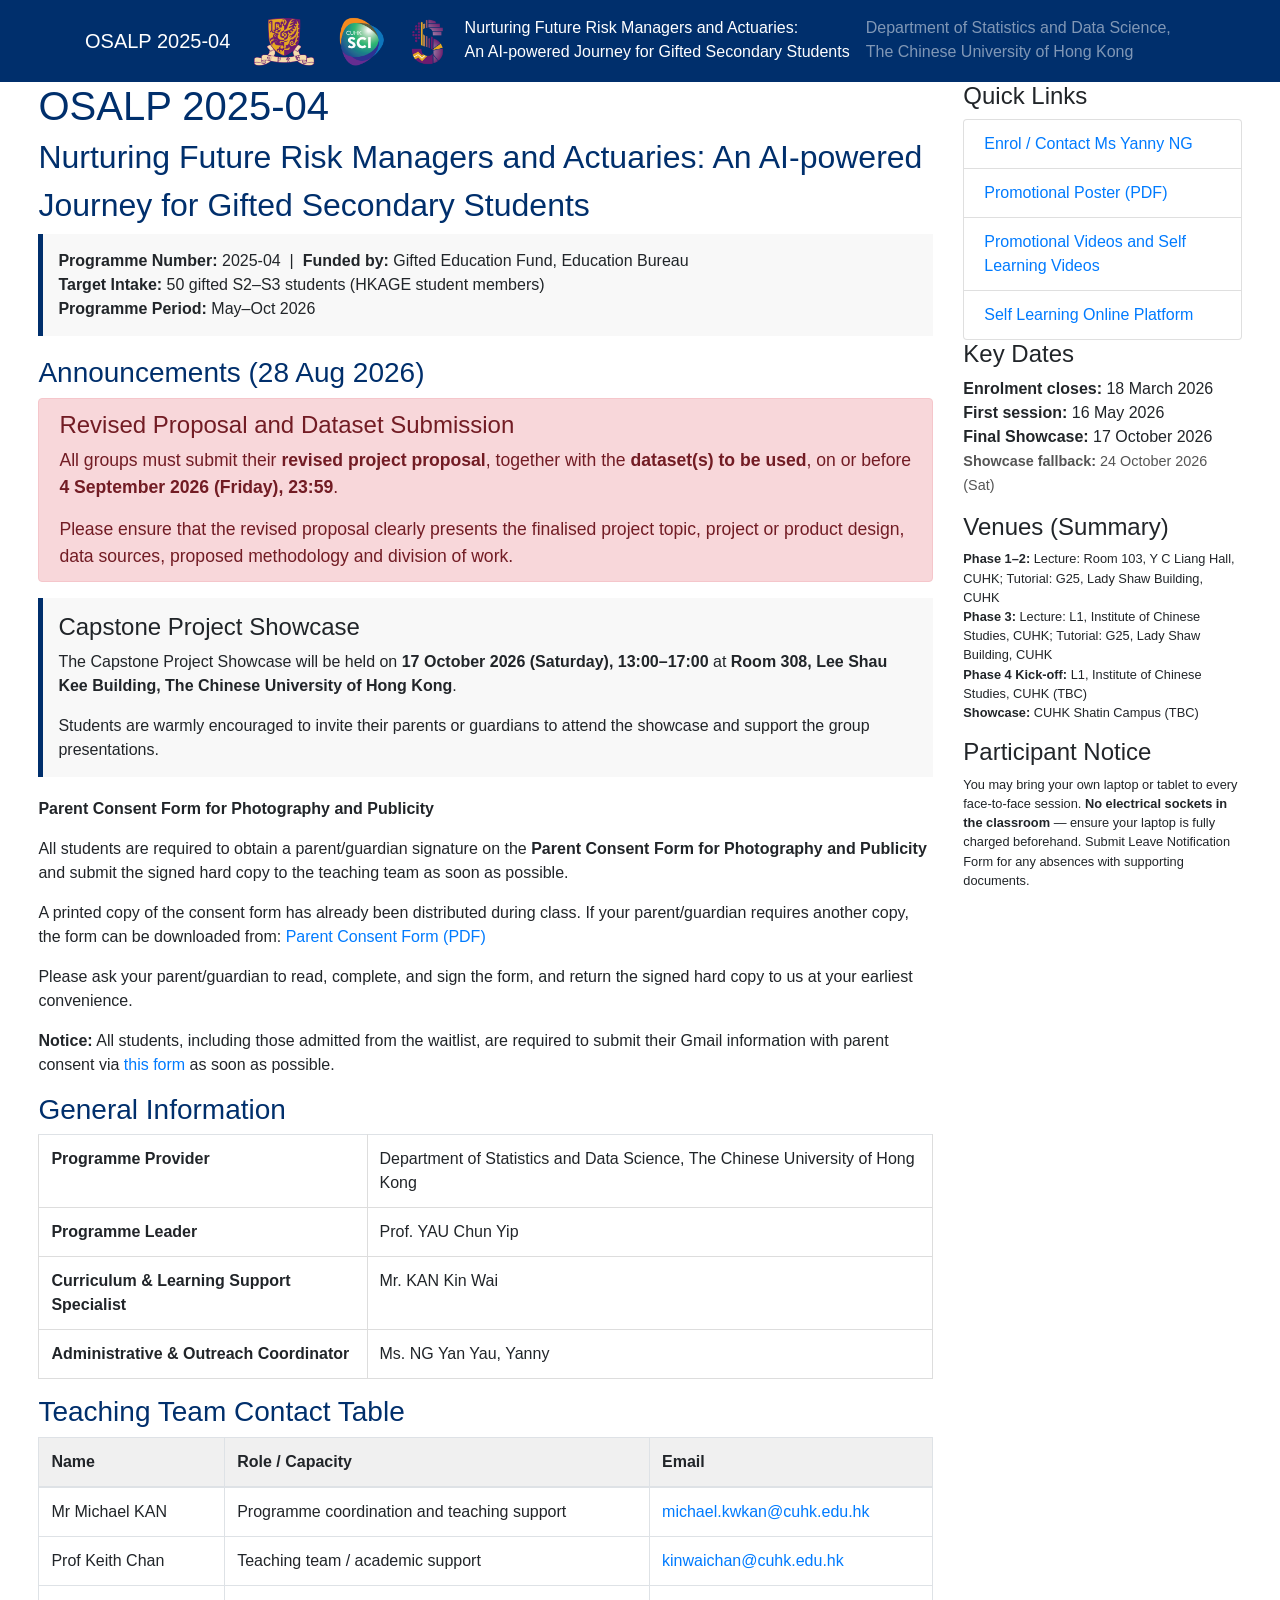
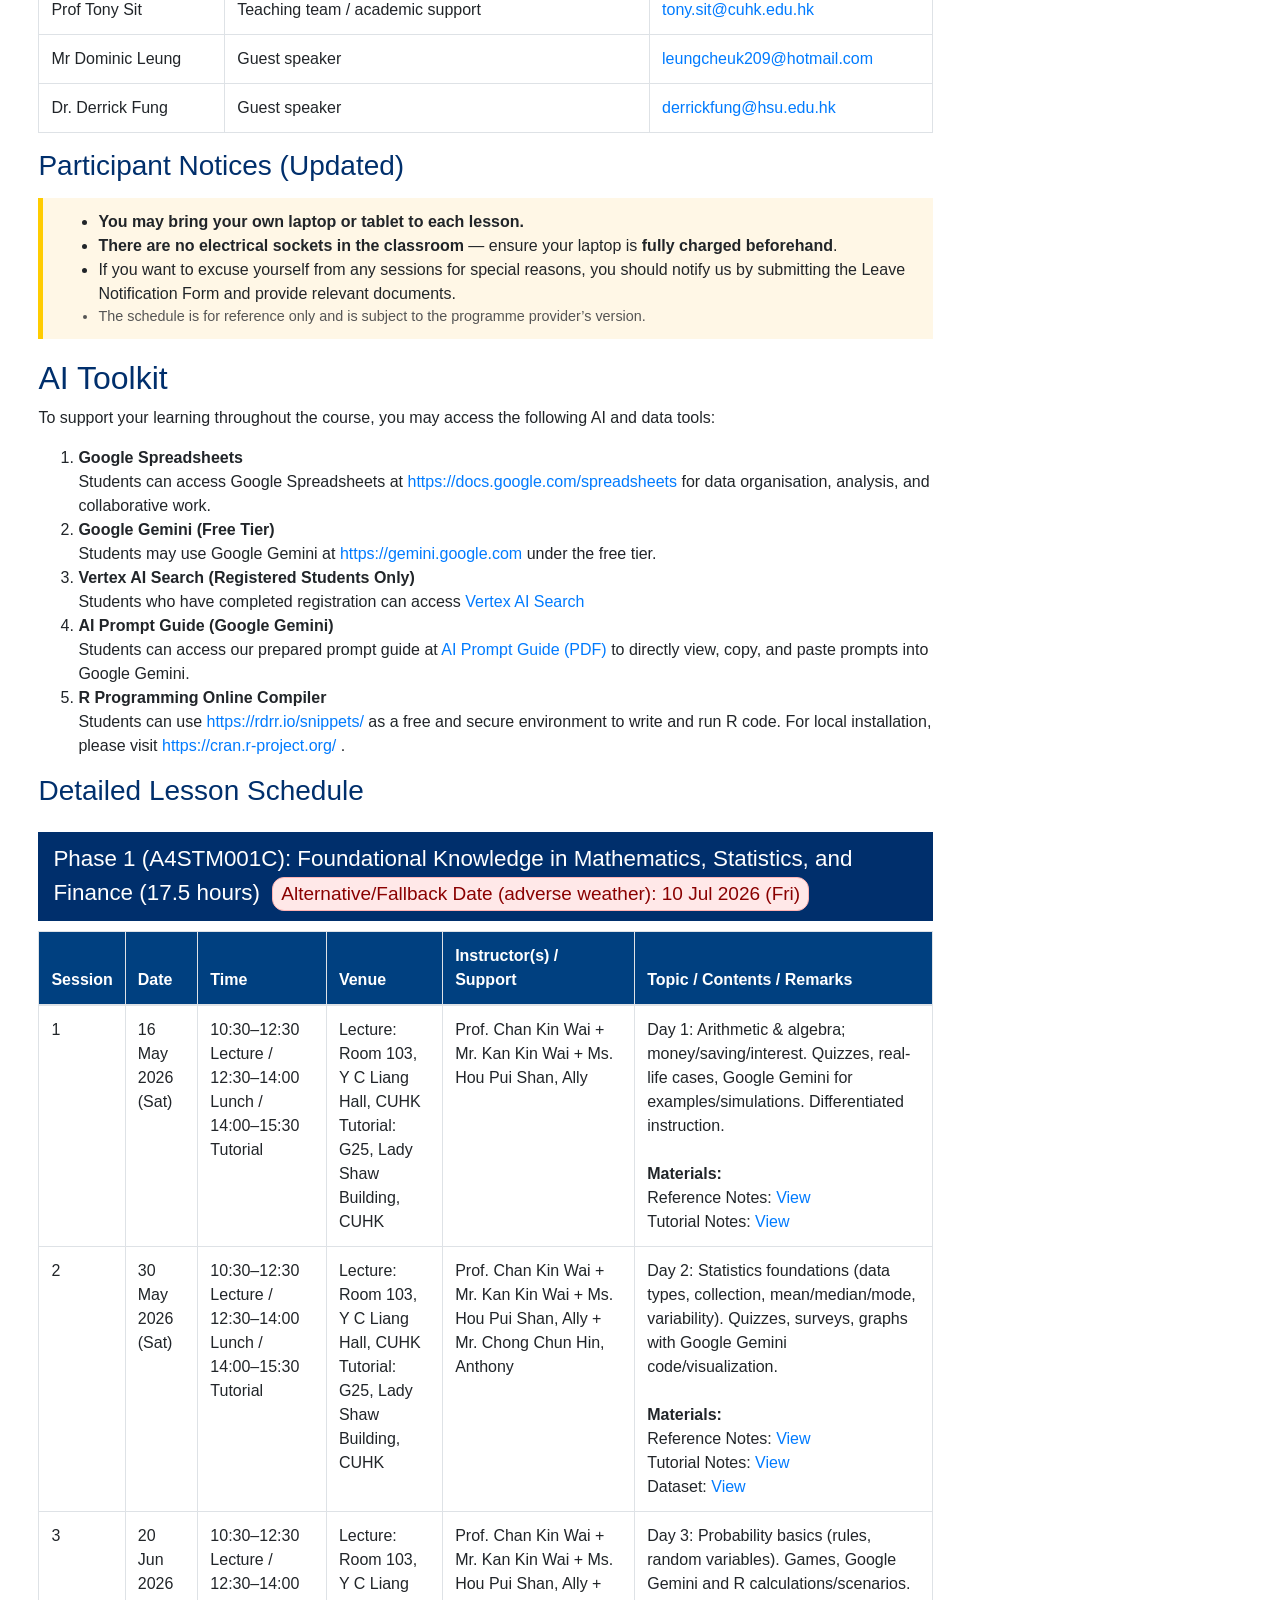
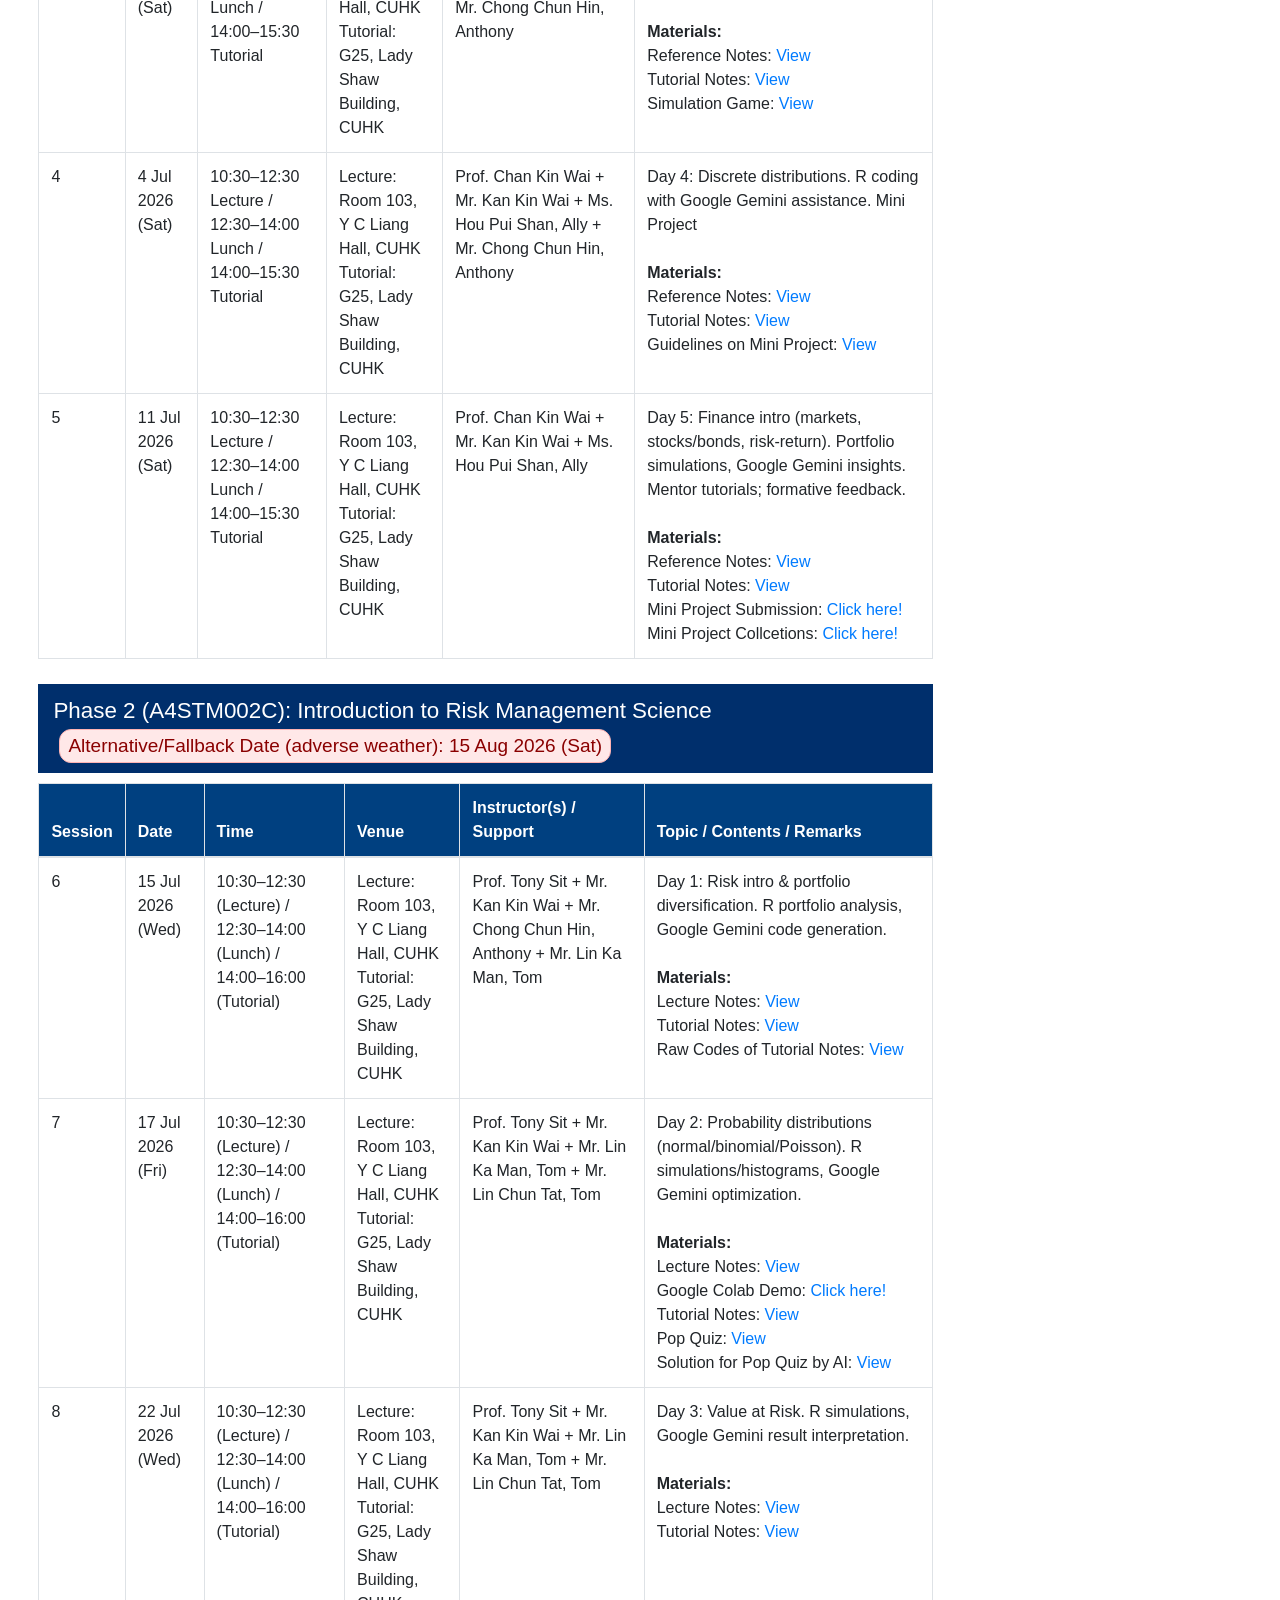
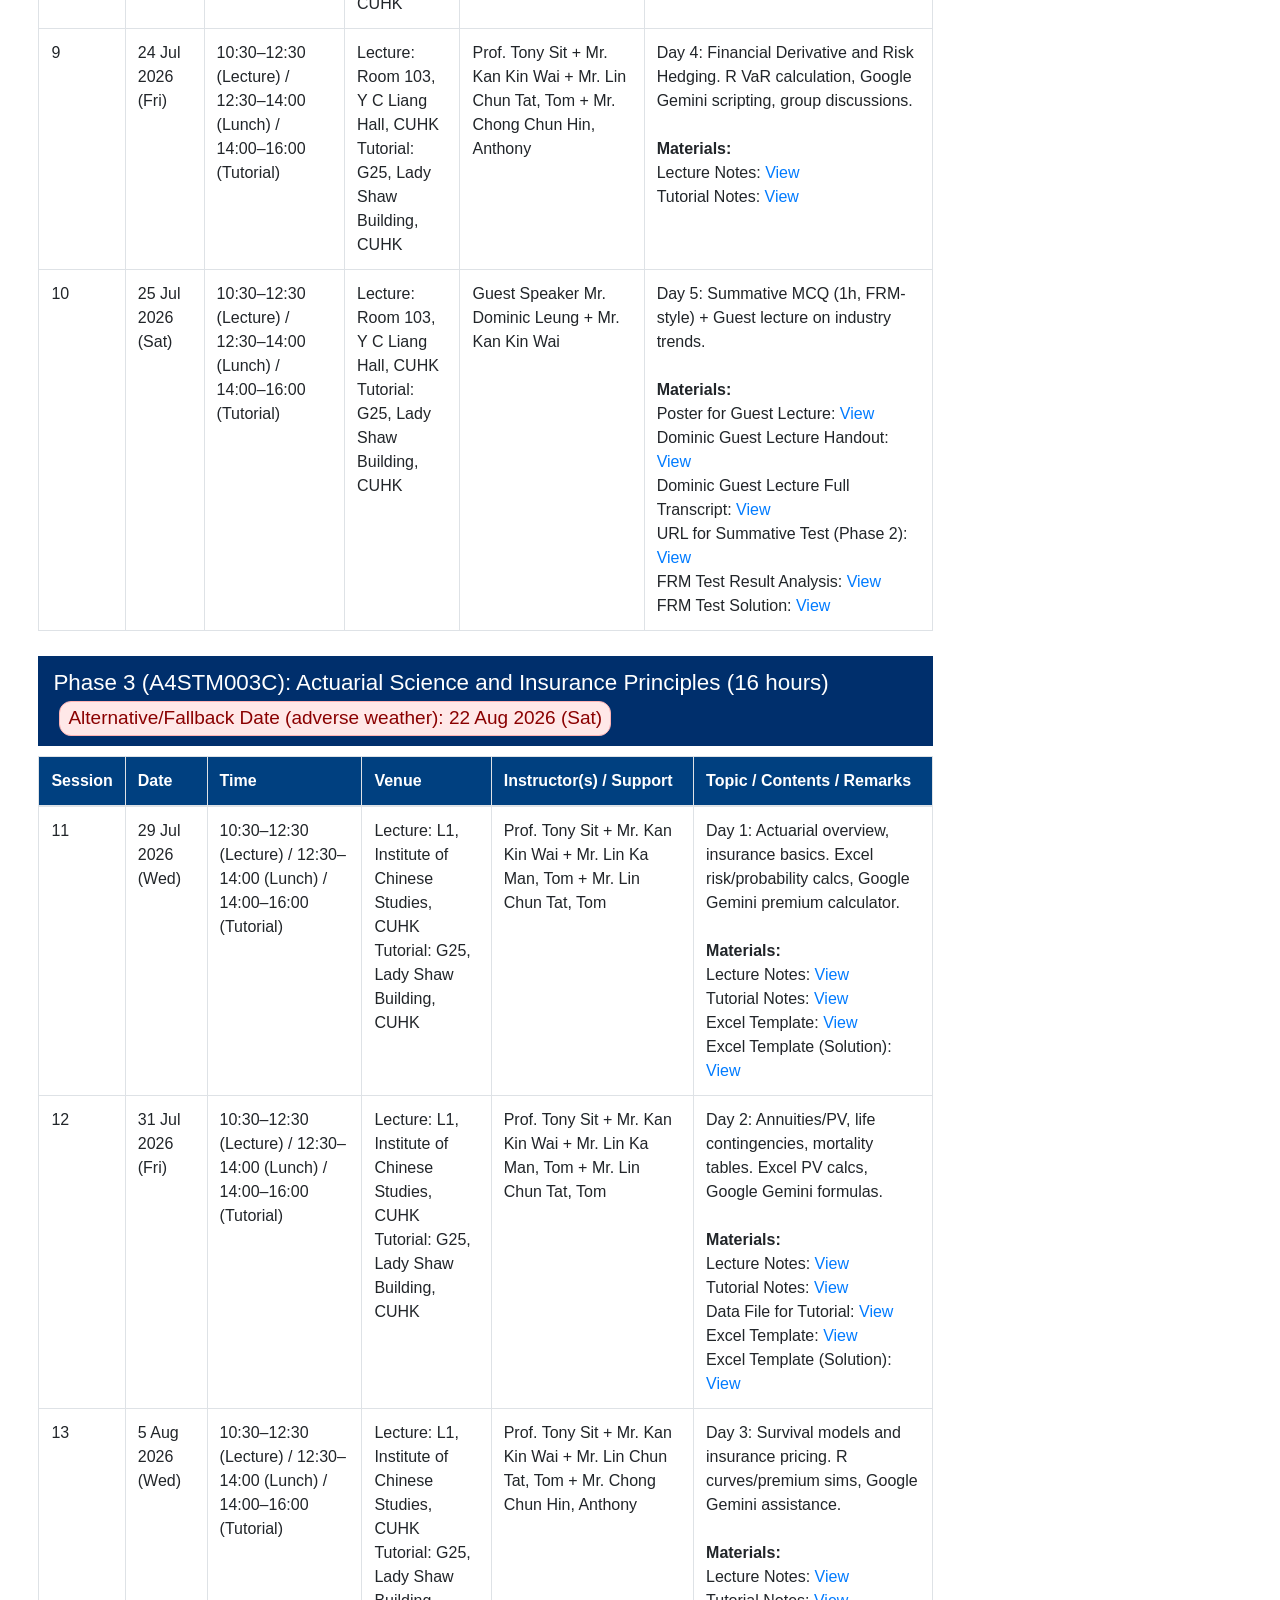
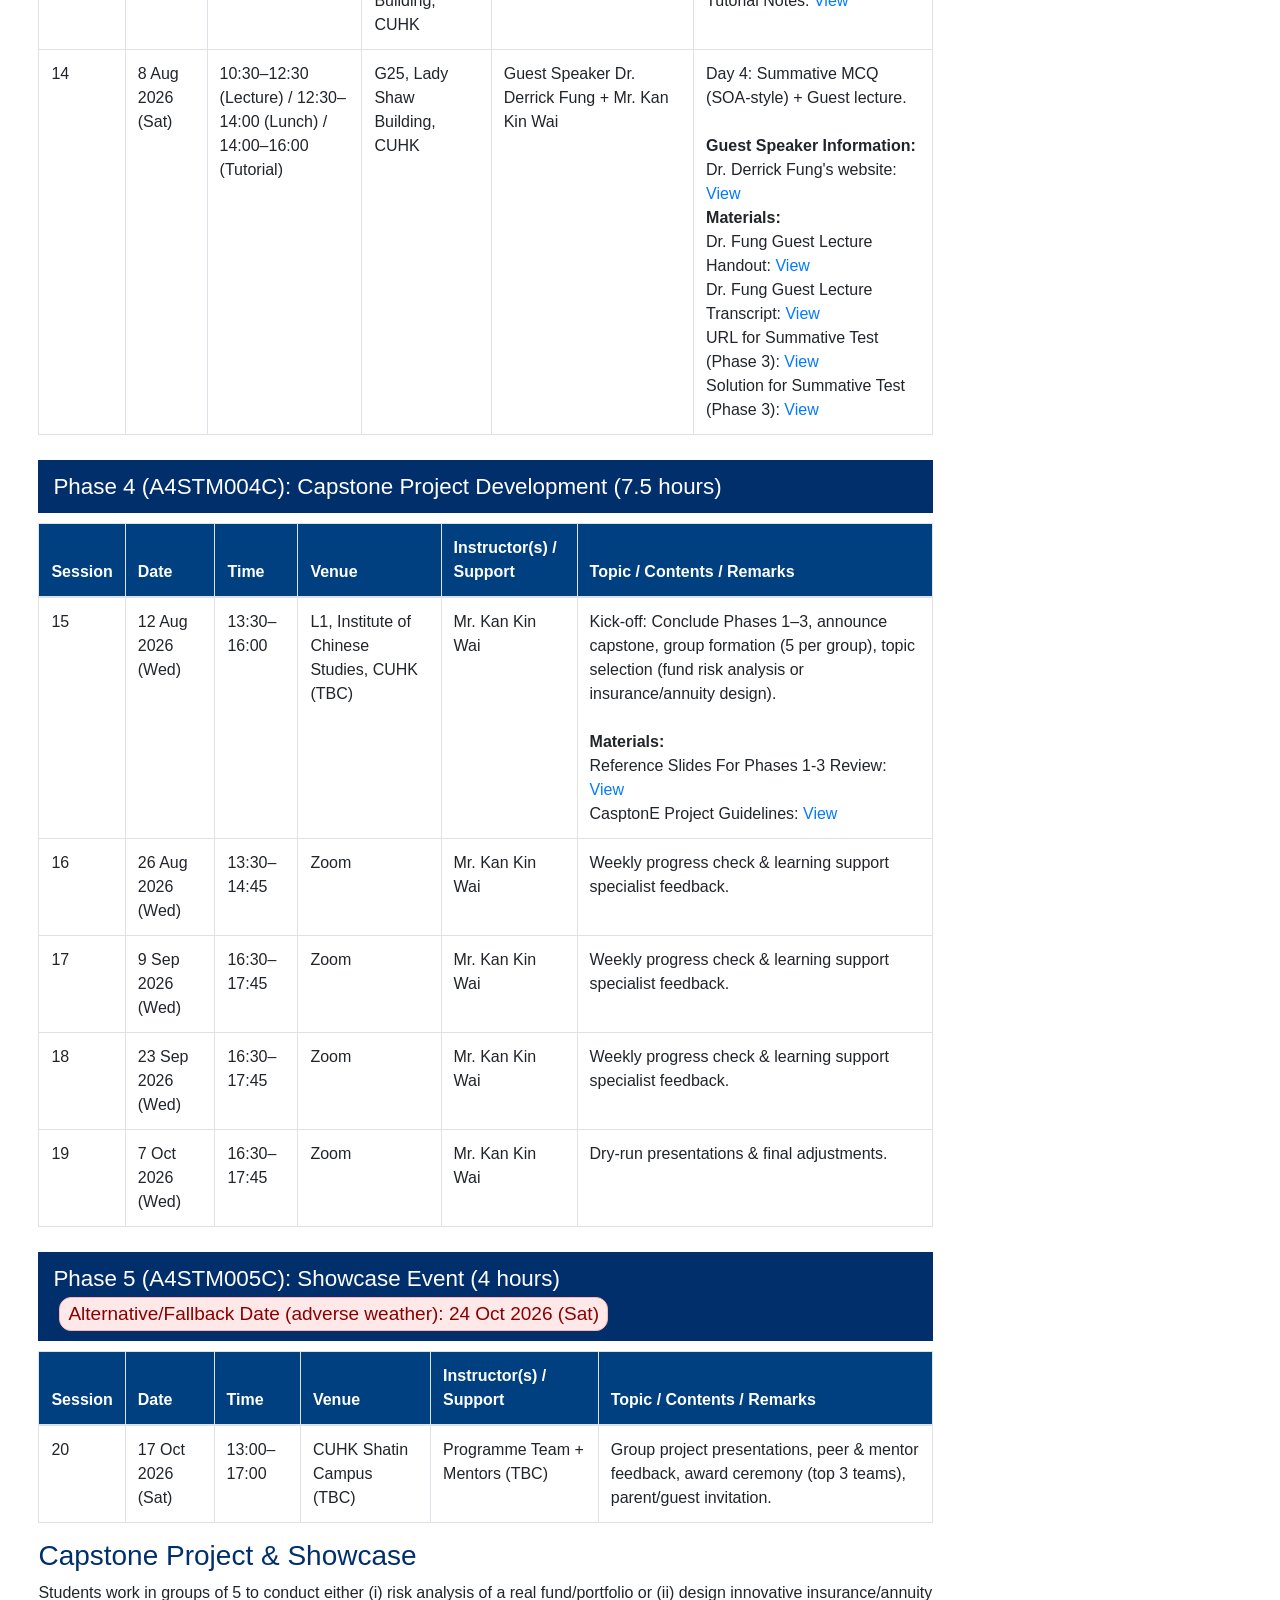
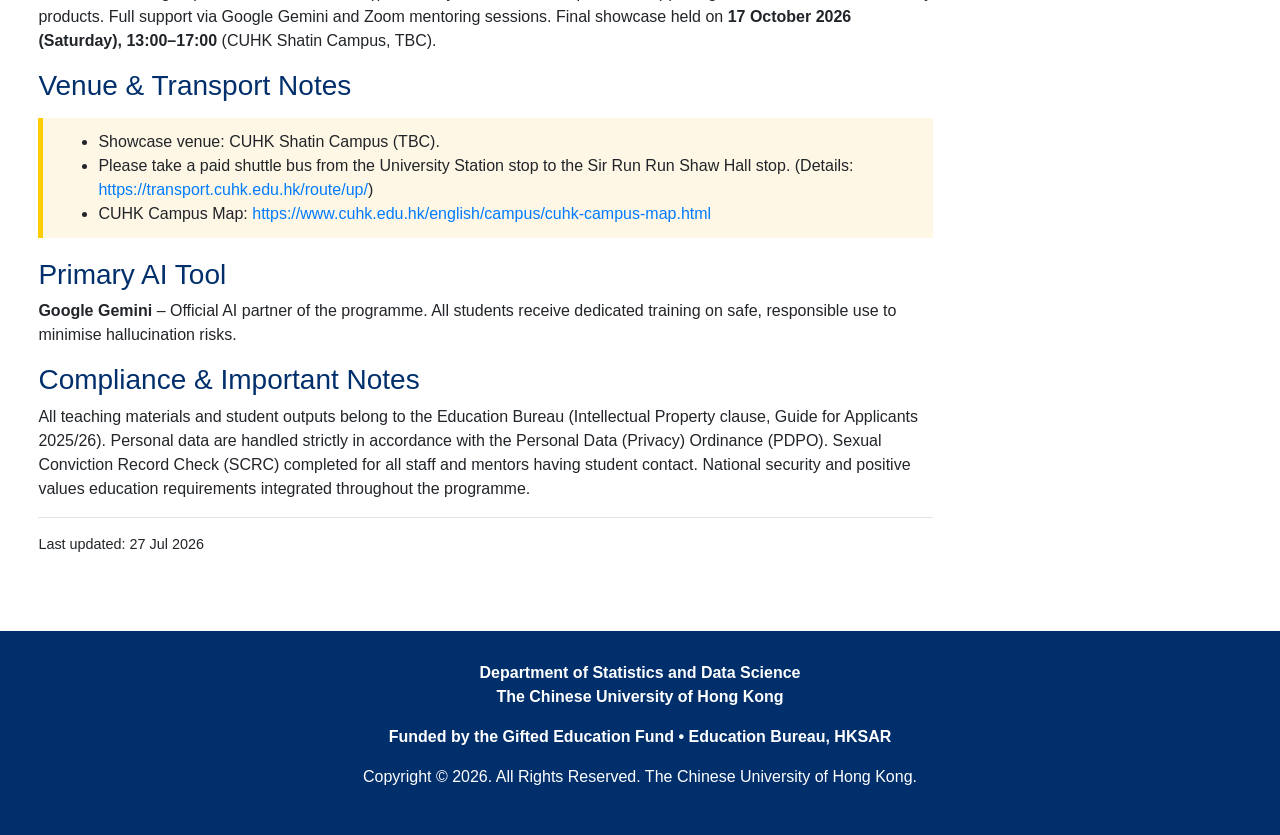
==== index.html @ e73f08ce "Refactor announcement and showcase sections in index.html" ====
<!DOCTYPE html>
<html lang="en">
  <head>
    <meta charset="utf-8">
    <meta http-equiv="X-UA-Compatible" content="IE=edge">
    <meta name="viewport" content="width=device-width, initial-scale=1">
    <title>OSALP 2025-04 | Nurturing Future Risk Managers and Actuaries | CUHK Statistics and Data Science</title>
    <!-- Bootstrap -->
    <link href="./css/bootstrap-4.4.1.css" rel="stylesheet">
    <style>
      .wrapper { margin: auto; width: 94%; }
      body { font-family: 'Helvetica Neue', Arial, sans-serif; }
      .page-banner img { width: 100%; height: auto; }
      .main-content h1, h2, h3 { color: #002F6C; }
      .highlight-box {
        background: #f8f8f8;
        padding: 15px;
        border-left: 5px solid #002F6C;
        margin-bottom: 20px;
      }
      table.table { border-collapse: collapse; width: 100%; }
      th, td { padding: 8px 12px; border: 1px solid #ddd; vertical-align: top; }
      th { background-color: #f0f0f0; }
      .phase-title {
        background: #002F6C;
        color: white;
        padding: 10px 15px;
        margin: 25px 0 10px;
        font-size: 1.4em;
      }
      .session-table th { background: #004080; color: white; }
      .bg-OSALP-blue { background-color: #002F6C !important; }
      footer {
        background: #002F6C;
        color: white;
        padding: 30px 0;
        margin-top: 60px;
      }
      ul.objectives { margin: 5px 0 10px 20px; }
      .note-box {
        background: #fff7e6;
        border-left: 5px solid #ffcc00;
        padding: 12px 15px;
        margin: 15px 0 20px;
      }
      .small-muted { font-size: 0.9em; color: #555; }
      .badge-fallback {
        display: inline-block;
        background: #ffe8e8;
        color: #8a0000;
        border: 1px solid #ffb3b3;
        padding: 2px 8px;
        border-radius: 12px;
        font-size: 0.85em;
        margin-left: 6px;
      }
    </style>
  </head>
  <body>
    <nav class="navbar navbar-expand-lg navbar-dark bg-OSALP-blue">
      <div class="container">
        <a class="navbar-brand" href="#">OSALP 2025-04</a>
        <button class="navbar-toggler" type="button" data-toggle="collapse" data-target="#navbarSupportedContent"
          aria-controls="navbarSupportedContent" aria-expanded="false" aria-label="Toggle navigation">
          <span class="navbar-toggler-icon"></span>
        </button>
        <div class="collapse navbar-collapse" id="navbarSupportedContent">
          <ul class="navbar-nav mr-auto">
            <li class="nav-item active">
              <a class="nav-link" href="https://www.cuhk.edu.hk" target="_blank" rel="noopener">
                <img src="images/A-CUHK.png" height="50" alt="CUHK">
                <span class="sr-only">CUHK</span>
              </a>
            </li>
            <li class="nav-item active">
              <a class="nav-link" href="https://www.sci.cuhk.edu.hk" target="_blank" rel="noopener">
                <img src="images/B-SCI.png" height="50" alt="Science Faculty, CUHK">
                <span class="sr-only">Science Faculty, CUHK</span>
              </a>
            </li>
            <li class="nav-item active">
              <a class="nav-link" href="https://www.sta.cuhk.edu.hk" target="_blank" rel="noopener">
                <img src="images/C-STA.png" height="50" alt="Department of Statistics and Data Science, CUHK">
                <span class="sr-only">Department of Statistics and Data Science, CUHK</span>
              </a>
            </li>
            <li class="nav-item active">
              <a class="nav-link" href="#">
                Nurturing Future Risk Managers and Actuaries: <br>
                An AI-powered Journey for Gifted Secondary Students
              </a>
            </li>
            <li class="nav-item">
              <a class="nav-link" href="https://www.sta.cuhk.edu.hk" target="_blank" rel="noopener">
                Department of Statistics and Data Science, <br>
                The Chinese University of Hong Kong
              </a>
            </li>
          </ul>
        </div>
      </div>
    </nav>
    <div class="wrapper">
      <!-- OSALP course contents -->
      <div class="row">
        <!-- Main Content -->
        <section class="col-sm-9 main-content">
          <h1 class="page-header">
            OSALP 2025-04<br>
            <small>Nurturing Future Risk Managers and Actuaries: An AI-powered Journey for Gifted Secondary Students</small>
          </h1>
          <div class="highlight-box">
            <strong>Programme Number:</strong> 2025-04 &nbsp;|&nbsp;
            <strong>Funded by:</strong> Gifted Education Fund, Education Bureau<br>
            <strong>Target Intake:</strong> 50 gifted S2–S3 students (HKAGE student members)<br>
            <strong>Programme Period:</strong> May–Oct 2026<br>
          </div>
<h3>Announcements (28 Aug 2026)</h3>

<div class="alert alert-danger" role="alert" style="font-size: 1.1rem;">
  <h4 class="alert-heading">Revised Proposal and Dataset Submission</h4>
  <p>
    All groups must submit their <strong>revised project proposal</strong>,
    together with the <strong>dataset(s) to be used</strong>, on or before
    <strong>4 September 2026 (Friday), 23:59</strong>.
  </p>
  <p class="mb-0">
    Please ensure that the revised proposal clearly presents the finalised
    project topic, project or product design, data sources, proposed
    methodology and division of work.
  </p>
</div>

<div class="highlight-box">
  <h4>Capstone Project Showcase</h4>
  <p>
    The Capstone Project Showcase will be held on
    <strong>17 October 2026 (Saturday), 13:00–17:00</strong> at
    <strong>Room 308, Lee Shau Kee Building, The Chinese University of Hong Kong</strong>.
  </p>
  <p class="mb-0">
    Students are warmly encouraged to invite their parents or guardians
    to attend the showcase and support the group presentations.
  </p>
</div>




<p>
  <strong>Parent Consent Form for Photography and Publicity</strong>
</p>
<p>
  All students are required to obtain a parent/guardian signature on the <strong>Parent Consent Form for Photography and Publicity</strong> and submit the signed hard copy to the teaching team as soon as possible.
</p>
<p>
  A printed copy of the consent form has already been distributed during class. If your parent/guardian requires another copy, the form can be downloaded from:
  <a href="https://github.com/cuhkstatadm/osalap-2025-04/blob/86409d7750b90b6af175fa066fabf27ae0a6276d/CONSENT%20FORM.pdf?raw=true" target="_blank">
    Parent Consent Form (PDF)
  </a>
</p>
<p>
  Please ask your parent/guardian to read, complete, and sign the form, and return the signed hard copy to us at your earliest convenience.
</p>
<p>
  <strong>Notice:</strong> All students, including those admitted from the waitlist, are required to submit their Gmail information with parent consent via
  <a href="https://forms.gle/jYAtNUNscPDnRsRX9" target="_blank">
    this form
  </a>
  as soon as possible.
</p>
          <h3>General Information</h3>
          <table class="table">
            <tr>
              <td><strong>Programme Provider</strong></td>
              <td>Department of Statistics and Data Science, The Chinese University of Hong Kong</td>
            </tr>
            <tr>
              <td><strong>Programme Leader</strong></td>
              <td>Prof. YAU Chun Yip</td>
            </tr>
            <tr>
              <td><strong>Curriculum &amp; Learning Support Specialist</strong></td>
              <td>Mr. KAN Kin Wai</td>
            </tr>
            <tr>
              <td><strong>Administrative &amp; Outreach Coordinator</strong></td>
              <td>Ms. NG Yan Yau, Yanny</td>
            </tr>
          </table>

          <h3>Teaching Team Contact Table</h3>
          <table class="table table-bordered">
            <thead>
              <tr>
                <th>Name</th>
                <th>Role / Capacity</th>
                <th>Email</th>
              </tr>
            </thead>
            <tbody>
              <tr>
                <td>Mr Michael KAN</td>
                <td>Programme coordination and teaching support</td>
                <td><a href="mailto:michael.kwkan@cuhk.edu.hk">michael.kwkan@cuhk.edu.hk</a></td>
              </tr>
              <tr>
                <td>Prof Keith Chan</td>
                <td>Teaching team / academic support</td>
                <td><a href="mailto:kinwaichan@cuhk.edu.hk">kinwaichan@cuhk.edu.hk</a></td>
              </tr>
              <tr>
                <td>Prof Tony Sit</td>
                <td>Teaching team / academic support</td>
                <td><a href="mailto:tony.sit@cuhk.edu.hk">tony.sit@cuhk.edu.hk</a></td>
              </tr>
              <tr>
                <td>Mr Dominic Leung</td>
                <td>Guest speaker</td>
                <td><a href="mailto:leungcheuk209@hotmail.com">leungcheuk209@hotmail.com</a></td>
              </tr>
              <tr>
                <td>Dr. Derrick Fung</td>
                <td>Guest speaker</td>
                <td><a href="mailto:derrickfung@hsu.edu.hk">derrickfung@hsu.edu.hk</a></td>
              </tr>
            </tbody>
          </table>

          <h3>Participant Notices (Updated)</h3>
          <div class="note-box">
            <ul style="margin-bottom:0;">
              <li><strong>You may bring your own laptop or tablet to each lesson.</strong></li>
              <li><strong>There are no electrical sockets in the classroom</strong> — ensure your laptop is <strong>fully charged beforehand</strong>.</li>
              <li>If you want to excuse yourself from any sessions for special reasons, you should notify us by submitting the Leave Notification Form and provide relevant documents.</li>
              <li class="small-muted">The schedule is for reference only and is subject to the programme provider’s version.</li>
            </ul>
          </div>
<section id="ai-toolkit">
  <h2>AI Toolkit</h2>
  <p>To support your learning throughout the course, you may access the following AI and data tools:</p>
  <ol>
    <li>
      <strong>Google Spreadsheets</strong><br>
      Students can access Google Spreadsheets at
      <a href="https://docs.google.com/spreadsheets" target="_blank">
        https://docs.google.com/spreadsheets
      </a>
      for data organisation, analysis, and collaborative work.
    </li>
    <li>
      <strong>Google Gemini (Free Tier)</strong><br>
      Students may use Google Gemini at
      <a href="https://gemini.google.com" target="_blank">
        https://gemini.google.com
      </a>
      under the free tier.
    </li>
    <li>
      <strong>Vertex AI Search (Registered Students Only)</strong><br>
      Students who have completed registration can access
      <a href="https://vertexaisearch.cloud.google.com/home/cid/282ee477-51fc-49e2-8ed5-ba2fdd6baab4?hl=en_US" target="_blank">
        Vertex AI Search
      </a>
    </li>
    <li>
      <strong>AI Prompt Guide (Google Gemini)</strong><br>
      Students can access our prepared prompt guide at
      <a href="https://github.com/cuhkstatadm/osalap-2025-04/blob/main/AI_prompt.pdf?raw=true" target="_blank">
        AI Prompt Guide (PDF)
      </a>
      to directly view, copy, and paste prompts into Google Gemini.
    </li>
    <li>
      <strong>R Programming Online Compiler</strong><br>
      Students can use
      <a href="https://rdrr.io/snippets/" target="_blank">
        https://rdrr.io/snippets/
      </a>
      as a free and secure environment to write and run R code. For local installation, please visit <a href="https://cran.r-project.org/" target="_blank">
        https://cran.r-project.org/
      </a>.
    </li>
  </ol>
</section>
          <h3>Detailed Lesson Schedule</h3>
          <!-- Phase 1 -->
          <div class="phase-title">
            Phase 1 (A4STM001C): Foundational Knowledge in Mathematics, Statistics, and Finance (17.5 hours)
            <span class="badge-fallback">Alternative/Fallback Date (adverse weather): 10 Jul 2026 (Fri)</span>
          </div>
          <table class="table table-bordered session-table">
            <thead>
              <tr>
                <th>Session</th>
                <th>Date</th>
                <th>Time</th>
                <th>Venue</th>
                <th>Instructor(s) / Support</th>
                <th>Topic / Contents / Remarks</th>
              </tr>
            </thead>
            <tbody>
              <tr>
                <td>1</td>
                <td>16 May 2026 (Sat)</td>
                <td>10:30–12:30 Lecture / 12:30–14:00 Lunch / 14:00–15:30 Tutorial</td>
                <td>
                  Lecture: Room 103, Y C Liang Hall, CUHK<br>
                  Tutorial: G25, Lady Shaw Building, CUHK
                </td>
                <td>Prof. Chan Kin Wai + Mr. Kan Kin Wai + Ms. Hou Pui Shan, Ally</td>
                <td>Day 1: Arithmetic &amp; algebra; money/saving/interest. Quizzes, real-life cases, Google Gemini for examples/simulations. Differentiated instruction.
  <br><br>
  <strong>Materials:</strong><br>
  Reference Notes:
  <a href="https://github.com/cuhkstatadm/osalap-2025-04/blob/main/Lecture%201_Reference.pdf?raw=true" target="_blank">
    View
  </a>
  <br>
  Tutorial Notes:
  <a href="https://github.com/cuhkstatadm/osalap-2025-04/blob/main/Tutorial%201_Student.pdf?raw=true" target="_blank">
    View
  </a>
                </td>
              </tr>
              <tr>
                <td>2</td>
                <td>30 May 2026 (Sat)</td>
                <td>10:30–12:30 Lecture / 12:30–14:00 Lunch / 14:00–15:30 Tutorial</td>
                <td>
                  Lecture: Room 103, Y C Liang Hall, CUHK<br>
                  Tutorial: G25, Lady Shaw Building, CUHK
                </td>
                <td>Prof. Chan Kin Wai + Mr. Kan Kin Wai + Ms. Hou Pui Shan, Ally + Mr. Chong Chun Hin, Anthony</td>
                <td>Day 2: Statistics foundations (data types, collection, mean/median/mode, variability). Quizzes, surveys, graphs with Google Gemini code/visualization.
                  <br><br>
                    <strong>Materials:</strong><br>
  Reference Notes:
  <a href="https://github.com/cuhkstatadm/osalap-2025-04/blob/d7bb5ec02aafe4e404dcb70cde10817ee903dbb2/Lecture%202_Reference.pdf?raw=true" target="_blank">
    View
  </a>
  <br>
  Tutorial Notes:
  <a href="https://github.com/cuhkstatadm/osalap-2025-04/blob/d7bb5ec02aafe4e404dcb70cde10817ee903dbb2/Tutorial%202_Students.pdf?raw=true" target="_blank">
    View
  </a>
  <br>
  Dataset:
  <a href="https://data.gov.hk/en-data/dataset/hk-lcsd-stats-museum-stats" target="_blank">
    View
  </a>
                </td>
              </tr>
              <tr>
                <td>3</td>
                <td>20 Jun 2026 (Sat)</td>
                <td>10:30–12:30 Lecture / 12:30–14:00 Lunch / 14:00–15:30 Tutorial</td>
                <td>
                  Lecture: Room 103, Y C Liang Hall, CUHK<br>
                  Tutorial: G25, Lady Shaw Building, CUHK
                </td>
       <td>Prof. Chan Kin Wai + Mr. Kan Kin Wai + Ms. Hou Pui Shan, Ally + Mr. Chong Chun Hin, Anthony</td>
                <td>Day 3: Probability basics (rules, random variables). Games, Google Gemini and R calculations/scenarios.
                  <br><br>
                    <strong>Materials:</strong><br>
  Reference Notes:
  <a href="https://github.com/cuhkstatadm/osalap-2025-04/blob/53bb0c040b68eddcfddb75e36c40de3ed1a6ea1c/Lecture_3_Reference.pdf?raw=true" target="_blank">
    View
  </a>
  <br>
  Tutorial Notes:
  <a href="https://github.com/cuhkstatadm/osalap-2025-04/blob/53bb0c040b68eddcfddb75e36c40de3ed1a6ea1c/Tutorial%203_Students.pdf?raw=true" target="_blank">
    View
  </a>
  <br>
 Simulation Game:
  <a href="https://htmlpreview.github.io/?https://github.com/cuhkstatadm/osalap-2025-04/blob/main/montyhall_hk.html" target="_blank">
    View
  </a>
                </td>
              </tr>
              <tr>
                <td>4</td>
                <td>4 Jul 2026 (Sat)</td>
                <td>10:30–12:30 Lecture / 12:30–14:00 Lunch / 14:00–15:30 Tutorial</td>
                <td>
                  Lecture: Room 103, Y C Liang Hall, CUHK<br>
                  Tutorial: G25, Lady Shaw Building, CUHK
                </td>
                <td>Prof. Chan Kin Wai + Mr. Kan Kin Wai + Ms. Hou Pui Shan, Ally + Mr. Chong Chun Hin, Anthony</td>
                <td>Day 4: Discrete distributions. R coding with Google Gemini assistance. Mini Project
                  <br><br>
                    <strong>Materials:</strong><br>
  Reference Notes:
  <a href="https://github.com/cuhkstatadm/osalap-2025-04/blob/86409d7750b90b6af175fa066fabf27ae0a6276d/Lecture_4_%20Reference.pdf?raw=true" target="_blank">
    View
  </a>
  <br>
  Tutorial Notes:
  <a href="https://github.com/cuhkstatadm/osalap-2025-04/blob/86409d7750b90b6af175fa066fabf27ae0a6276d/Tutorial%204_Students.pdf?raw=true" target="_blank">
    View
  </a>
  <br>
 Guidelines on Mini Project:
  <a href="https://github.com/cuhkstatadm/osalap-2025-04/blob/86409d7750b90b6af175fa066fabf27ae0a6276d/Phase%201_Mini%20Project.pdf?raw=true" target="_blank">
    View
  </a>
                </td>
              </tr>
              <tr>
                <td>5</td>
                <td>11 Jul 2026 (Sat)</td>
                <td>10:30–12:30 Lecture / 12:30–14:00 Lunch / 14:00–15:30 Tutorial</td>
                <td>
                  Lecture: Room 103, Y C Liang Hall, CUHK<br>
                  Tutorial: G25, Lady Shaw Building, CUHK
                </td>
                <td>Prof. Chan Kin Wai + Mr. Kan Kin Wai + Ms. Hou Pui Shan, Ally</td>
                <td>Day 5: Finance intro (markets, stocks/bonds, risk-return). Portfolio simulations, Google Gemini insights. Mentor tutorials; formative feedback.
                <br><br>
                    <strong>Materials:</strong><br>
  Reference Notes:
  <a href="https://github.com/cuhkstatadm/osalap-2025-04/blob/9bdf842bcff5edf781b3d9c48b4897320f588a2a/Lecture%205_Reference.pdf?raw=true" target="_blank">
    View
  </a>
  <br>
  Tutorial Notes:
  <a href="https://github.com/cuhkstatadm/osalap-2025-04/blob/9bdf842bcff5edf781b3d9c48b4897320f588a2a/Tutorial%205_Students.pdf?raw=true" target="_blank">
    View
  </a>
  <br>
 Mini Project Submission:
  <a href="https://forms.gle/CE779gkzxBC7eXfaA" target="_blank">
    Click here!
  </a>
  <br>
 Mini Project Collcetions:
  <a href="https://htmlpreview.github.io/?https://github.com/cuhkstatadm/osalap-2025-04/blob/main/student_presentation_portal.html" target="_blank">
    Click here!
  </a>
                </td>
              </tr>
            </tbody>
          </table>
          <!-- Phase 2 -->
          <div class="phase-title">
            Phase 2 (A4STM002C): Introduction to Risk Management Science
            <span class="badge-fallback">Alternative/Fallback Date (adverse weather): 15 Aug 2026 (Sat)</span>
          </div>
          <table class="table table-bordered session-table">
            <thead>
              <tr>
                <th>Session</th>
                <th>Date</th>
                <th>Time</th>
                <th>Venue</th>
                <th>Instructor(s) / Support</th>
                <th>Topic / Contents / Remarks</th>
              </tr>
            </thead>
            <tbody>
              <tr>
                <td>6</td>
                <td>15 Jul 2026 (Wed)</td>
                <td>10:30–12:30 (Lecture) / 12:30–14:00 (Lunch) / 14:00–16:00 (Tutorial)</td>
                <td>
                  Lecture: Room 103, Y C Liang Hall, CUHK<br>
                  Tutorial: G25, Lady Shaw Building, CUHK
                </td>
                <td>Prof. Tony Sit + Mr. Kan Kin Wai + Mr. Chong Chun Hin, Anthony + Mr. Lin Ka Man, Tom</td>
                <td>Day 1: Risk intro &amp; portfolio diversification. R portfolio analysis, Google Gemini code generation.
                                  <br><br>
                    <strong>Materials:</strong><br>
  Lecture Notes:
  <a href="https://github.com/cuhkstatadm/osalap-2025-04/blob/7a3a04b74094cf2409fde23e2ea784c9003d0cb4/Lecture%206_Intro%20to%20Risk.pdf?raw=true" target="_blank">
    View
  </a>
  <br>
  Tutorial Notes:
  <a href="https://github.com/cuhkstatadm/osalap-2025-04/blob/2d00eee7d32f068d2287a9dadccbea10553d2c73/Tutorial%206_Student.pdf?raw=true" target="_blank">
    View
  </a>
  <br>
 Raw Codes of Tutorial Notes:
  <a href="https://github.com/cuhkstatadm/osalap-2025-04/blob/cd9f7e128c693ef971382bfca3fd0a0fc3a402ce/Tut_6_student.txt?raw=true" target="_blank">
    View
  </a>
                </td>
              </tr>
              <tr>
                <td>7</td>
                <td>17 Jul 2026 (Fri)</td>
                <td>10:30–12:30 (Lecture) / 12:30–14:00 (Lunch) / 14:00–16:00 (Tutorial)</td>
                <td>
                  Lecture: Room 103, Y C Liang Hall, CUHK<br>
                  Tutorial: G25, Lady Shaw Building, CUHK
                </td>
                <td>Prof. Tony Sit + Mr. Kan Kin Wai + Mr. Lin Ka Man, Tom + Mr. Lin Chun Tat, Tom</td>
                <td>Day 2: Probability distributions (normal/binomial/Poisson). R simulations/histograms, Google Gemini optimization.
                 <br><br>
                    <strong>Materials:</strong><br>
  Lecture Notes:
  <a href="https://github.com/cuhkstatadm/osalap-2025-04/blob/18501d1dea0d7ed1c998b680f223eb7e7f08c434/Lecture%207.pdf?raw=true" target="_blank">
    View
  </a>
                  <br>
  Google Colab Demo:
  <a href="https://colab.research.google.com/drive/1TIqbghHRxCzdLvBPdG8nhG1p-chq6io4?usp=sharing" target="_blank">
    Click here!
  </a>
  <br>
  Tutorial Notes:
  <a href="https://github.com/cuhkstatadm/osalap-2025-04/blob/18501d1dea0d7ed1c998b680f223eb7e7f08c434/Tutorial%207_Student.pdf?raw=true" target="_blank">
    View
  </a>
<br>
  Pop Quiz:
  <a href="https://github.com/cuhkstatadm/osalap-2025-04/blob/8a7445b4ff19afa3070a326dfc0bf66e1c091847/Tut%207_challenge.pdf?raw=true" target="_blank">
    View
  </a>
                  <br>
  Solution for Pop Quiz by AI:
  <a href="https://github.com/cuhkstatadm/osalap-2025-04/blob/8a7445b4ff19afa3070a326dfc0bf66e1c091847/Tut%207_challenge_sol.pdf?raw=true" target="_blank">
    View
  </a>
                </td>
              </tr>
              <tr>
                <td>8</td>
                <td>22 Jul 2026 (Wed)</td>
                <td>10:30–12:30 (Lecture) / 12:30–14:00 (Lunch) / 14:00–16:00 (Tutorial)</td>
                <td>
                  Lecture: Room 103, Y C Liang Hall, CUHK<br>
                  Tutorial: G25, Lady Shaw Building, CUHK
                </td>
<td>Prof. Tony Sit + Mr. Kan Kin Wai + Mr. Lin Ka Man, Tom + Mr. Lin Chun Tat, Tom</td>
                <td>Day 3: Value at Risk. R simulations, Google Gemini result interpretation.
                              <br><br>
                    <strong>Materials:</strong><br>
  Lecture Notes:
  <a href="https://github.com/cuhkstatadm/osalap-2025-04/blob/2addf3434811bfd6b4de68df3054602d38da1762/Lecture%208%20VaR.pdf?raw=true" target="_blank">
    View
  </a>
  <br>
  Tutorial Notes:
  <a href="https://github.com/cuhkstatadm/osalap-2025-04/blob/2addf3434811bfd6b4de68df3054602d38da1762/Tutorial%208_Student.pdf?raw=true" target="_blank">
    View
  </a>
                </td>
              </tr>
              <tr>
                <td>9</td>
                <td>24 Jul 2026 (Fri)</td>
                <td>10:30–12:30 (Lecture) / 12:30–14:00 (Lunch) / 14:00–16:00 (Tutorial)</td>
                <td>
                  Lecture: Room 103, Y C Liang Hall, CUHK<br>
                  Tutorial: G25, Lady Shaw Building, CUHK
                </td>
                <td>Prof. Tony Sit + Mr. Kan Kin Wai + Mr. Lin Chun Tat, Tom + Mr. Chong Chun Hin, Anthony </td>
                <td>Day 4: Financial Derivative and Risk Hedging. R VaR calculation, Google Gemini scripting, group discussions.
                                  <br><br>
                    <strong>Materials:</strong><br>
  Lecture Notes:
  <a href="https://github.com/cuhkstatadm/osalap-2025-04/blob/2addf3434811bfd6b4de68df3054602d38da1762/Lecture%209%20Derivatives.pdf?raw=true" target="_blank">
    View
  </a>
  <br>
  Tutorial Notes:
  <a href="https://github.com/cuhkstatadm/osalap-2025-04/blob/2addf3434811bfd6b4de68df3054602d38da1762/Tutorial%209_Student.pdf?raw=true" target="_blank">
    View
  </a>
                </td>
              </tr>
              <tr>
                <td>10</td>
                <td>25 Jul 2026 (Sat)</td>
                <td>10:30–12:30 (Lecture) / 12:30–14:00 (Lunch) / 14:00–16:00 (Tutorial)</td>
                <td>
                  Lecture: Room 103, Y C Liang Hall, CUHK<br>
                  Tutorial: G25, Lady Shaw Building, CUHK
                </td>
                <td>Guest Speaker Mr. Dominic Leung + Mr. Kan Kin Wai</td>
                <td>Day 5: Summative MCQ (1h, FRM-style) + Guest lecture on industry trends.
                  <br><br>
                    <strong>Materials:</strong><br>
  Poster for Guest Lecture:
  <a href="https://github.com/cuhkstatadm/osalap-2025-04/blob/0c1028804ef3691a720e9d6abc4061198d82f003/OSALP%20Phase%202%20Guest%20Lecture%20Poster%20-%20Mr%20Dominic%20Leung.pdf?raw=true" target="_blank">
    View
  </a>
  <br>
  Dominic Guest Lecture Handout:
  <a href="https://github.com/cuhkstatadm/osalap-2025-04/blob/9d5072ca68ae0662d9902469572ba5cefc8e7744/handout.pdf?raw=true" target="_blank">
    View
  </a>
  <br>
  Dominic Guest Lecture Full Transcript:
  <a href="https://htmlpreview.github.io/?https://github.com/cuhkstatadm/osalap-2025-04/blob/9d5072ca68ae0662d9902469572ba5cefc8e7744/guest%20lecture%201" target="_blank">
    View
  </a>
  <br>
  URL for Summative Test (Phase 2):
  <a href="https://tinyurl.com/osalp202504test1" target="_blank">
    View
  </a>
  <br>
  FRM Test Result Analysis:
  <a href="https://github.com/cuhkstatadm/osalap-2025-04/blob/9d5072ca68ae0662d9902469572ba5cefc8e7744/osalp202504-frm%20test.pdf?raw=true" target="_blank">
    View
  </a>
                   <br>
  FRM Test Solution:
  <a href="https://github.com/cuhkstatadm/osalap-2025-04/blob/6c5da55610946e03df494ec51500841210a4cf39/OSALP%202025-04%20Phase%202%20Summative%20Assessment%201.pdf?raw=true" target="_blank">
    View
  </a>
                </td>
              </tr>
            </tbody>
          </table>
          <!-- Phase 3 -->
          <div class="phase-title">
            Phase 3 (A4STM003C): Actuarial Science and Insurance Principles (16 hours)
            <span class="badge-fallback">Alternative/Fallback Date (adverse weather): 22 Aug 2026 (Sat)</span>
          </div>
          <table class="table table-bordered session-table">
            <thead>
              <tr>
                <th>Session</th>
                <th>Date</th>
                <th>Time</th>
                <th>Venue</th>
                <th>Instructor(s) / Support</th>
                <th>Topic / Contents / Remarks</th>
              </tr>
            </thead>
            <tbody>
              <tr>
                <td>11</td>
                <td>29 Jul 2026 (Wed)</td>
                <td>10:30–12:30 (Lecture) / 12:30–14:00 (Lunch) / 14:00–16:00 (Tutorial)</td>
                <td>
                  Lecture: L1, Institute of Chinese Studies, CUHK<br>
                  Tutorial: G25, Lady Shaw Building, CUHK
                </td>
                <td>Prof. Tony Sit + Mr. Kan Kin Wai + Mr. Lin Ka Man, Tom + Mr. Lin Chun Tat, Tom </td>
                <td>Day 1: Actuarial overview, insurance basics. Excel risk/probability calcs, Google Gemini premium calculator.
                 <br><br>
                    <strong>Materials:</strong><br>
  Lecture Notes:
  <a href="https://github.com/cuhkstatadm/osalap-2025-04/blob/9a1b813da06cc39afa810538dec08f89eeecce97/Lecture_10_Phase3_Actuarial_Science(50%20copies)_Insurance_Coherent_Revised.pdf?raw=true" target="_blank">
    View
  </a>
  <br>
  Tutorial Notes:
  <a href="https://github.com/cuhkstatadm/osalap-2025-04/blob/9a1b813da06cc39afa810538dec08f89eeecce97/Tutorial%2010_Student.pdf?raw=true" target="_blank">
    View
  </a>
                    <br>
  Excel Template:
  <a href="https://github.com/cuhkstatadm/osalap-2025-04/blob/cdc1b9711d1bc4970a24ff8d334d2182e193d9cf/Tutorial%2010_%20Actuarial%20Modelling%20(Student).xlsx?raw=true" target="_blank">
    View
  </a>
                   <br>
  Excel Template (Solution):
  <a href="https://github.com/cuhkstatadm/osalap-2025-04/blob/8aea44336c968e4c708219e2e3e3d11608a9da08/Tutorial%2010_%20Actuarial%20Modelling%20(Full).xlsx?raw=true" target="_blank">
    View
  </a>
                </td>
              </tr>
              <tr>
                <td>12</td>
                <td>31 Jul 2026 (Fri)</td>
                <td>10:30–12:30 (Lecture) / 12:30–14:00 (Lunch) / 14:00–16:00 (Tutorial)</td>
                <td>
                  Lecture: L1, Institute of Chinese Studies, CUHK<br>
                  Tutorial: G25, Lady Shaw Building, CUHK
                </td>
                <td>Prof. Tony Sit + Mr. Kan Kin Wai + Mr. Lin Ka Man, Tom + Mr. Lin Chun Tat, Tom </td>
                <td>Day 2: Annuities/PV, life contingencies, mortality tables. Excel PV calcs, Google Gemini formulas.
                 <br><br>
                    <strong>Materials:</strong><br>
  Lecture Notes:
  <a href="https://github.com/cuhkstatadm/osalap-2025-04/blob/c4685adaaae09725f9a297c1b6ff29ac4537d848/Lecture_11_Life%20Annuity.pdf?raw=true" target="_blank">
    View
  </a>
  <br>
  Tutorial Notes:
  <a href="https://github.com/cuhkstatadm/osalap-2025-04/blob/c4685adaaae09725f9a297c1b6ff29ac4537d848/Tutorial%2011_Student.pdf?raw=true" target="_blank">
    View
  </a>
                  <br>
  Data File for Tutorial:
  <a href="https://github.com/cuhkstatadm/osalap-2025-04/blob/c4685adaaae09725f9a297c1b6ff29ac4537d848/Tutorial%2011_data%20file.pdf?raw=true" target="_blank">
    View
  </a>
                    <br>
  Excel Template:
  <a href="https://github.com/cuhkstatadm/osalap-2025-04/blob/c4685adaaae09725f9a297c1b6ff29ac4537d848/Tutorial%2011_data%20file%20tables.xlsx?raw=true" target="_blank">
    View
  </a>
                  <br>
  Excel Template (Solution):
  <a href="https://github.com/cuhkstatadm/osalap-2025-04/blob/8aea44336c968e4c708219e2e3e3d11608a9da08/df11_sol.xlsx?raw=true" target="_blank">
    View
  </a>
                </td>
              </tr>
              <tr>
                <td>13</td>
                <td>5 Aug 2026 (Wed)</td>
                <td>10:30–12:30 (Lecture) / 12:30–14:00 (Lunch) / 14:00–16:00 (Tutorial)</td>
                <td>
                  Lecture: L1, Institute of Chinese Studies, CUHK<br>
                  Tutorial: G25, Lady Shaw Building, CUHK
                </td>
                <td>Prof. Tony Sit + Mr. Kan Kin Wai + Mr. Lin Chun Tat, Tom + Mr. Chong Chun Hin, Anthony </td>
                <td>Day 3: Survival models and insurance pricing. R curves/premium sims, Google Gemini assistance.
                 <br><br>
                    <strong>Materials:</strong><br>
  Lecture Notes:
  <a href="https://github.com/cuhkstatadm/osalap-2025-04/blob/354104babbeb498e546925f394bce1a4f2eafc40/Lecture_12_Survival%20Models%20and%20Insurance%20Pricing?raw=true" target="_blank">
    View
  </a>
  <br>
  Tutorial Notes:
  <a href="https://github.com/cuhkstatadm/osalap-2025-04/blob/445957e2800c3e65210c0cab478702d5a3b27049/Tutorial%2012_Student.pdf?raw=true" target="_blank">
    View
  </a>
                </td>
              </tr>
              <tr>
                <td>14</td>
                <td>8 Aug 2026 (Sat)</td>
                <td>10:30–12:30 (Lecture) / 12:30–14:00 (Lunch) / 14:00–16:00 (Tutorial)</td>
                <td>
   G25, Lady Shaw Building, CUHK
                </td>
                <td>Guest Speaker Dr. Derrick Fung + Mr. Kan Kin Wai</td>
                <td>Day 4: Summative MCQ (SOA-style) + Guest lecture.
                  <br><br>
                  <strong>Guest Speaker Information:</strong><br>
                  Dr. Derrick Fung's website:
                  <a href="https://msi.hsu.edu.hk/en/staff/dr-fung-wing-hong-derrick/" target="_blank" rel="noopener">
                    View
                  </a>
                   <br>
                  <strong>Materials:</strong><br>
  Dr. Fung Guest Lecture Handout:
  <a href="https://github.com/cuhkstatadm/osalap-2025-04/blob/c663b1c0cdae149d318d16deda0144766caea81f/The%20Actuarial%20Profession.pdf?raw=true" target="_blank">
    View
  </a>
                  <br>
  Dr. Fung Guest Lecture Transcript:
  <a href="https://htmlpreview.github.io/?https://github.com/cuhkstatadm/osalap-2025-04/blob/f0fad3a675ee2ee41daba88f3e8d831dd5808458/Guest%20Lecture%202%20Dr%20Derrick%20Fung.htm" target="_blank">
    View
  </a>
                    <br>
  URL for Summative Test (Phase 3):
  <a href="https://forms.cloud.microsoft/r/8SiRYNbBmx" target="_blank">
    View
  </a>
                  <br>
  Solution for Summative Test (Phase 3):
  <a href="https://github.com/cuhkstatadm/osalap-2025-04/blob/f0fad3a675ee2ee41daba88f3e8d831dd5808458/summative_2_soa_bilingual_en_tc.pdf?raw=true" target="_blank">
    View
  </a>
                </td>
              </tr>
            </tbody>
          </table>
          <!-- Phase 4 -->
          <div class="phase-title">Phase 4 (A4STM004C): Capstone Project Development (7.5 hours)</div>
          <table class="table table-bordered session-table">
            <thead>
              <tr>
                <th>Session</th>
                <th>Date</th>
                <th>Time</th>
                <th>Venue</th>
                <th>Instructor(s) / Support</th>
                <th>Topic / Contents / Remarks</th>
              </tr>
            </thead>
            <tbody>
              <tr>
                <td>15</td>
                <td>12 Aug 2026 (Wed)</td>
                <td>13:30–16:00</td>
                <td>L1, Institute of Chinese Studies, CUHK (TBC)</td>
                <td>Mr. Kan Kin Wai</td>
                <td>Kick-off: Conclude Phases 1–3, announce capstone, group formation (5 per group), topic selection (fund risk analysis or insurance/annuity design).
                <br><br>
                    <strong>Materials:</strong><br>
  Reference Slides For Phases 1-3 Review:
  <a href="https://github.com/cuhkstatadm/osalap-2025-04/blob/f0fad3a675ee2ee41daba88f3e8d831dd5808458/Phase%204_review.pdf?raw=true" target="_blank">
    View
  </a>
                   <br>
  CasptonE Project Guidelines:
  <a href="https://github.com/cuhkstatadm/osalap-2025-04/blob/f0fad3a675ee2ee41daba88f3e8d831dd5808458/OSALP_Phase4_Student_Handout_12_Aug_2026.pdf?raw=true" target="_blank">
    View
  </a>
                </td>
              </tr>
              <tr>
                <td>16</td>
                <td>26 Aug 2026 (Wed)</td>
                <td>13:30–14:45</td>
                <td>Zoom</td>
                <td>Mr. Kan Kin Wai</td>
                <td>Weekly progress check &amp; learning support specialist feedback.</td>
              </tr>
              <tr>
                <td>17</td>
                <td>9 Sep 2026 (Wed)</td>
                <td>16:30–17:45</td>
                <td>Zoom</td>
                <td>Mr. Kan Kin Wai</td>
                <td>Weekly progress check &amp; learning support specialist feedback.</td>
              </tr>
              <tr>
                <td>18</td>
                <td>23 Sep 2026 (Wed)</td>
                <td>16:30–17:45</td>
                <td>Zoom</td>
                <td>Mr. Kan Kin Wai</td>
                <td>Weekly progress check &amp; learning support specialist feedback.</td>
              </tr>
              <tr>
                <td>19</td>
                <td>7 Oct 2026 (Wed)</td>
                <td>16:30–17:45</td>
                <td>Zoom</td>
                <td>Mr. Kan Kin Wai</td>
                <td>Dry-run presentations &amp; final adjustments.</td>
              </tr>
            </tbody>
          </table>
          <!-- Phase 5 -->
          <div class="phase-title">
            Phase 5 (A4STM005C): Showcase Event (4 hours)
            <span class="badge-fallback">Alternative/Fallback Date (adverse weather): 24 Oct 2026 (Sat)</span>
          </div>
          <table class="table table-bordered session-table">
            <thead>
              <tr>
                <th>Session</th>
                <th>Date</th>
                <th>Time</th>
                <th>Venue</th>
                <th>Instructor(s) / Support</th>
                <th>Topic / Contents / Remarks</th>
              </tr>
            </thead>
            <tbody>
              <tr>
                <td>20</td>
                <td>17 Oct 2026 (Sat)</td>
                <td>13:00–17:00</td>
                <td>CUHK Shatin Campus (TBC)</td>
                <td>Programme Team + Mentors (TBC)</td>
                <td>Group project presentations, peer &amp; mentor feedback, award ceremony (top 3 teams), parent/guest invitation.</td>
              </tr>
            </tbody>
          </table>
          <h3>Capstone Project &amp; Showcase</h3>
          <p>
            Students work in groups of 5 to conduct either (i) risk analysis of a real fund/portfolio or (ii) design innovative insurance/annuity products.
            Full support via Google Gemini and Zoom mentoring sessions.
            Final showcase held on <strong>17 October 2026 (Saturday), 13:00–17:00</strong> (CUHK Shatin Campus, TBC).
          </p>
          <h3>Venue &amp; Transport Notes</h3>
          <div class="note-box">
            <ul style="margin-bottom:0;">
              <li>Showcase venue: CUHK Shatin Campus (TBC).</li>
              <li>
                Please take a paid shuttle bus from the University Station stop to the Sir Run Run Shaw Hall stop.
                (Details: <a href="https://transport.cuhk.edu.hk/route/up/" target="_blank" rel="noopener">https://transport.cuhk.edu.hk/route/up/</a>)
              </li>
              <li>
                CUHK Campus Map:
                <a href="https://www.cuhk.edu.hk/english/campus/cuhk-campus-map.html" target="_blank" rel="noopener">https://www.cuhk.edu.hk/english/campus/cuhk-campus-map.html</a>
              </li>
            </ul>
          </div>
          <h3>Primary AI Tool</h3>
          <p><strong>Google Gemini</strong> – Official AI partner of the programme. All students receive dedicated training on safe, responsible use to minimise hallucination risks.</p>
          <h3>Compliance &amp; Important Notes</h3>
          <p>
            All teaching materials and student outputs belong to the Education Bureau (Intellectual Property clause, Guide for Applicants 2025/26).
            Personal data are handled strictly in accordance with the Personal Data (Privacy) Ordinance (PDPO).
            Sexual Conviction Record Check (SCRC) completed for all staff and mentors having student contact.
            National security and positive values education requirements integrated throughout the programme.
          </p>
          <hr>
          <p style="font-size:0.9em;">Last updated: 27 Jul 2026</p>
        </section>
        <!-- Sidebar -->
        <aside class="col-sm-3">
          <h4>Quick Links</h4>
          <div class="list-group">
            <a href="mailto:yannyng@cuhk.edu.hk" class="list-group-item">Enrol / Contact Ms Yanny NG</a>
            <a href="https://www.hkage.edu.hk/en-us/articles/osalp-secondary" class="list-group-item">Promotional Poster (PDF)</a>
            <a href="https://www.youtube.com/@cuhk.sta.elearn" target="_blank" rel="noopener" class="list-group-item">Promotional Videos and Self Learning Videos</a>
            <a href="https://elearn.sta.cuhk.edu.hk/" target="_blank" rel="noopener" class="list-group-item">Self Learning Online Platform</a>
          </div>
          <h4>Key Dates</h4>
          <p>
            <strong>Enrolment closes:</strong> 18 March 2026<br>
            <strong>First session:</strong> 16 May 2026<br>
            <strong>Final Showcase:</strong> 17 October 2026<br>
            <span class="small-muted"><strong>Showcase fallback:</strong> 24 October 2026 (Sat)</span>
          </p>
          <h4>Venues (Summary)</h4>
          <p class="small">
            <strong>Phase 1–2:</strong> Lecture: Room 103, Y C Liang Hall, CUHK; Tutorial: G25, Lady Shaw Building, CUHK<br>
            <strong>Phase 3:</strong> Lecture: L1, Institute of Chinese Studies, CUHK; Tutorial: G25, Lady Shaw Building, CUHK<br>
            <strong>Phase 4 Kick-off:</strong> L1, Institute of Chinese Studies, CUHK (TBC)<br>
            <strong>Showcase:</strong> CUHK Shatin Campus (TBC)
          </p>
          <h4>Participant Notice</h4>
          <p class="small">
            You may bring your own laptop or tablet to every face-to-face session.
            <strong>No electrical sockets in the classroom</strong> — ensure your laptop is fully charged beforehand.
            Submit Leave Notification Form for any absences with supporting documents.
          </p>
        </aside>
      </div>
      <!-- end OSALP contents -->
    </div>
    <footer class="text-center">
      <div class="container">
        <div class="row">
          <div class="col-12">
            <address>
              <strong>
                Department of Statistics and Data Science<br>
                The Chinese University of Hong Kong<br>
              </strong>
            </address>
            <address>
              <strong>Funded by the Gifted Education Fund • Education Bureau, HKSAR</strong>
            </address>
          </div>
        </div>
        <div class="row">
          <div class="col-12">
            <p>Copyright © 2026. All Rights Reserved. The Chinese University of Hong Kong.</p>
          </div>
        </div>
      </div>
    </footer>
    <!-- JavaScript -->
    <script src="./js/jquery-3.4.1.min.js"></script>
    <script src="./js/popper.min.js"></script>
    <script src="./js/bootstrap-4.4.1.js"></script>
  </body>
</html>
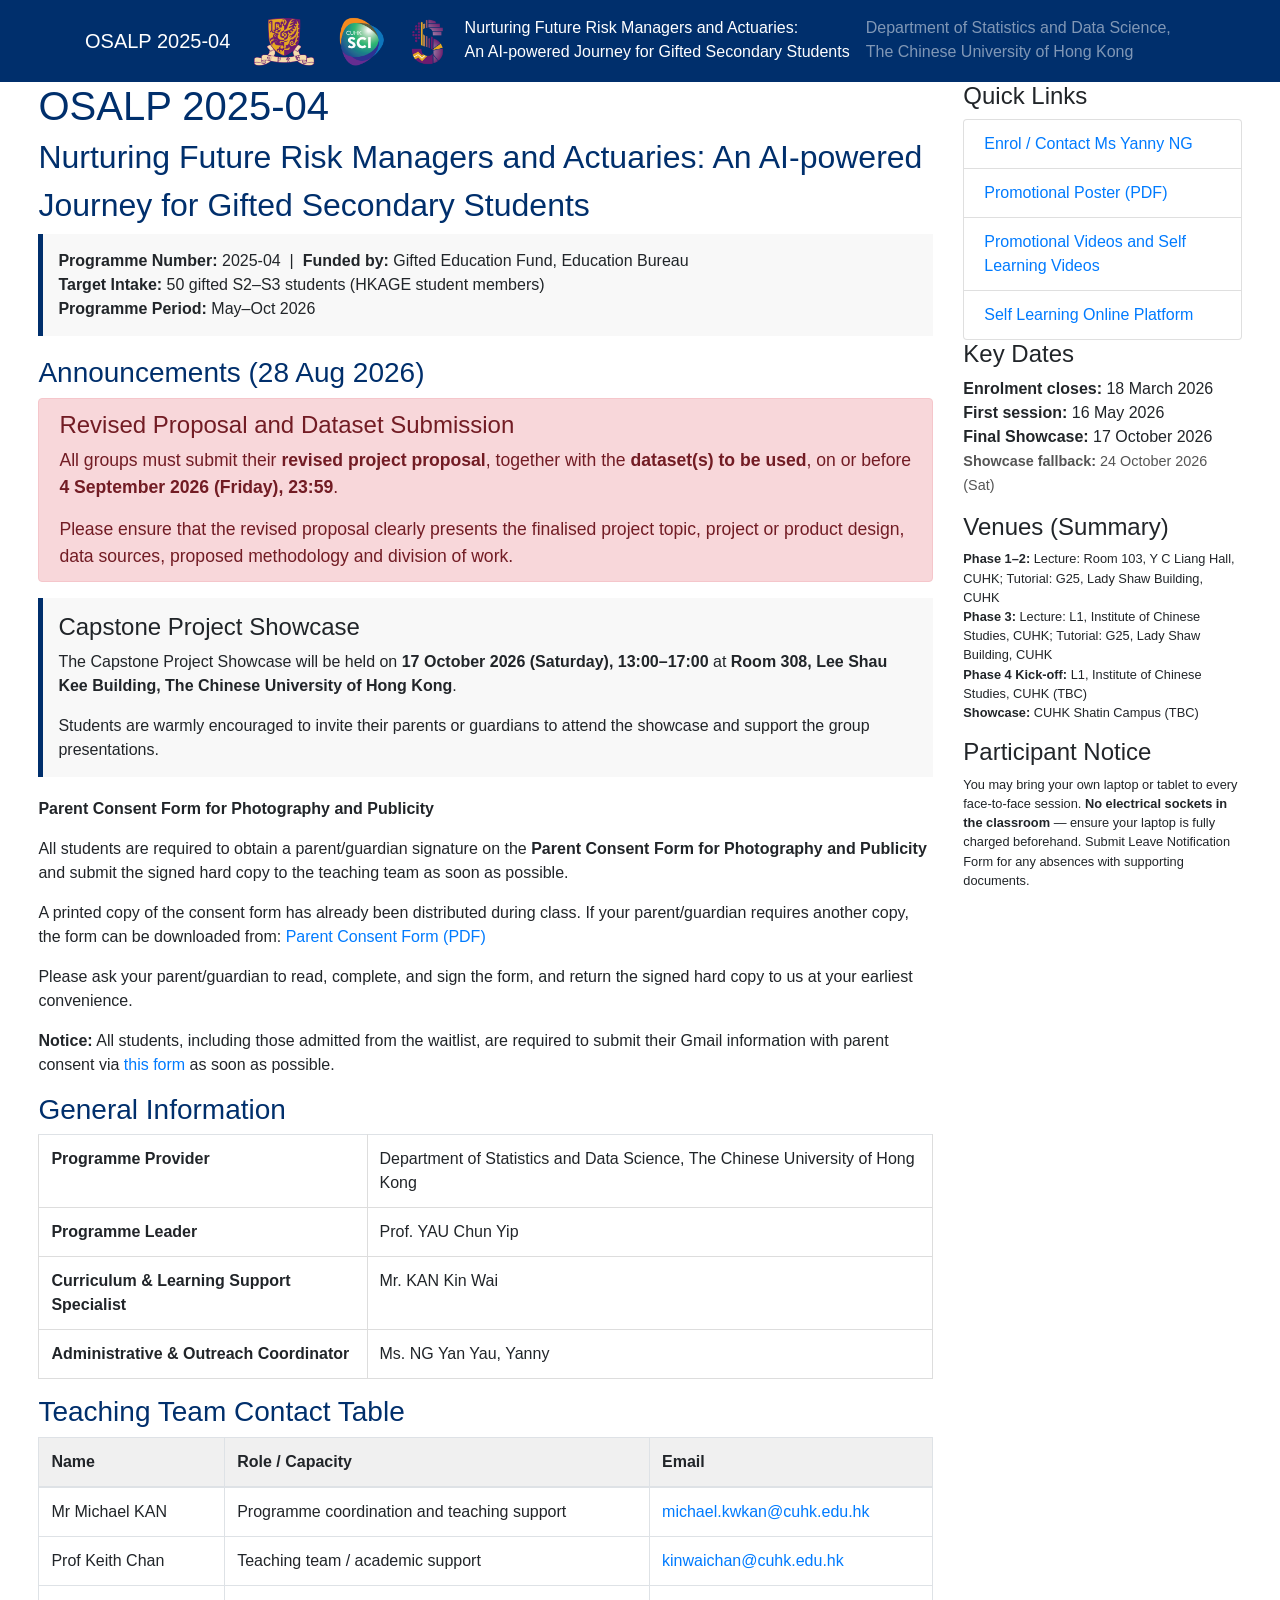
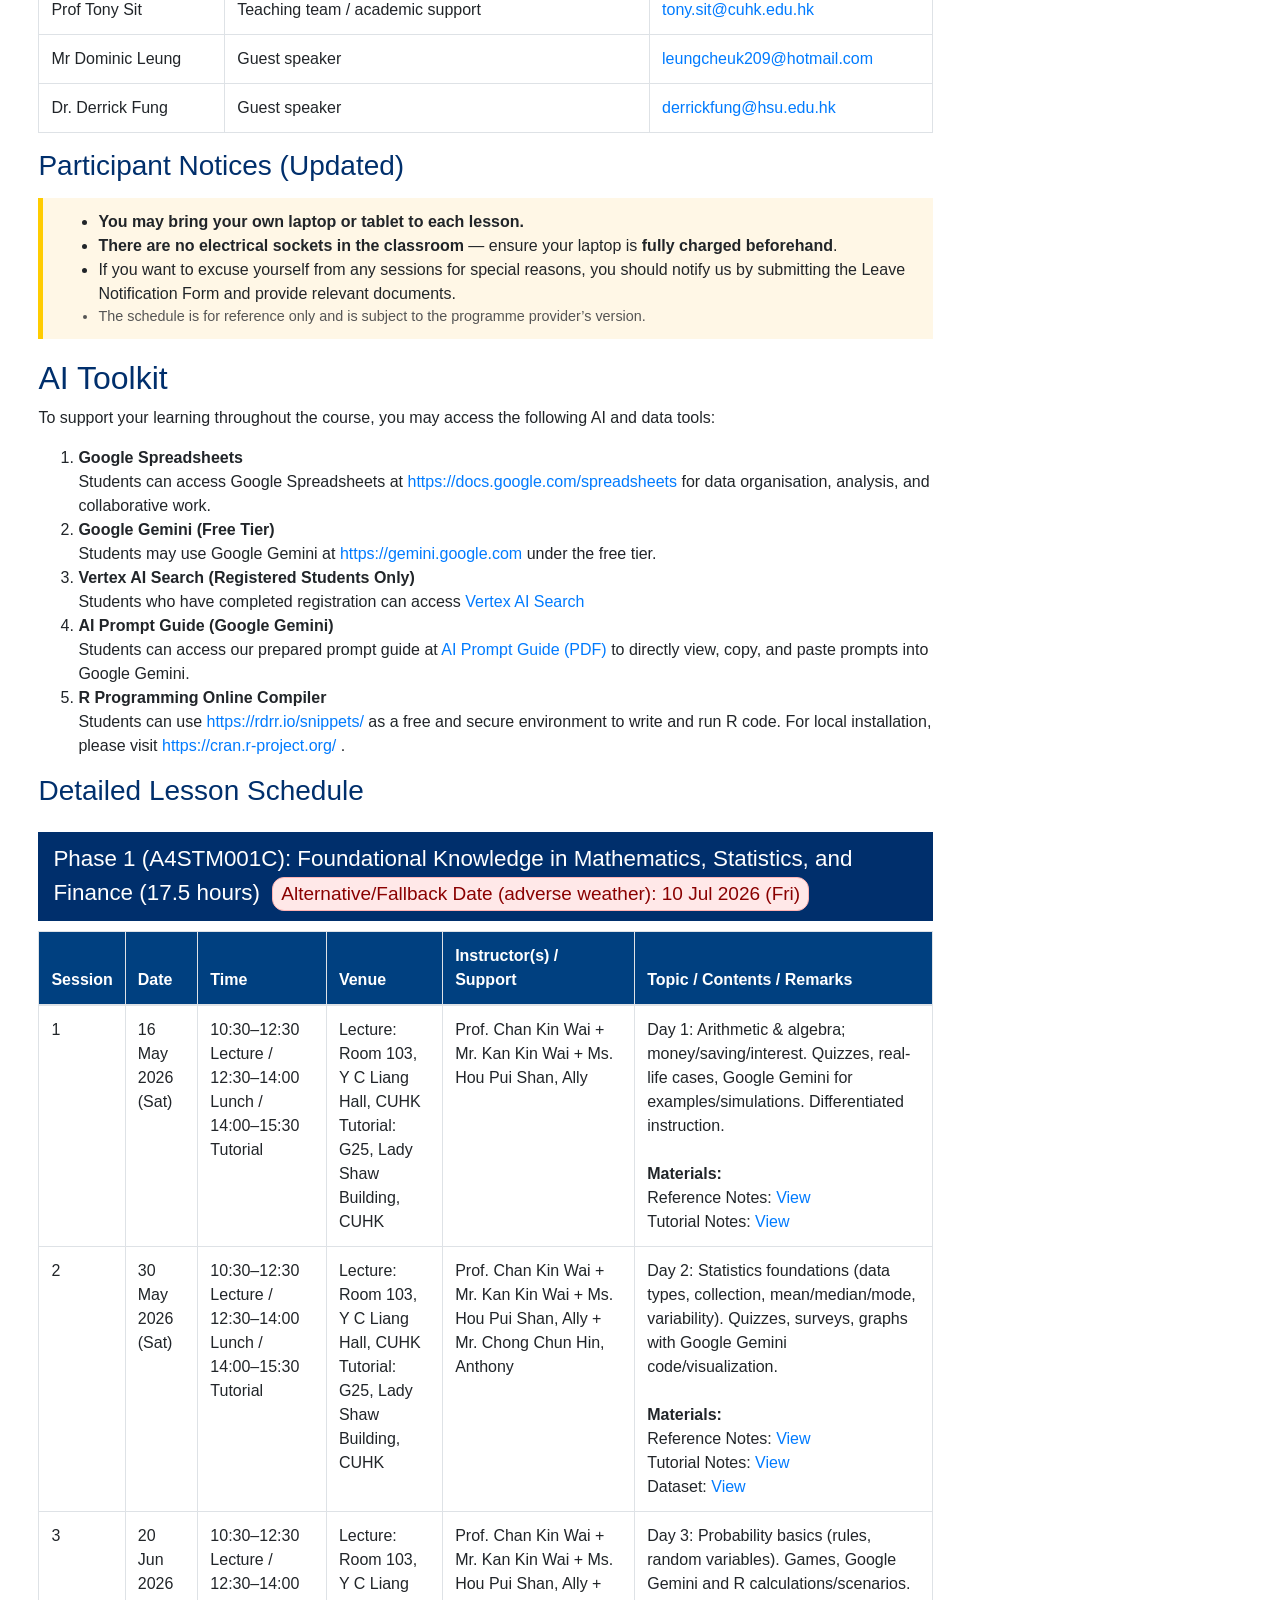
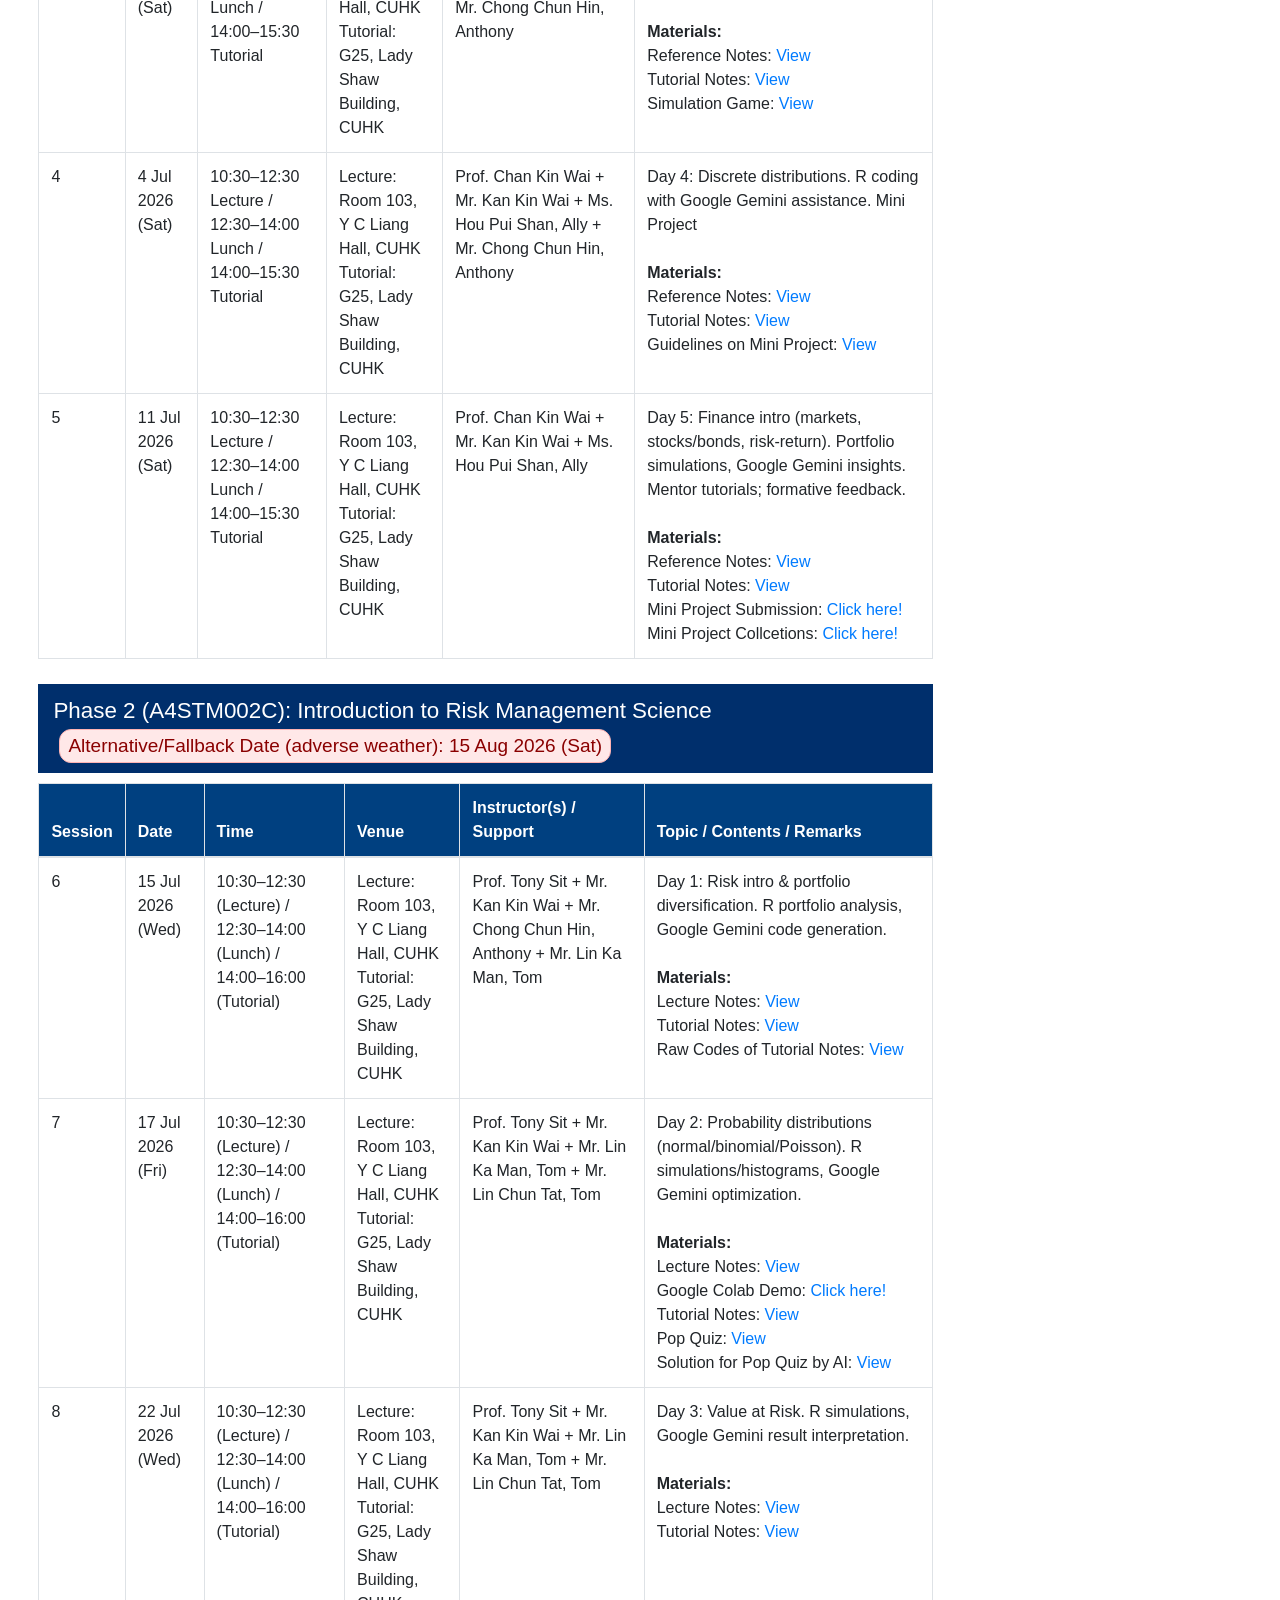
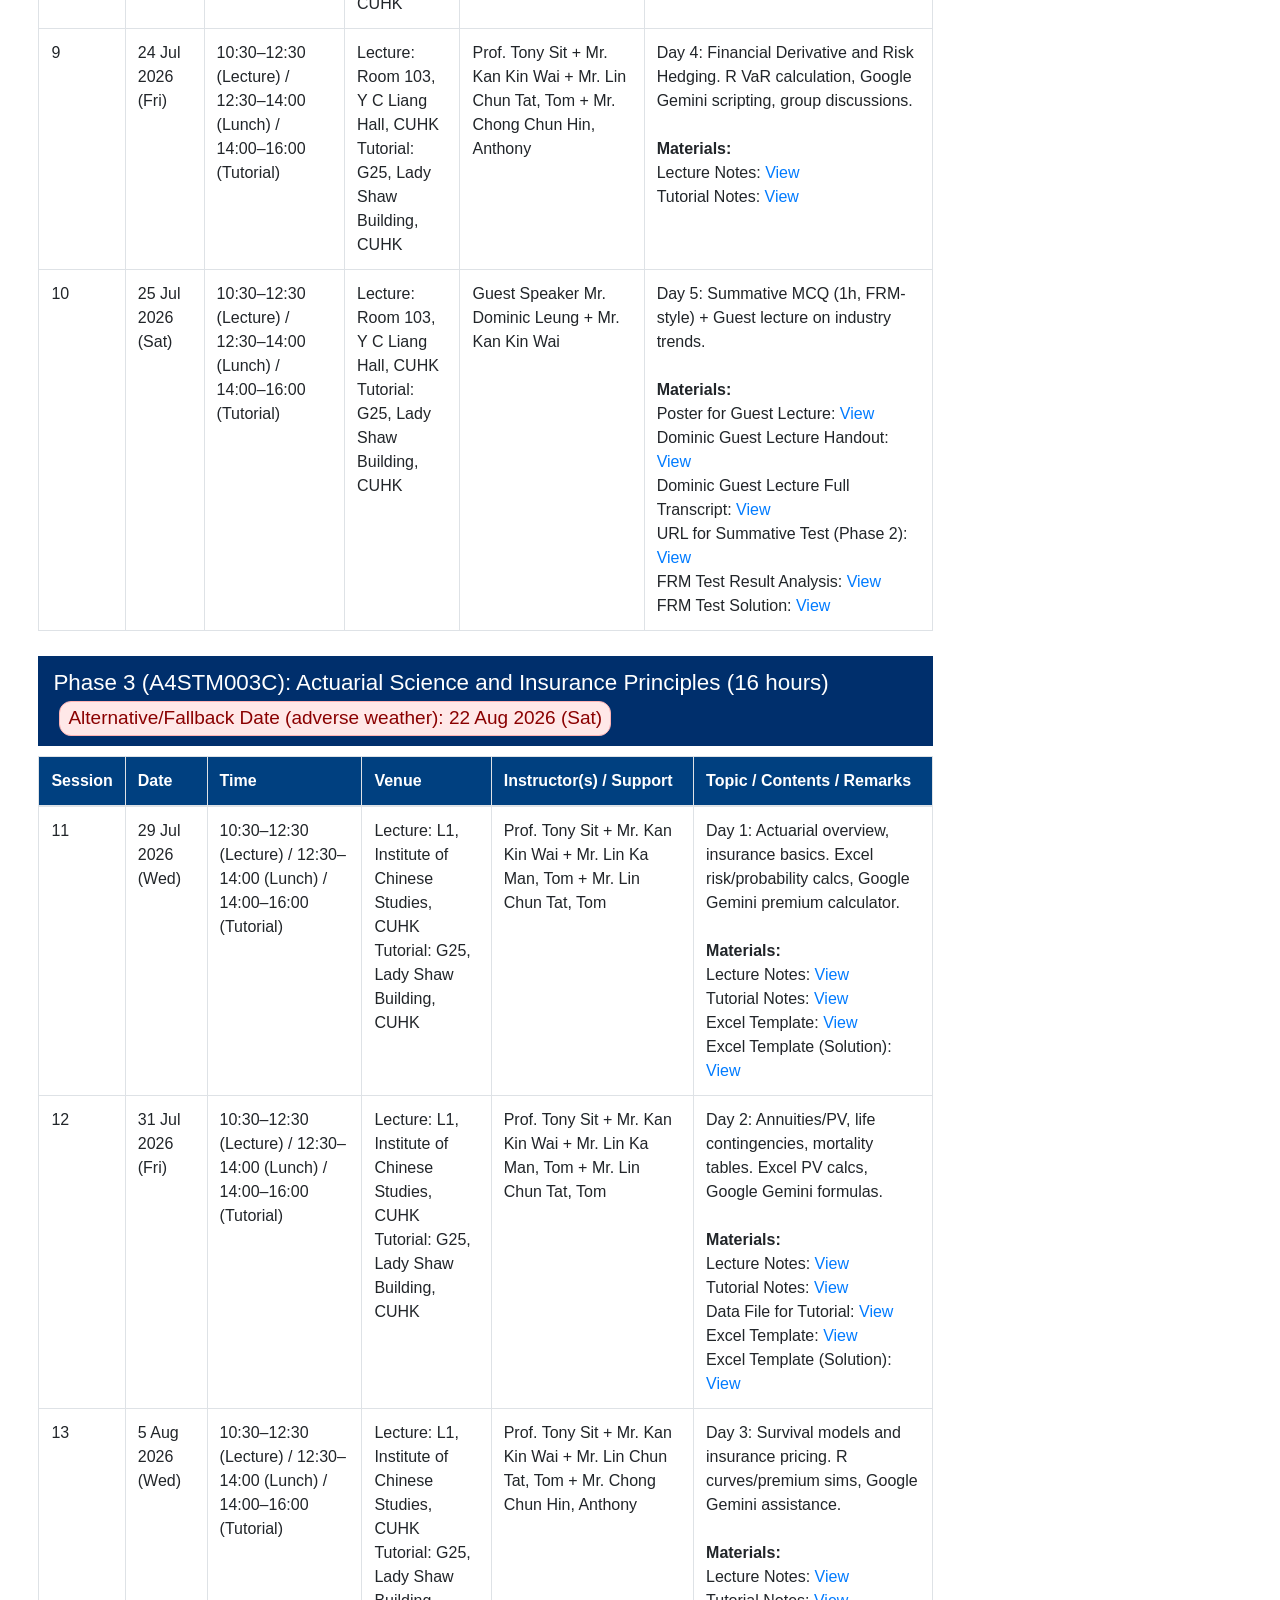
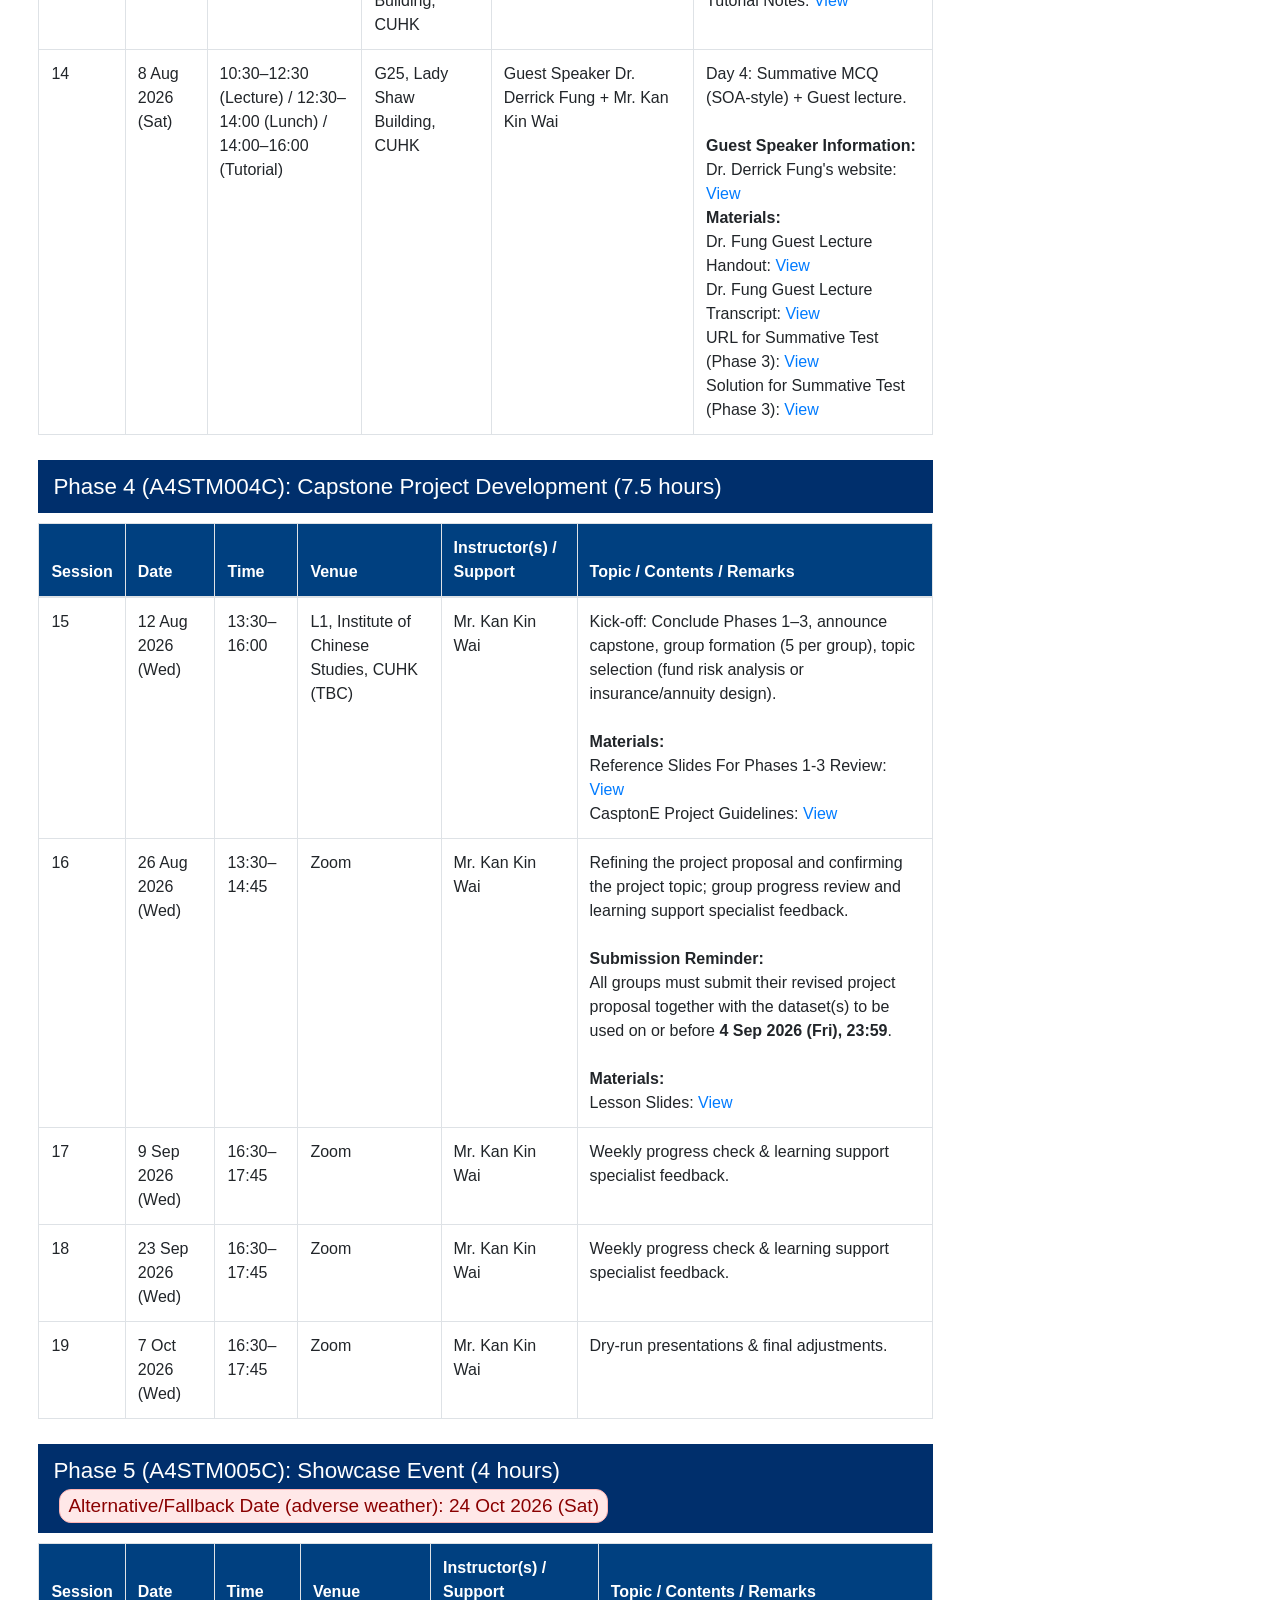
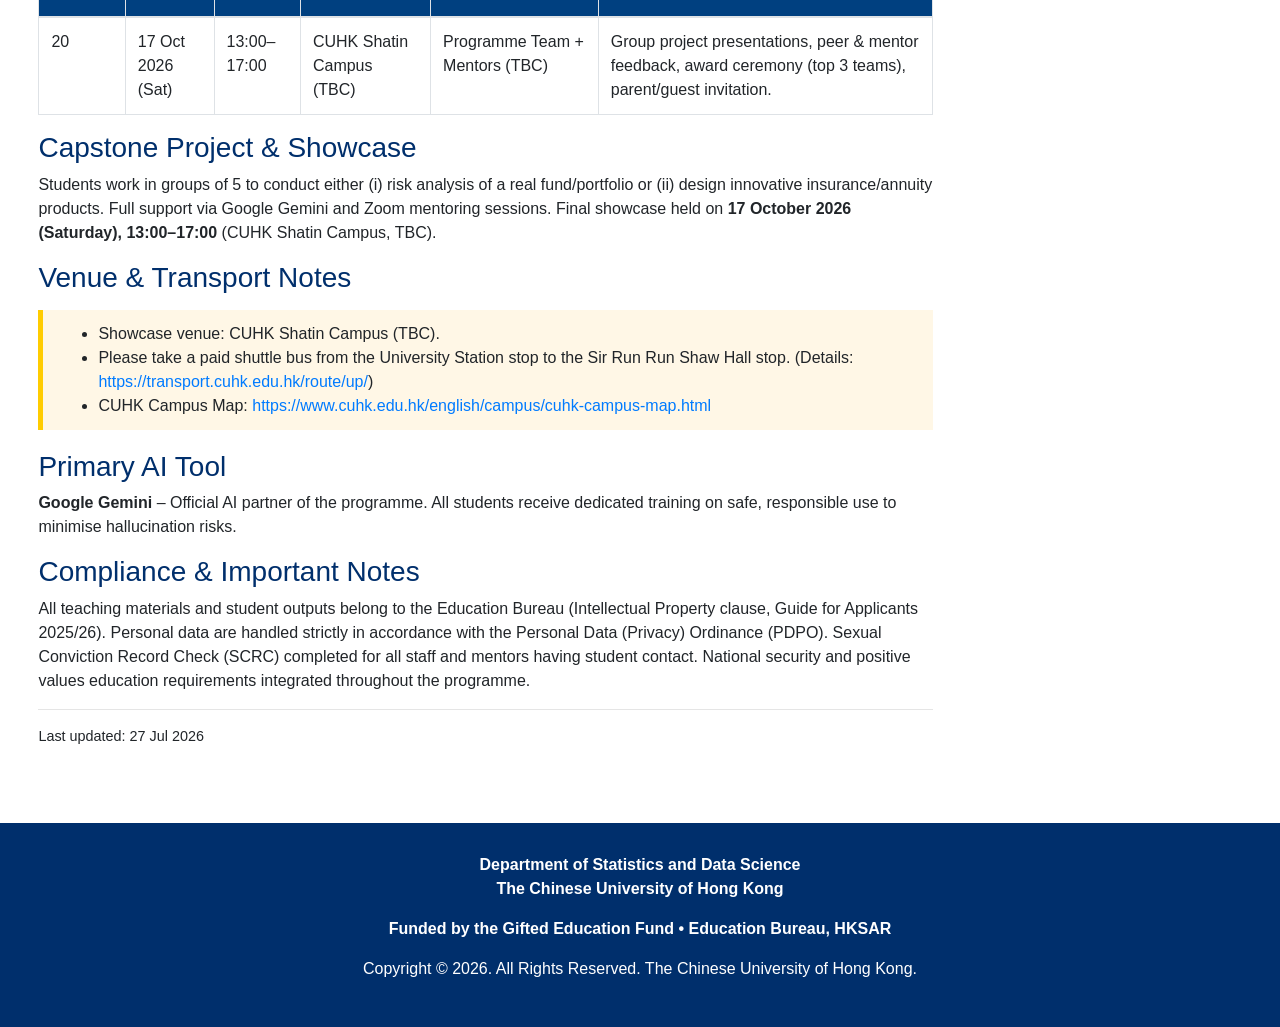
==== commit c924088f: "Enhance project proposal section in index.html Updated feedback details and added submission reminde" ====
--- a/index.html
+++ b/index.html
@@ -808,8 +808,26 @@
                 <td>13:30–14:45</td>
                 <td>Zoom</td>
                 <td>Mr. Kan Kin Wai</td>
-                <td>Weekly progress check &amp; learning support specialist feedback.</td>
-              </tr>
+  <td>
+    Refining the project proposal and confirming the project topic;
+    group progress review and learning support specialist feedback.
+    <br><br>
+
+    <strong>Submission Reminder:</strong><br>
+    All groups must submit their revised project proposal together with
+    the dataset(s) to be used on or before
+    <strong>4 Sep 2026 (Fri), 23:59</strong>.
+    <br><br>
+
+    <strong>Materials:</strong><br>
+    Lesson Slides:
+  <a href="https://github.com/cuhkstatadm/osalap-2025-04/blob/17ffa16eace3ad9965edefb1eecf95ba3cd04f07/The_Capstone_Blueprint_OSALP.pdf?raw=true" target="_blank">
+    View
+  </a>
+    </a>
+  </td>
+</tr>
+
               <tr>
                 <td>17</td>
                 <td>9 Sep 2026 (Wed)</td>
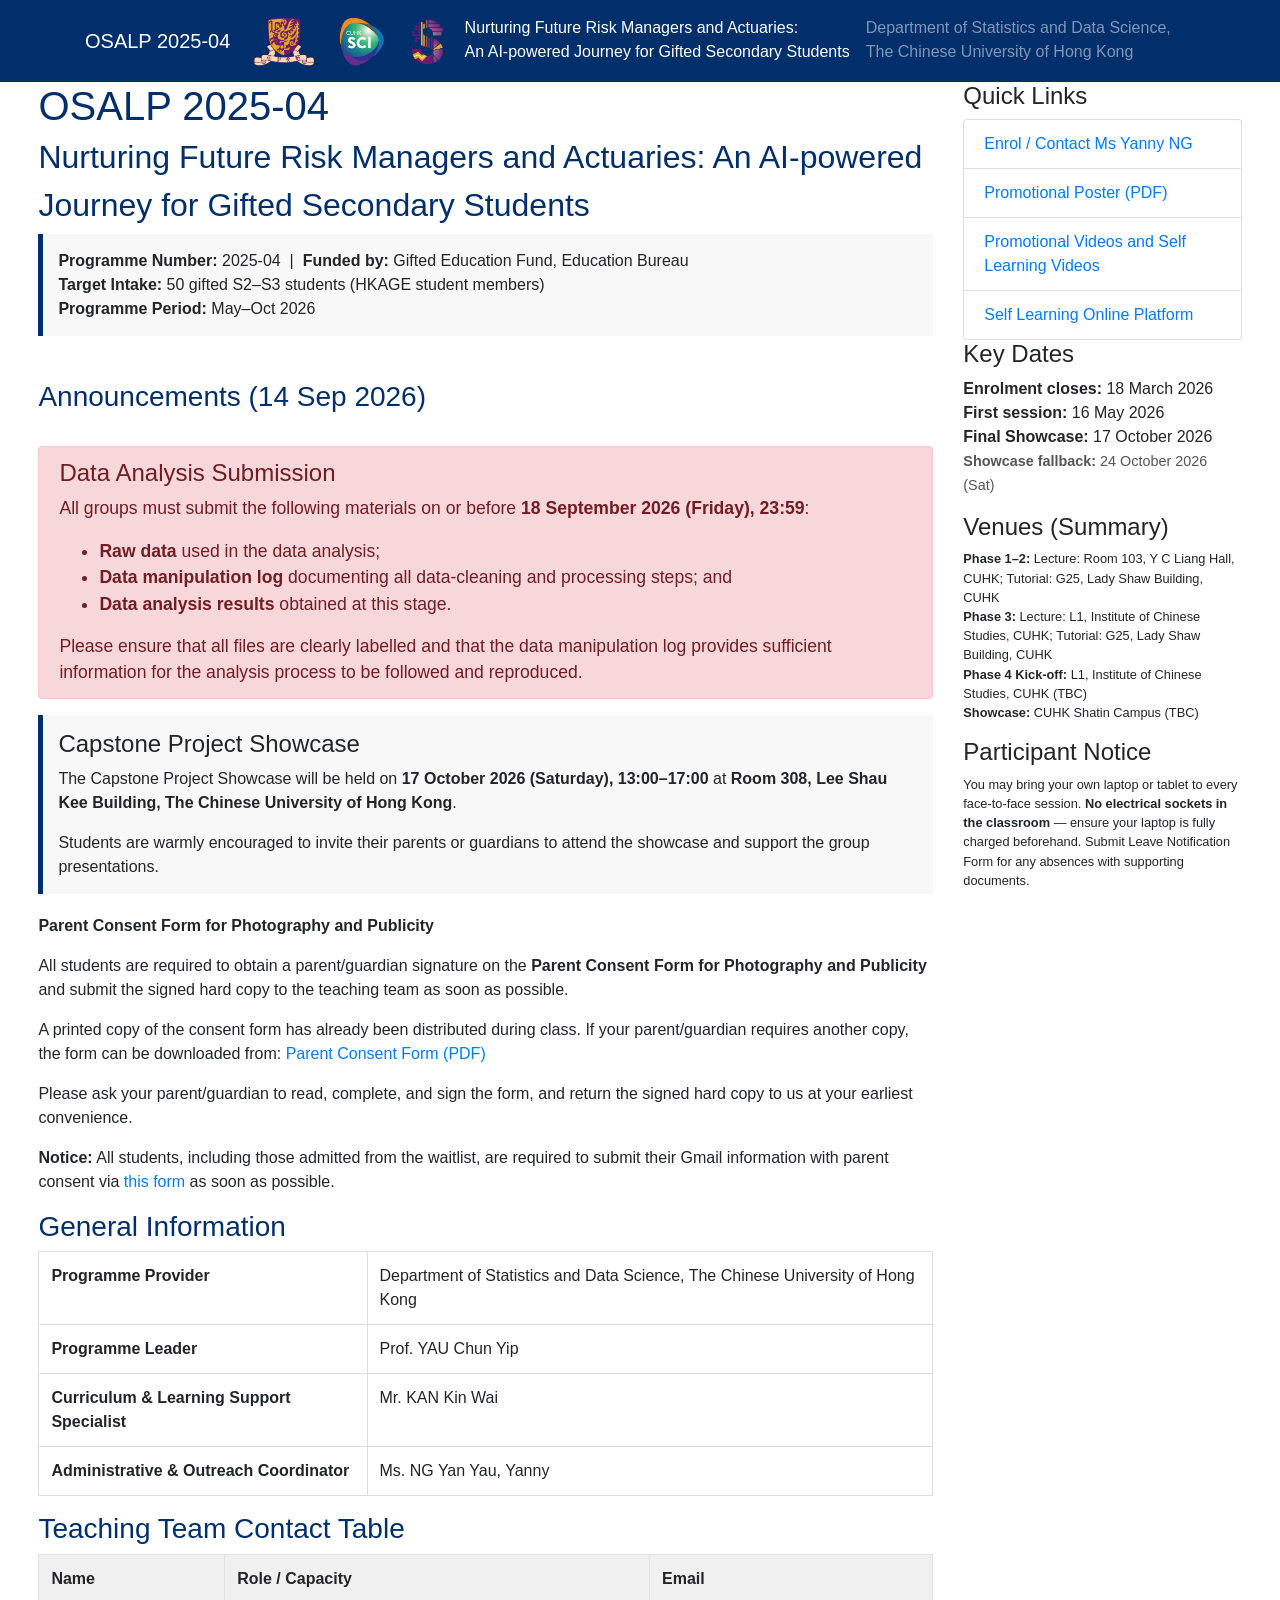
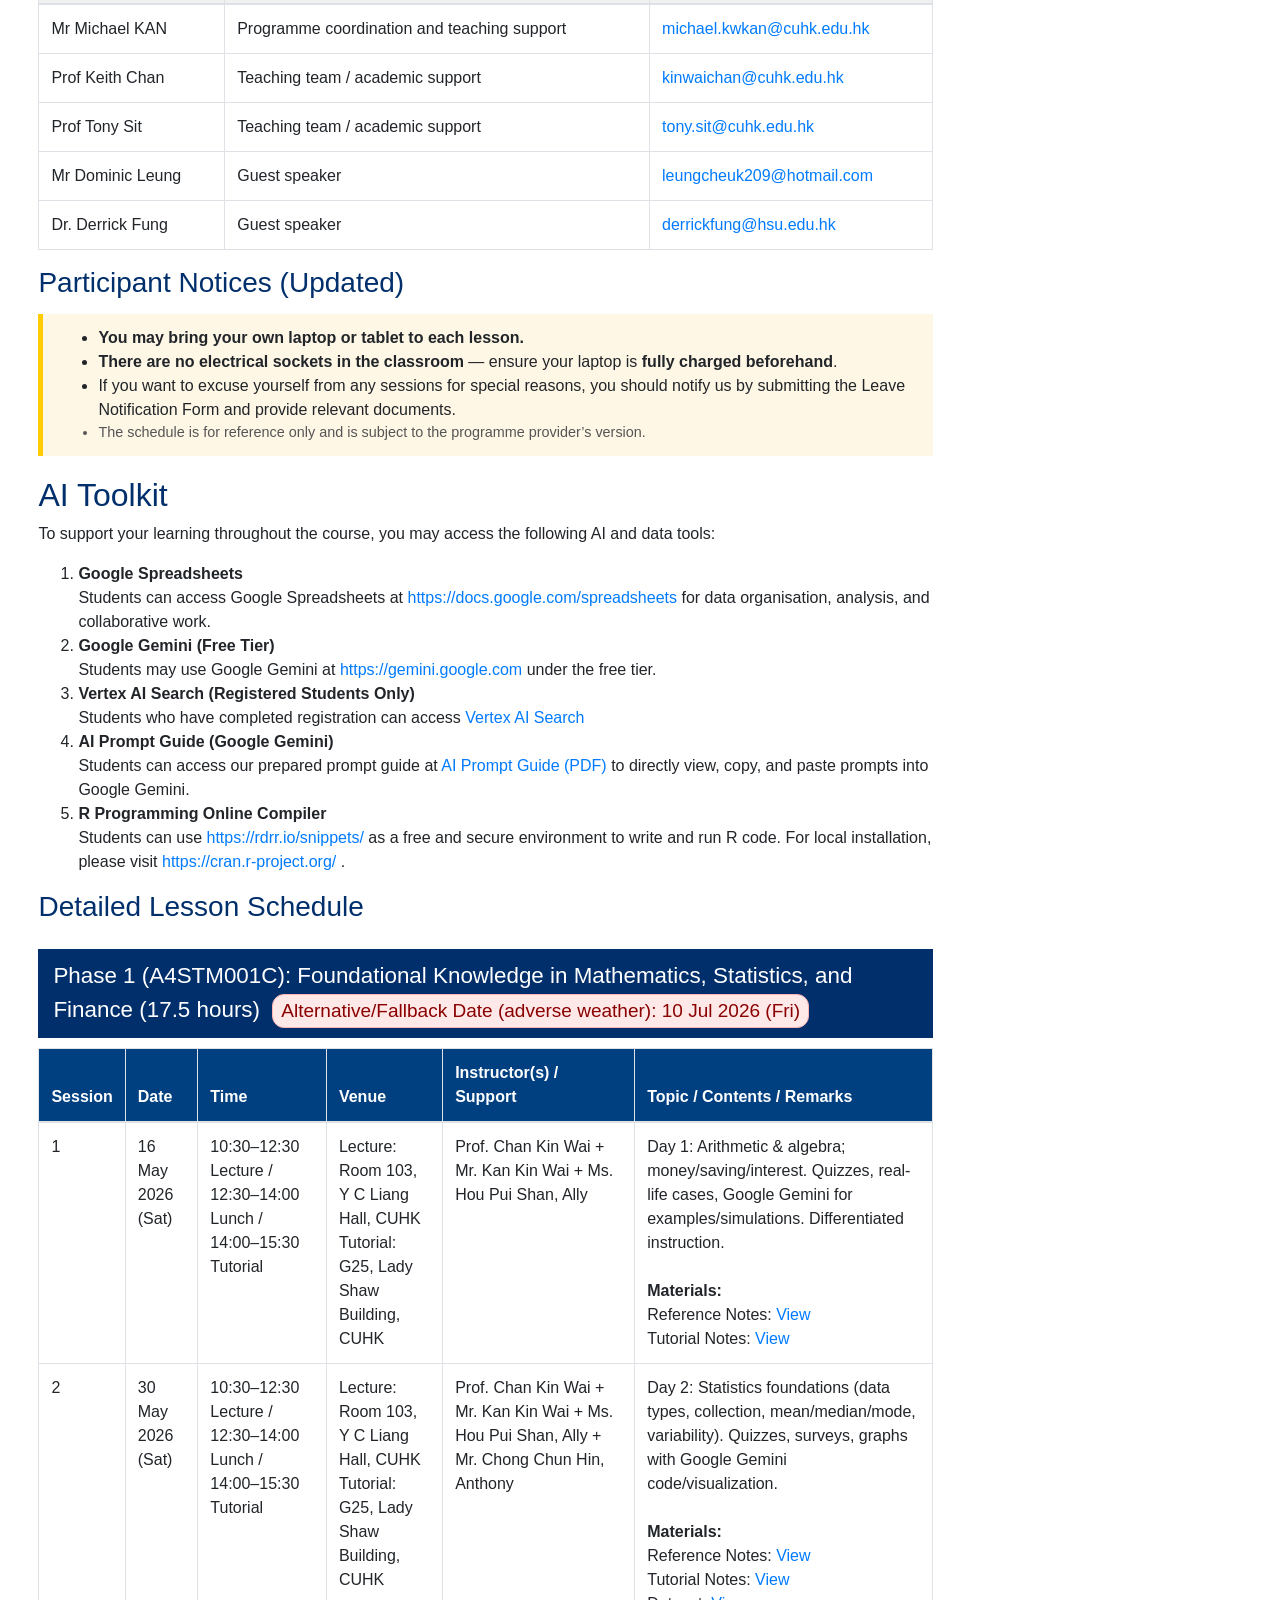
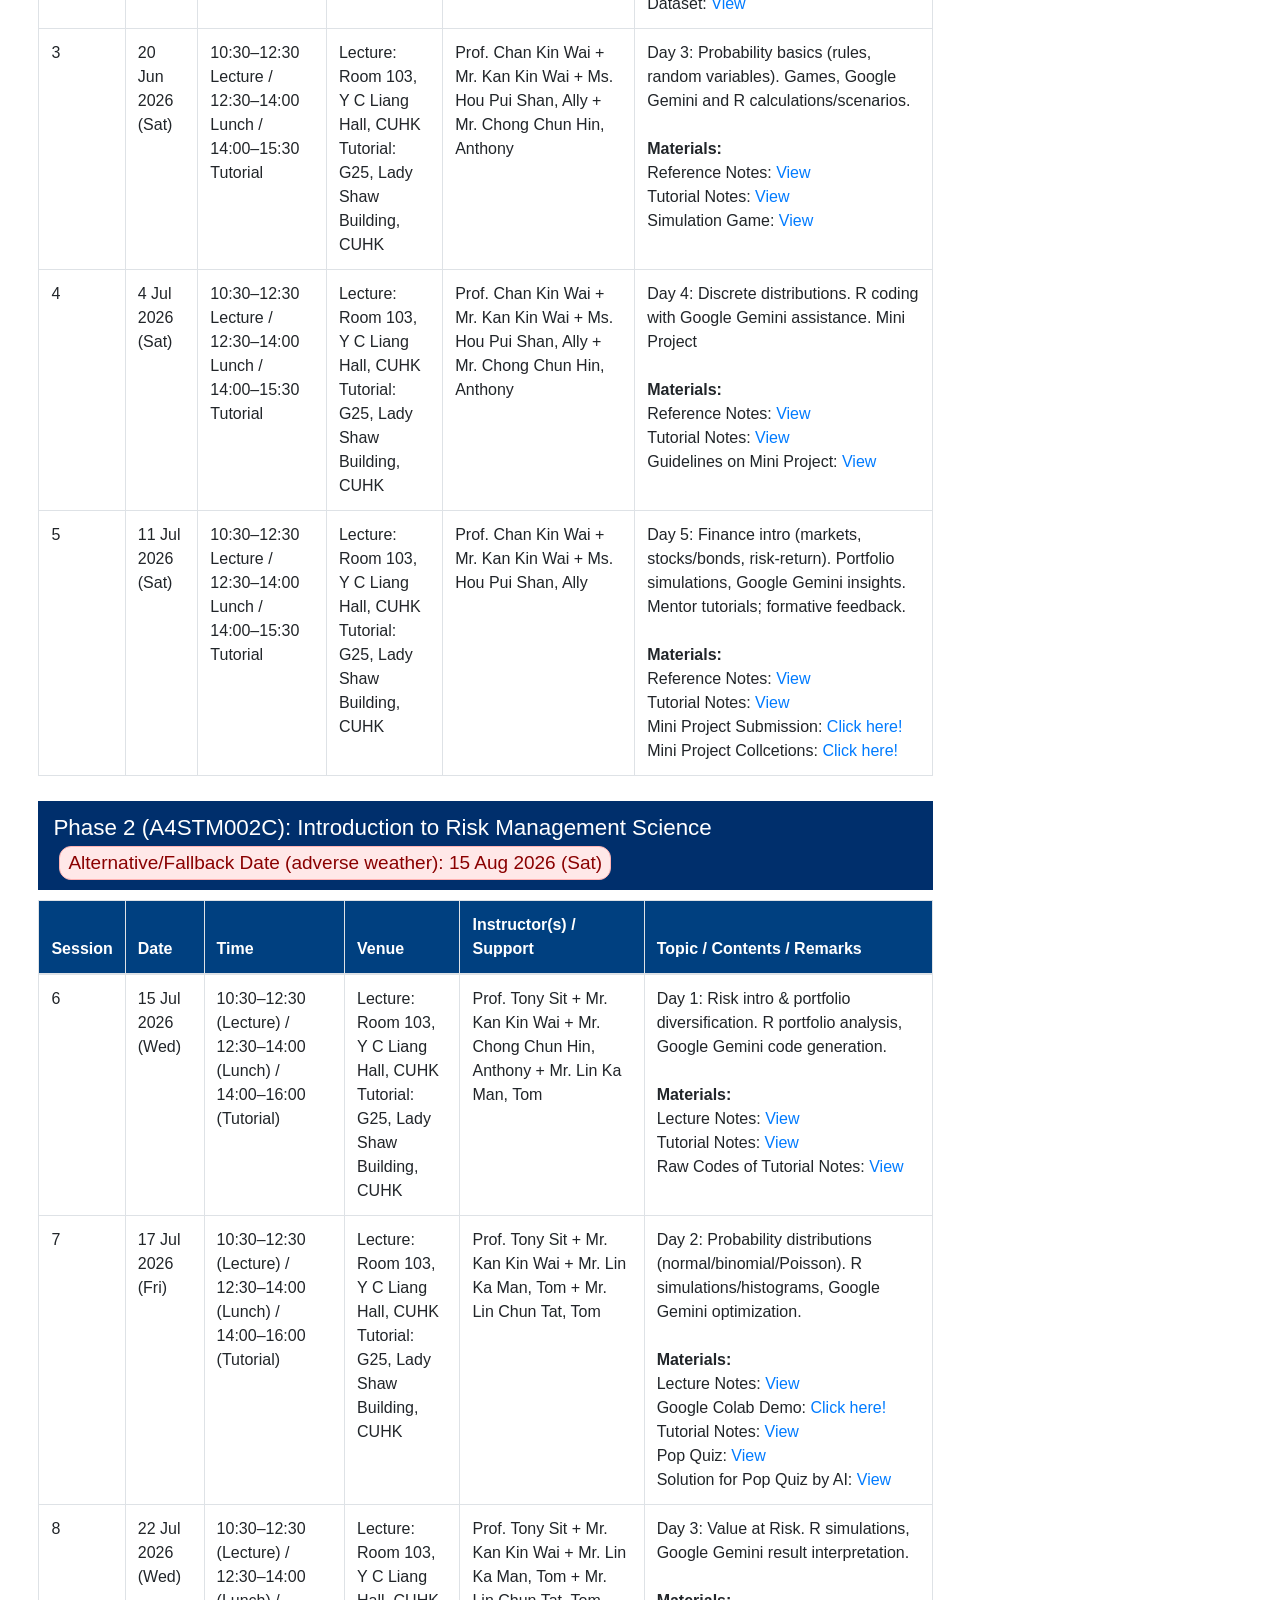
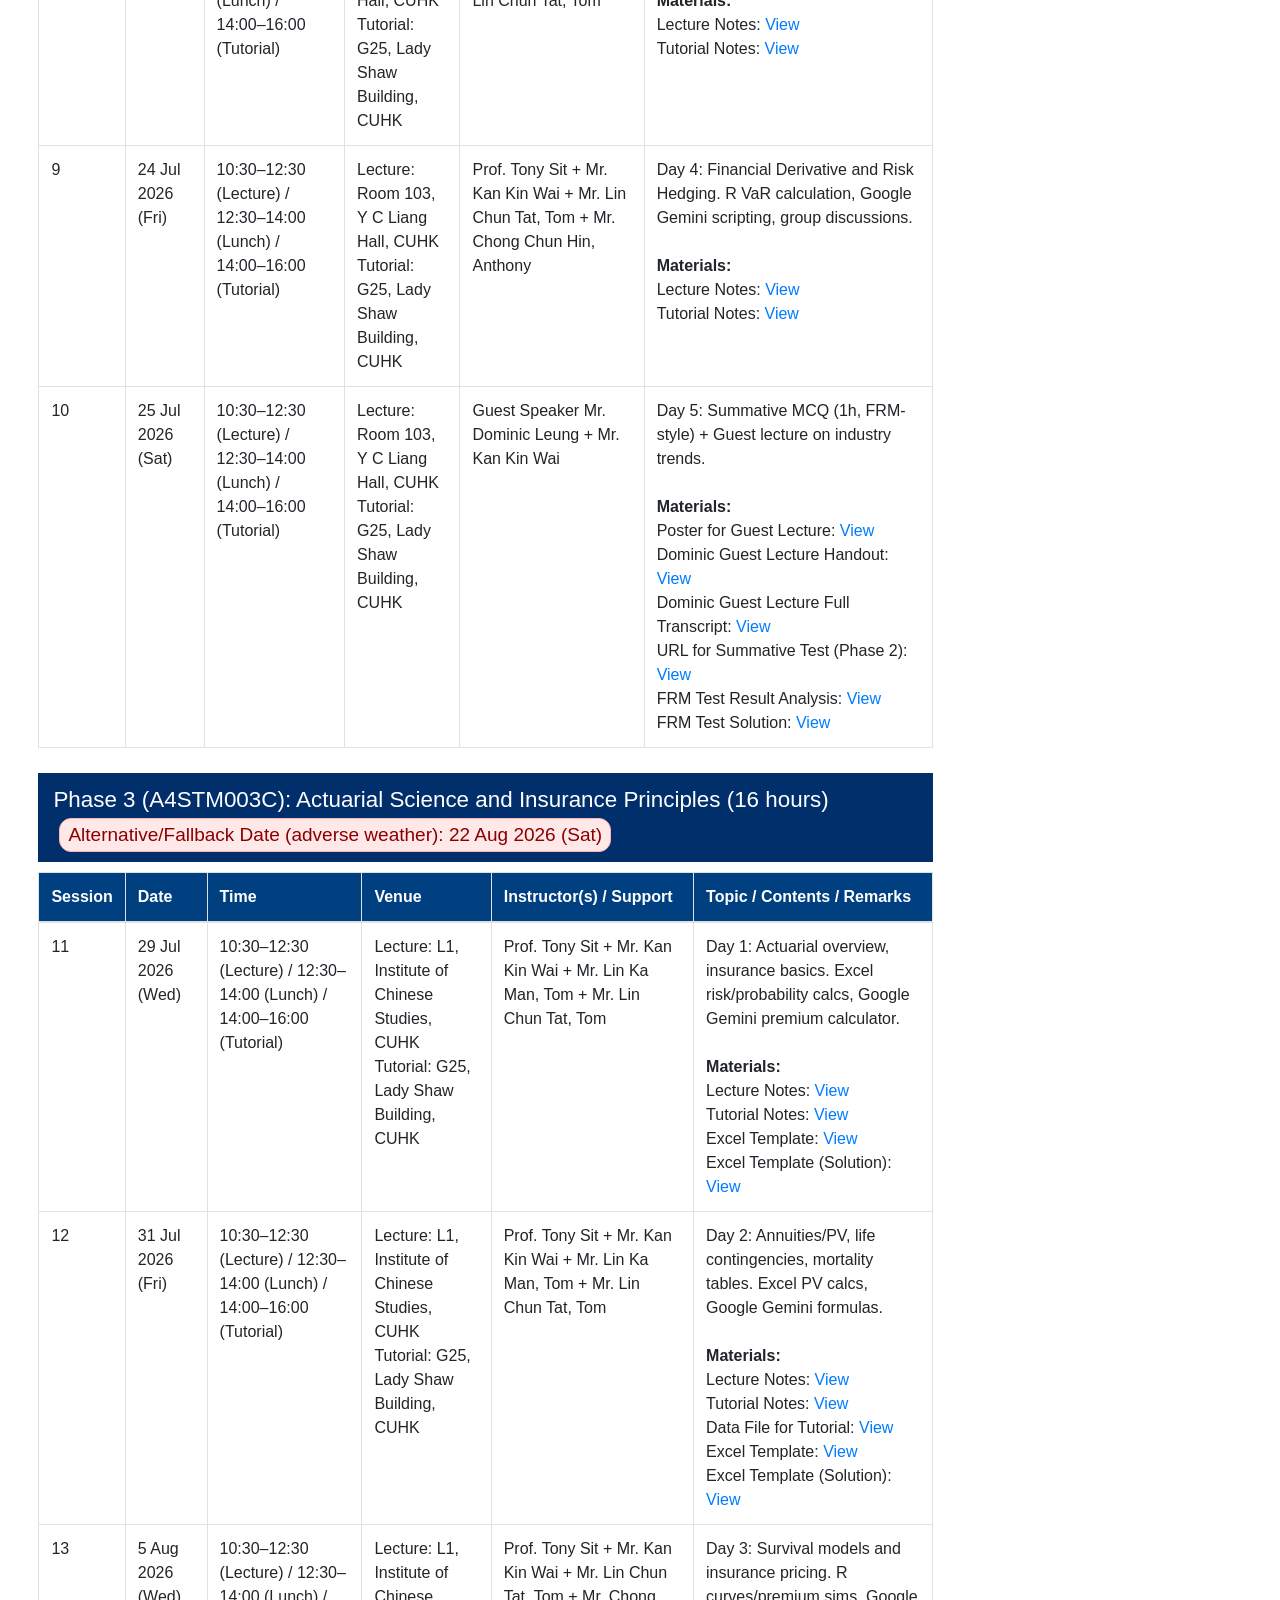
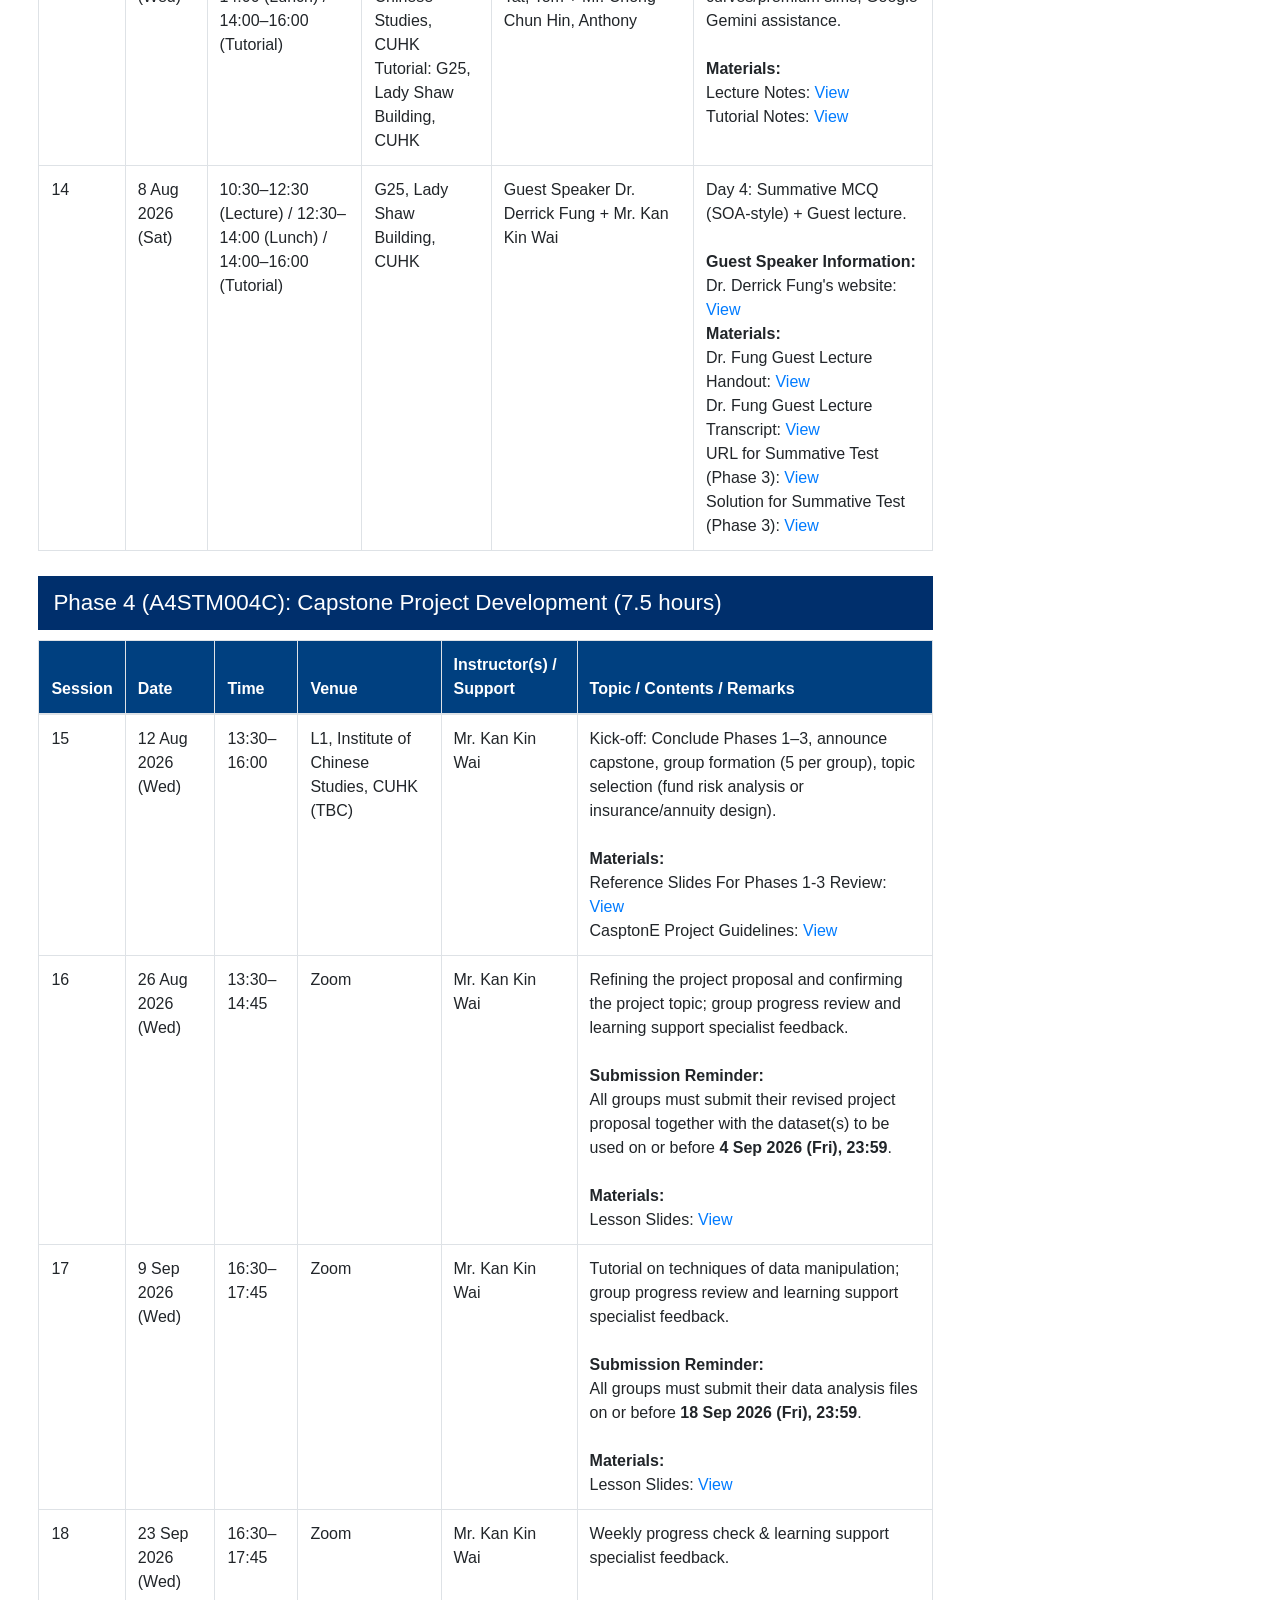
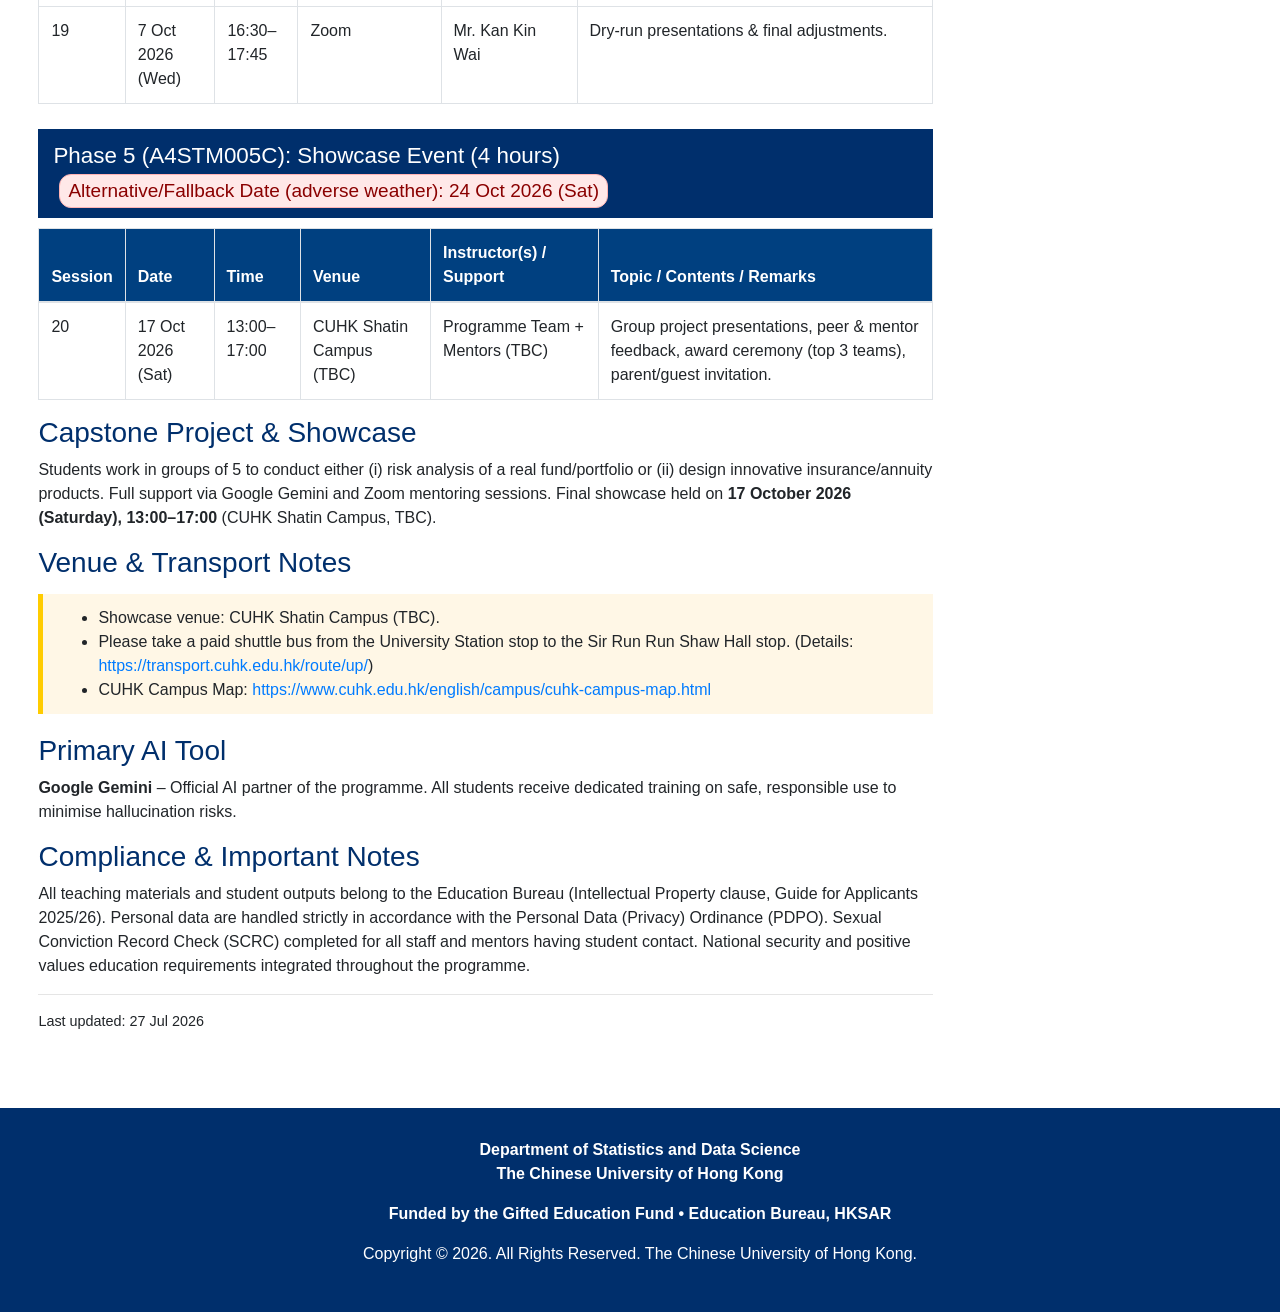
==== commit 22f135fe: "Revise announcements and submission deadlines Updated announcement dates and submission requirements" ====
--- a/index.html
+++ b/index.html
@@ -115,19 +115,29 @@
             <strong>Target Intake:</strong> 50 gifted S2–S3 students (HKAGE student members)<br>
             <strong>Programme Period:</strong> May–Oct 2026<br>
           </div>
-<h3>Announcements (28 Aug 2026)</h3>
-
+
+<br>
+<h3>Announcements (14 Sep 2026)</h3>
+<br>
+ 
 <div class="alert alert-danger" role="alert" style="font-size: 1.1rem;">
-  <h4 class="alert-heading">Revised Proposal and Dataset Submission</h4>
+  <h4 class="alert-heading">Data Analysis Submission</h4>
+ 
   <p>
-    All groups must submit their <strong>revised project proposal</strong>,
-    together with the <strong>dataset(s) to be used</strong>, on or before
-    <strong>4 September 2026 (Friday), 23:59</strong>.
+    All groups must submit the following materials on or before
+    <strong>18 September 2026 (Friday), 23:59</strong>:
   </p>
+ 
+  <ul>
+    <li><strong>Raw data</strong> used in the data analysis;</li>
+    <li><strong>Data manipulation log</strong> documenting all data-cleaning and processing steps; and</li>
+    <li><strong>Data analysis results</strong> obtained at this stage.</li>
+  </ul>
+ 
   <p class="mb-0">
-    Please ensure that the revised proposal clearly presents the finalised
-    project topic, project or product design, data sources, proposed
-    methodology and division of work.
+    Please ensure that all files are clearly labelled and that the data
+    manipulation log provides sufficient information for the analysis process
+    to be followed and reproduced.
   </p>
 </div>
 
@@ -834,8 +844,24 @@
                 <td>16:30–17:45</td>
                 <td>Zoom</td>
                 <td>Mr. Kan Kin Wai</td>
-                <td>Weekly progress check &amp; learning support specialist feedback.</td>
-              </tr>
+ <td>
+    Tutorial on techniques of data manipulation;
+    group progress review and learning support specialist feedback.
+    <br><br>
+
+    <strong>Submission Reminder:</strong><br>
+    All groups must submit their data analysis files on or before
+    <strong>18 Sep 2026 (Fri), 23:59</strong>.
+    <br><br>
+
+    <strong>Materials:</strong><br>
+    Lesson Slides:
+  <a href="https://github.com/cuhkstatadm/osalap-2025-04/blob/ae754b9078e4555107b7be17faa29cf65c7eb7d6/OSALP_Phase4_Data_Manipulation_Slides.pdf?raw=true" target="_blank">
+    View
+  </a>
+    </a>
+  </td>
+</tr>
               <tr>
                 <td>18</td>
                 <td>23 Sep 2026 (Wed)</td>
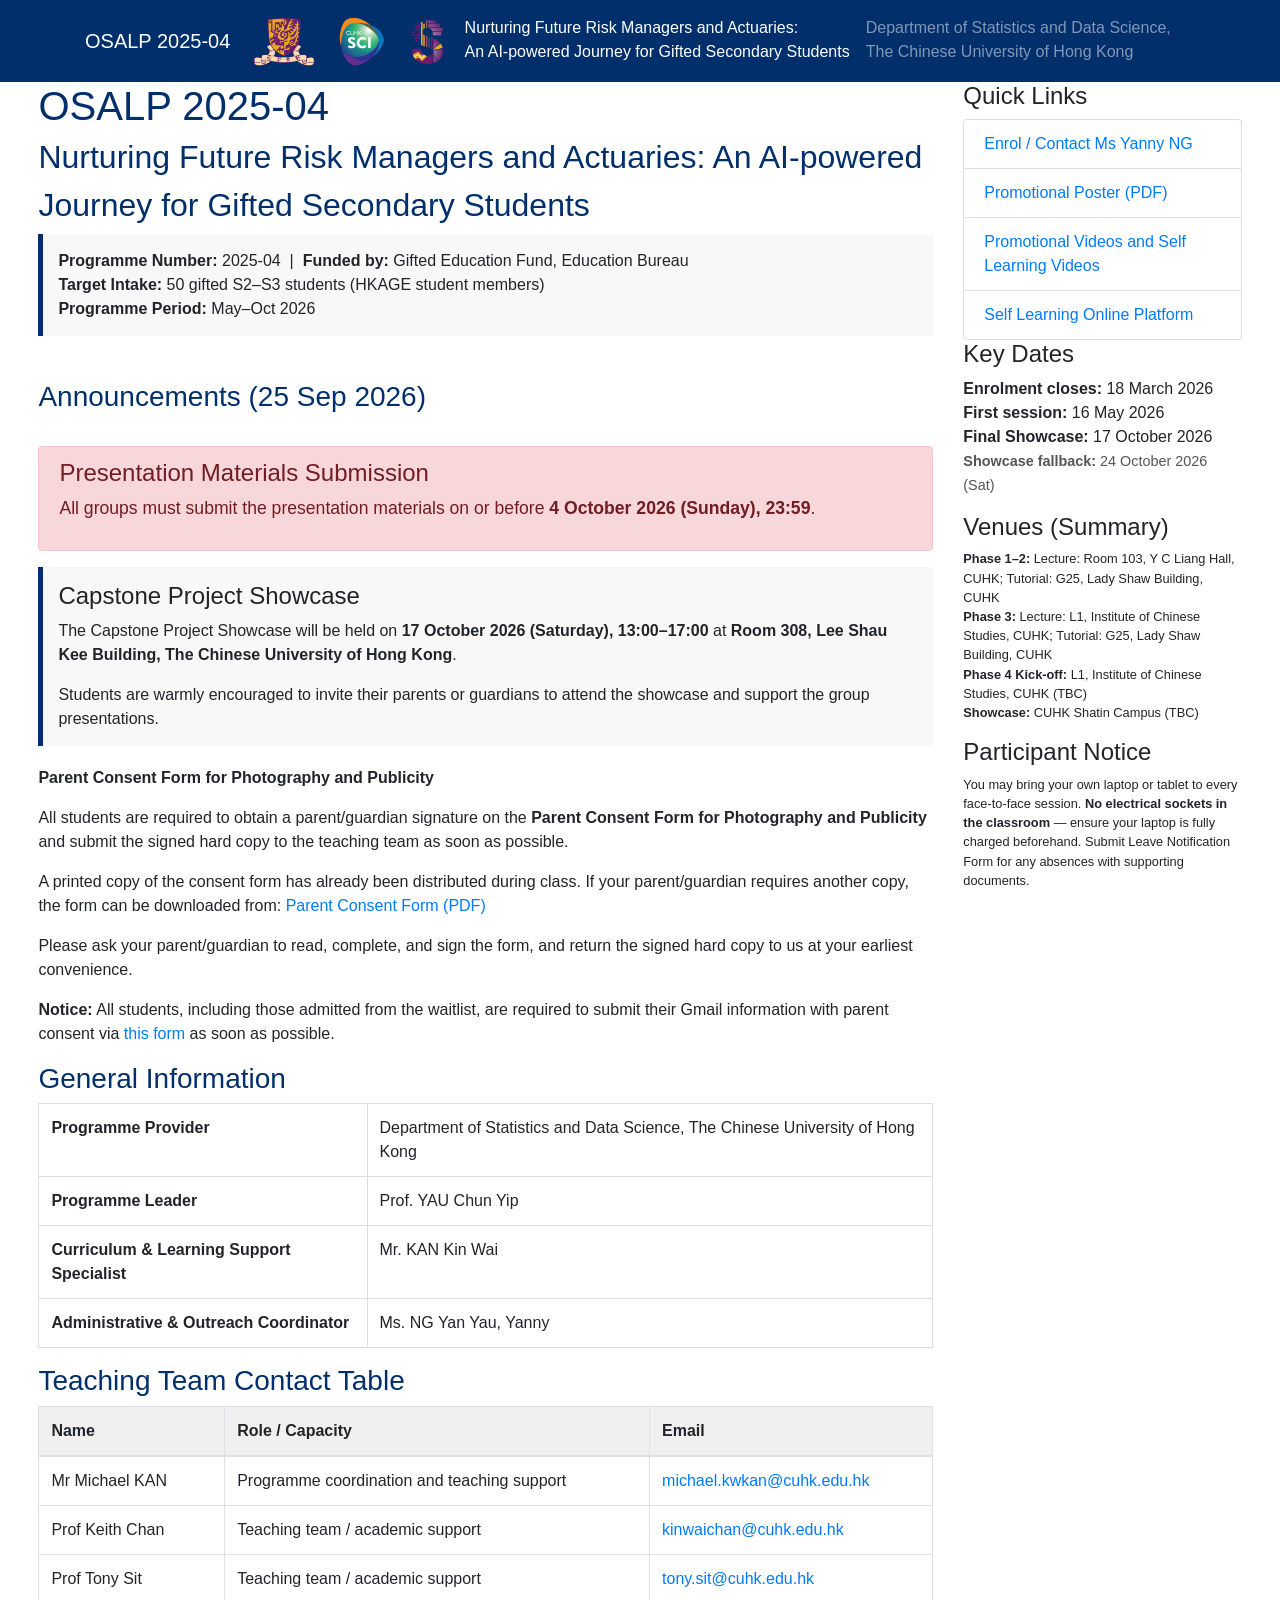
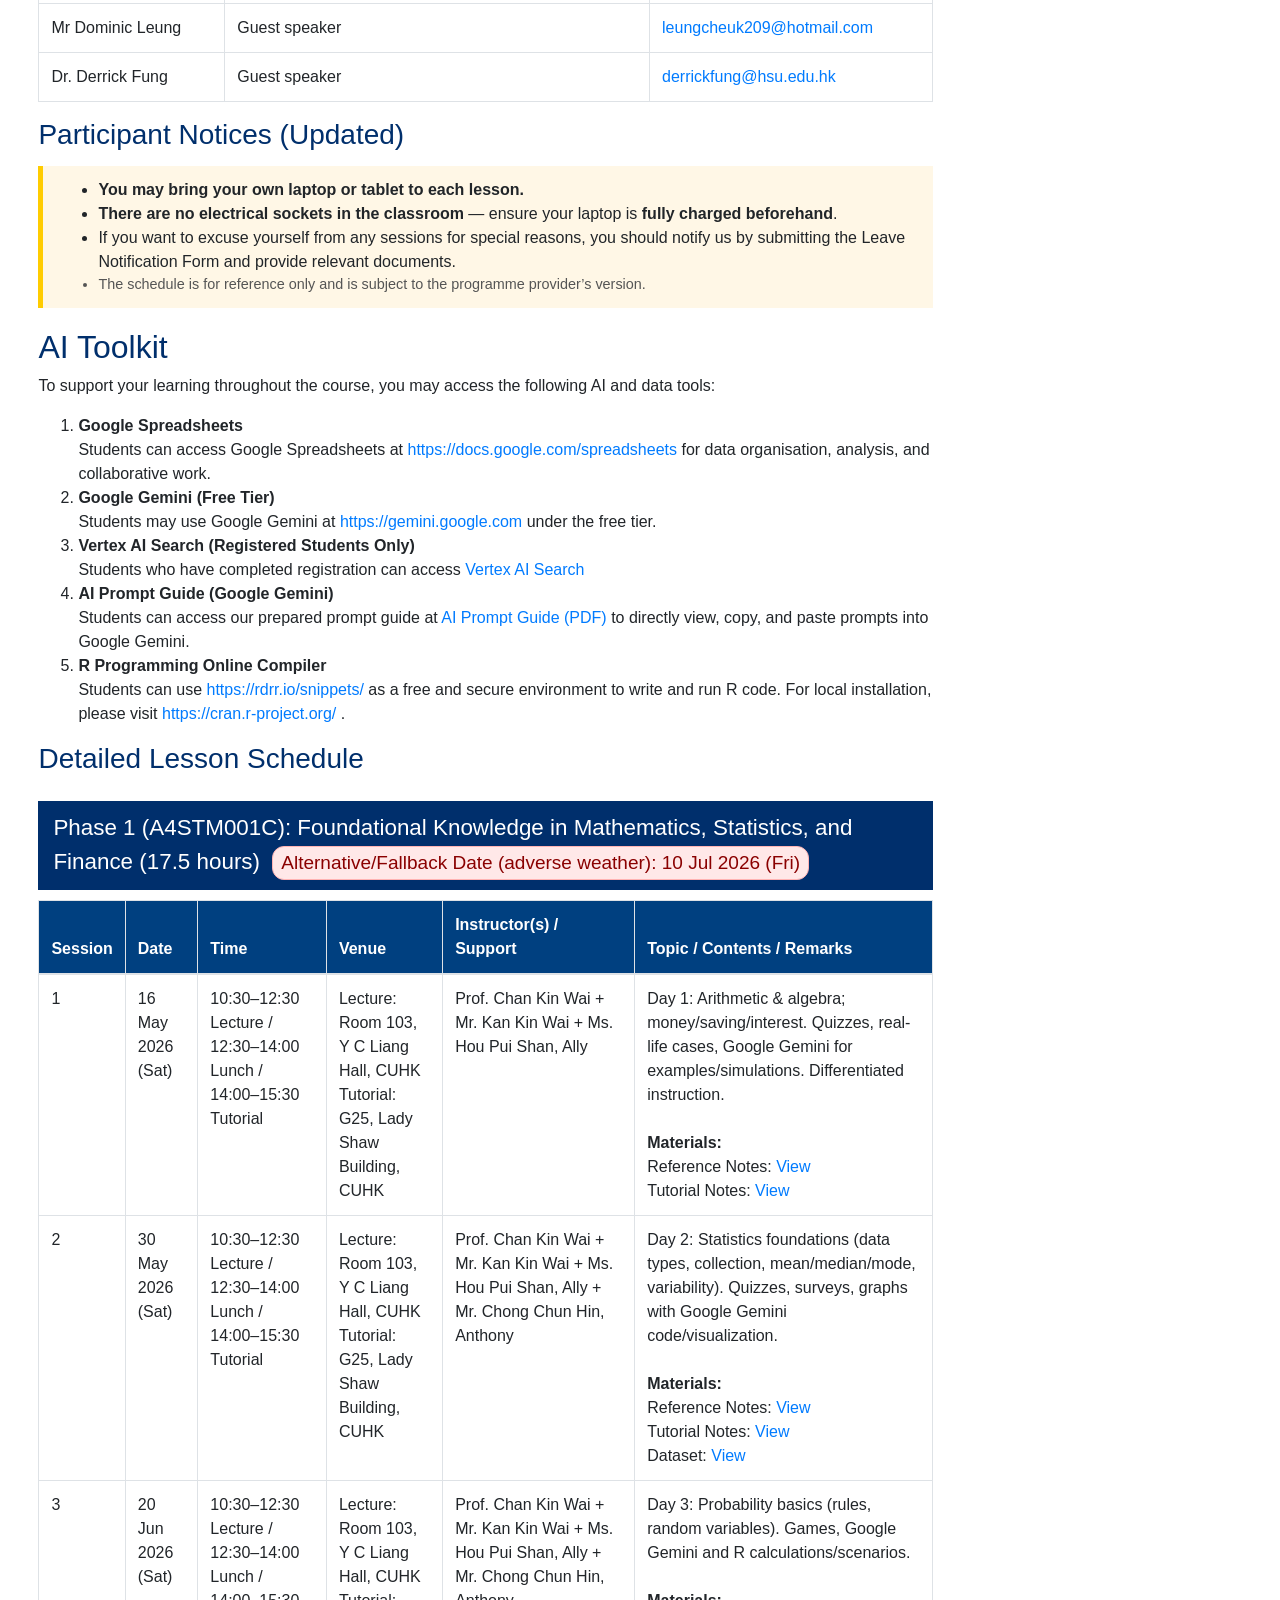
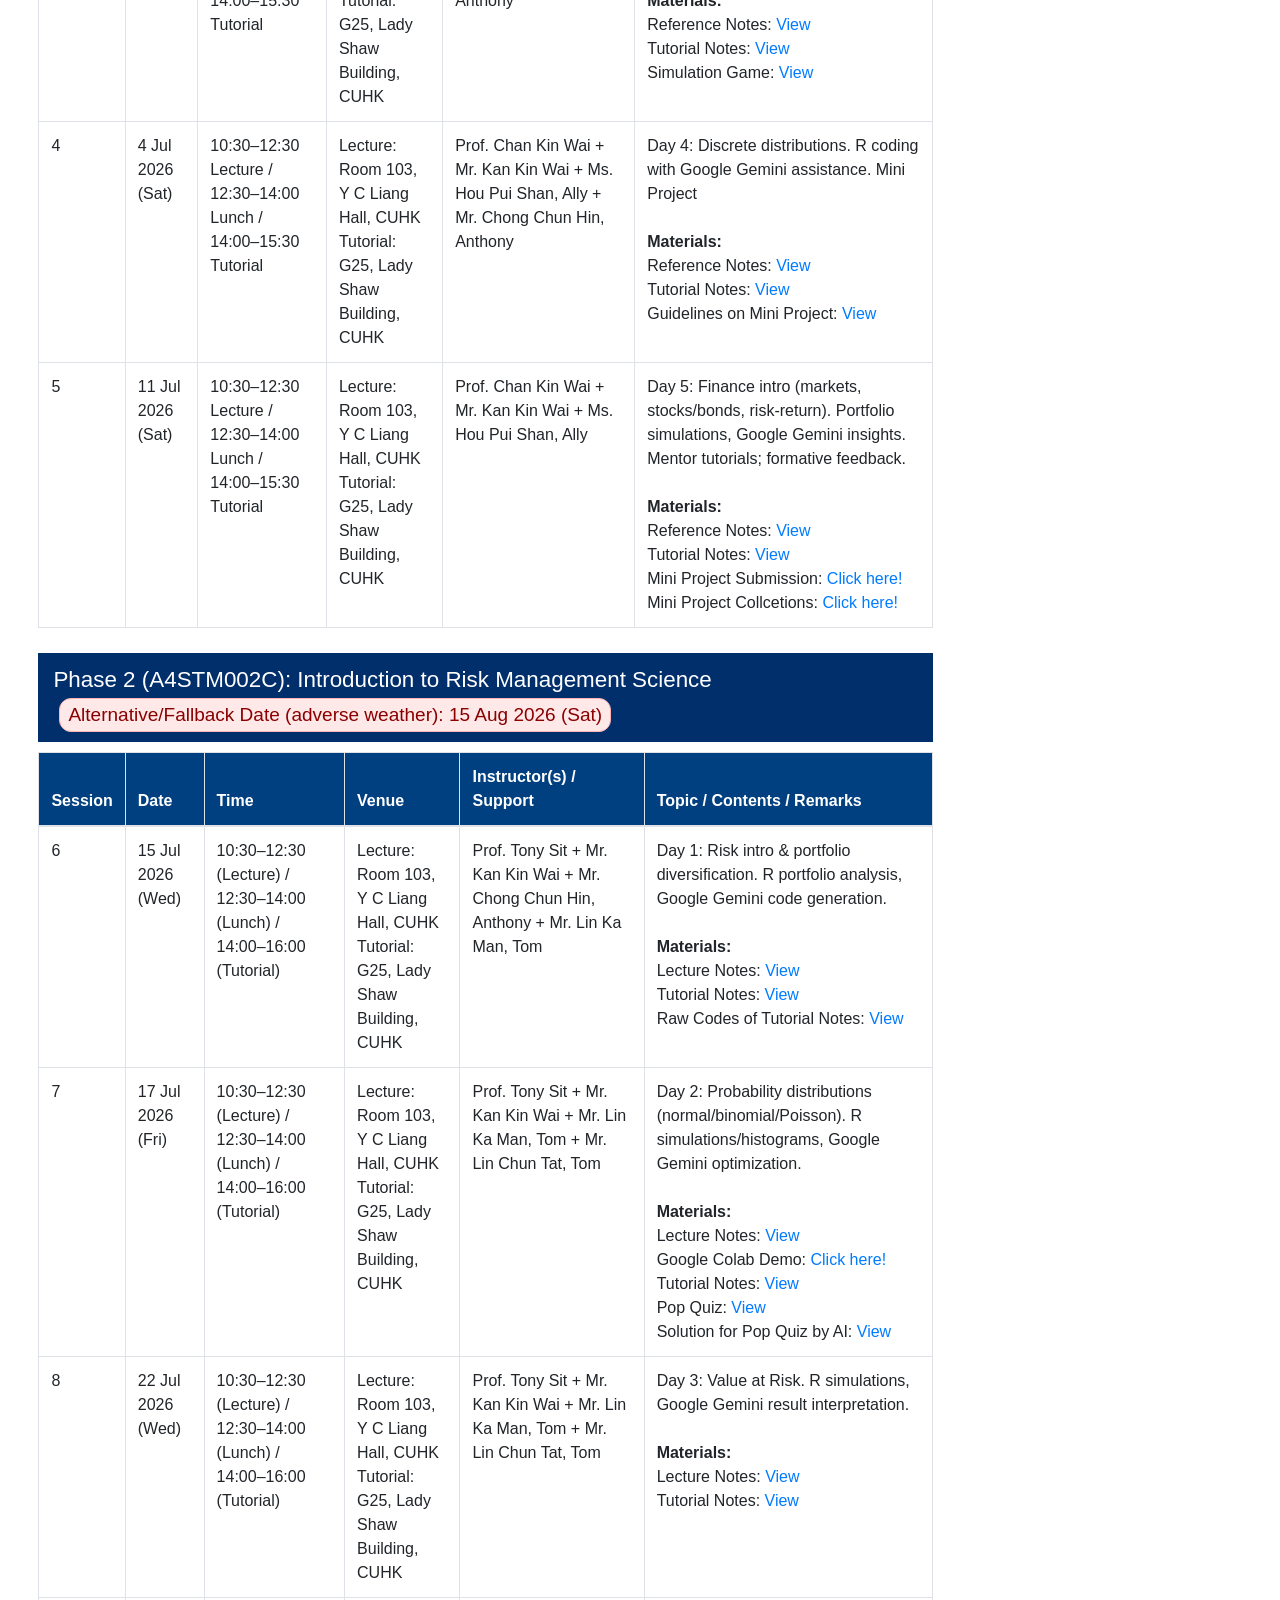
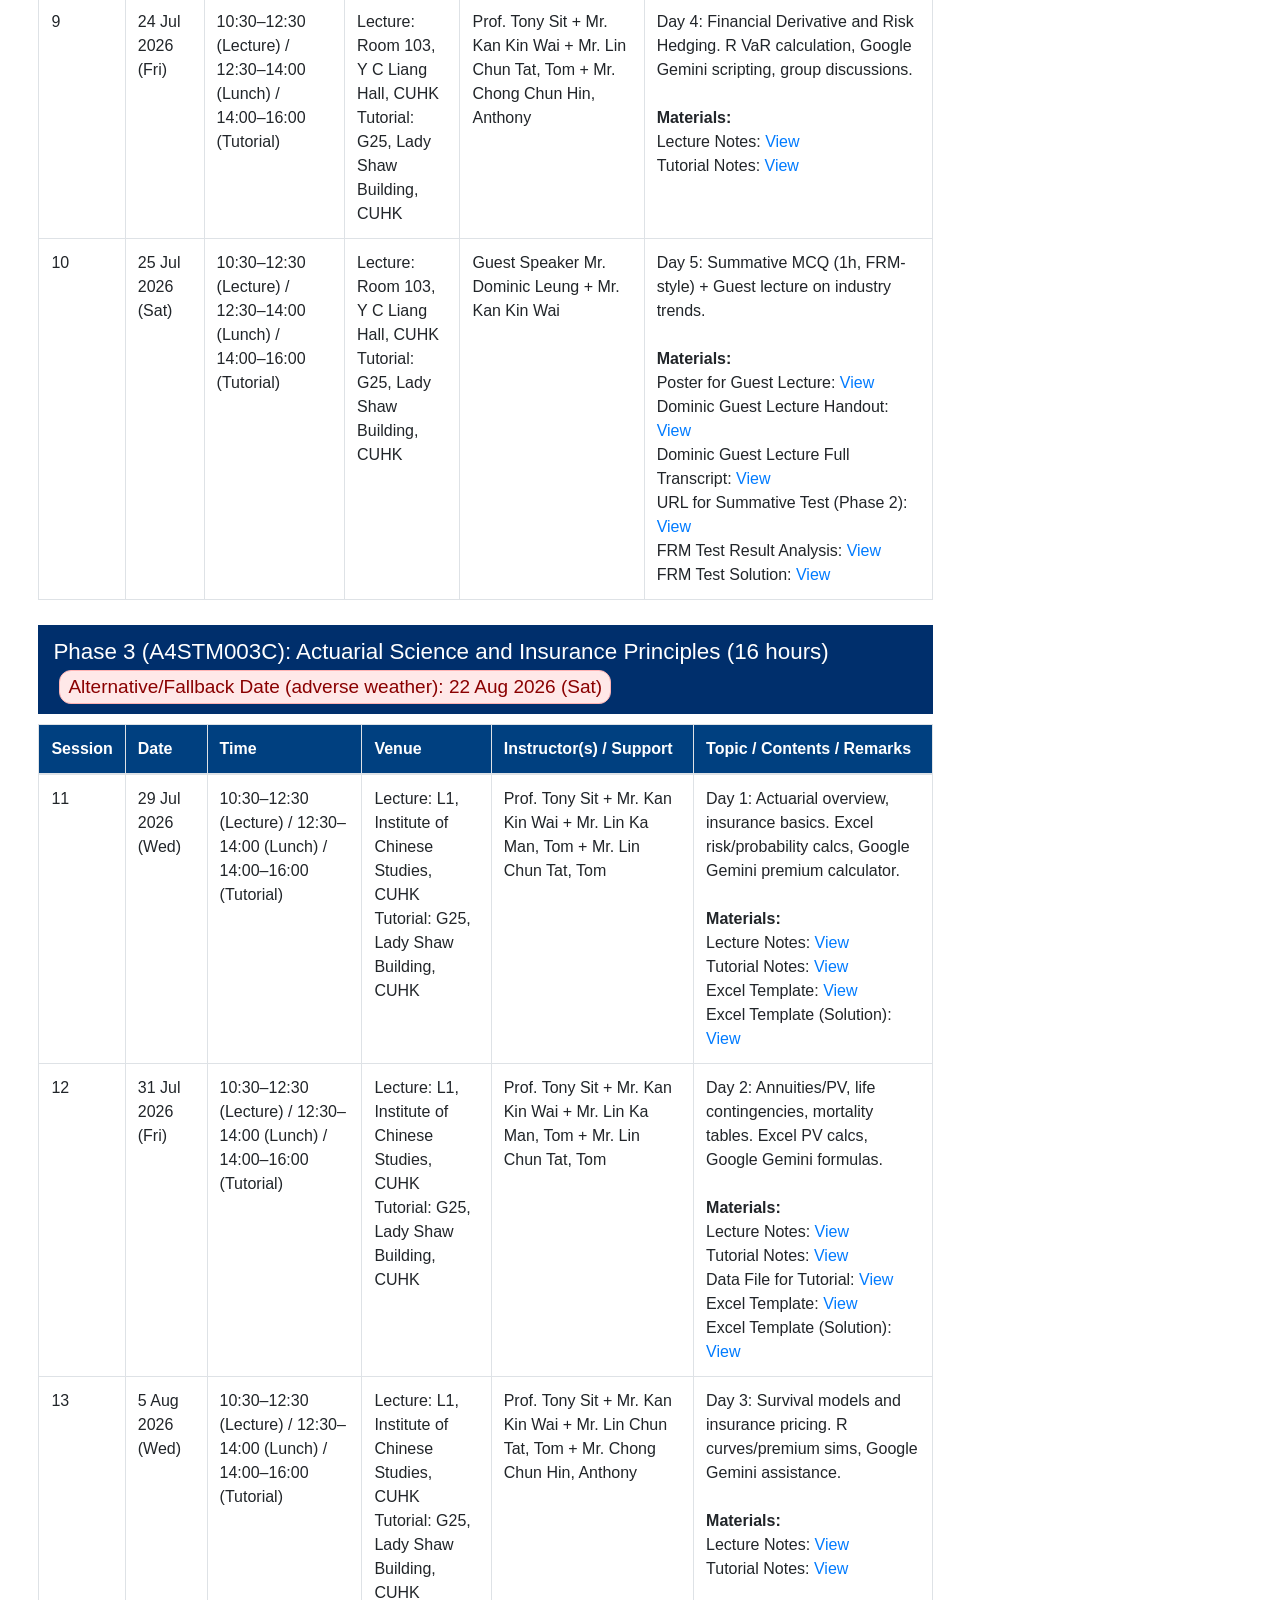
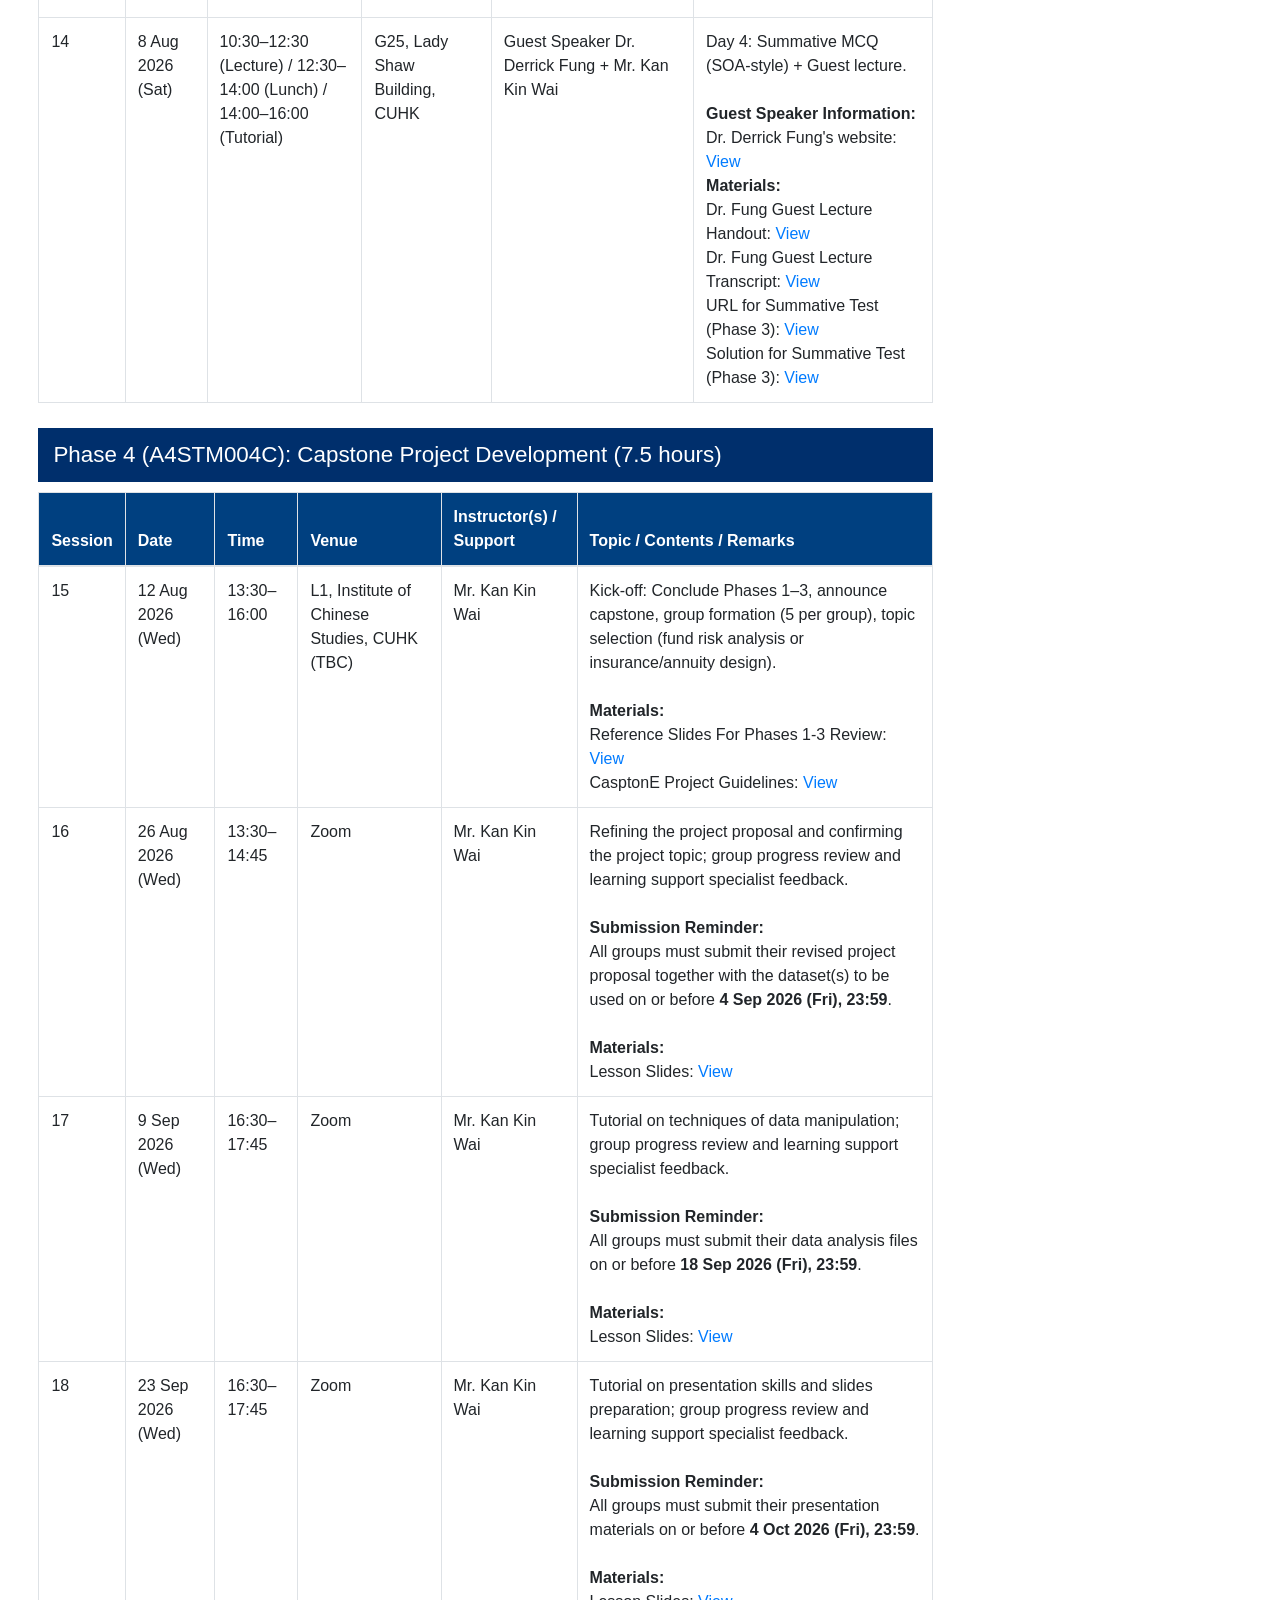
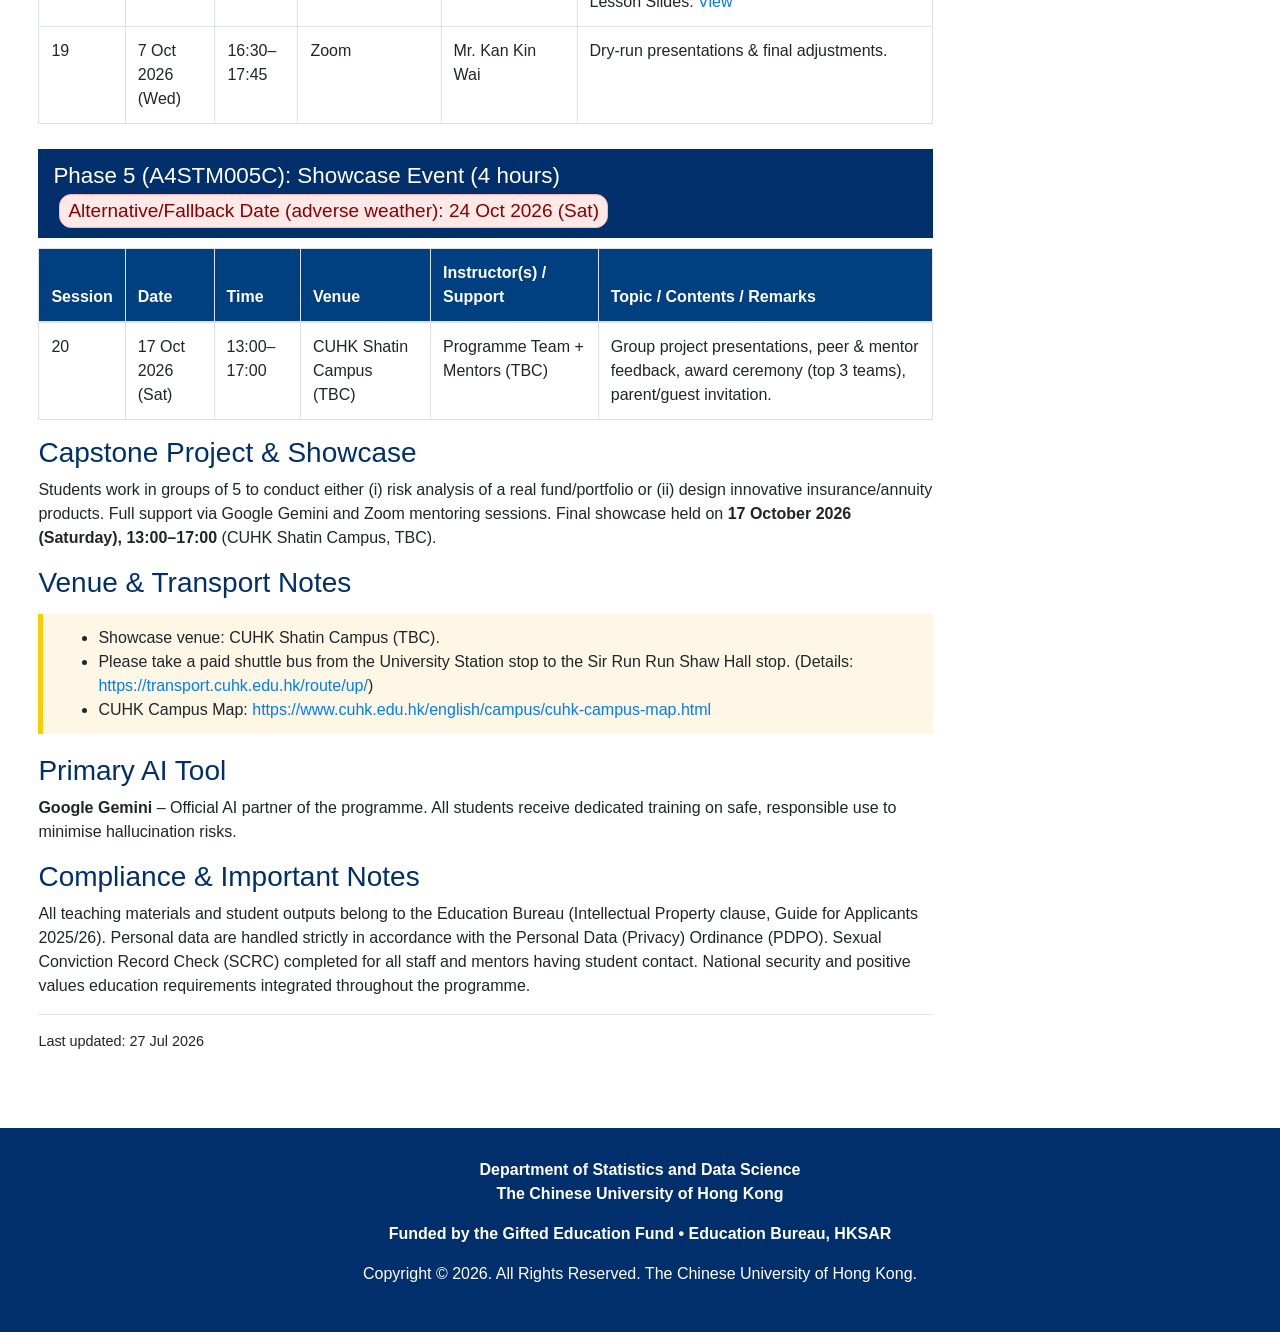
==== commit a8036828: "Revise announcements and submission deadlines Updated announcement details and submission deadlines " ====
--- a/index.html
+++ b/index.html
@@ -117,28 +117,18 @@
           </div>
 
 <br>
-<h3>Announcements (14 Sep 2026)</h3>
+<h3>Announcements (25 Sep 2026)</h3>
 <br>
  
 <div class="alert alert-danger" role="alert" style="font-size: 1.1rem;">
-  <h4 class="alert-heading">Data Analysis Submission</h4>
+  <h4 class="alert-heading">Presentation Materials Submission</h4>
  
   <p>
-    All groups must submit the following materials on or before
-    <strong>18 September 2026 (Friday), 23:59</strong>:
+    All groups must submit the presentation materials on or before
+    <strong>4 October 2026 (Sunday), 23:59</strong>.
   </p>
  
-  <ul>
-    <li><strong>Raw data</strong> used in the data analysis;</li>
-    <li><strong>Data manipulation log</strong> documenting all data-cleaning and processing steps; and</li>
-    <li><strong>Data analysis results</strong> obtained at this stage.</li>
-  </ul>
- 
-  <p class="mb-0">
-    Please ensure that all files are clearly labelled and that the data
-    manipulation log provides sufficient information for the analysis process
-    to be followed and reproduced.
-  </p>
+
 </div>
 
 <div class="highlight-box">
@@ -868,7 +858,23 @@
                 <td>16:30–17:45</td>
                 <td>Zoom</td>
                 <td>Mr. Kan Kin Wai</td>
-                <td>Weekly progress check &amp; learning support specialist feedback.</td>
+ <td>
+    Tutorial on presentation skills and slides preparation;
+    group progress review and learning support specialist feedback.
+    <br><br>
+
+    <strong>Submission Reminder:</strong><br>
+    All groups must submit their presentation materials on or before
+    <strong>4 Oct 2026 (Fri), 23:59</strong>.
+    <br><br>
+
+    <strong>Materials:</strong><br>
+    Lesson Slides:
+  <a href="https://github.com/cuhkstatadm/osalap-2025-04/blob/d518a166da9e9a85a4943181f6a044b088ab9638/OSALP_Presentation_Guide.pdf?raw=true" target="_blank">
+    View
+  </a>
+    </a>
+  </td>
               </tr>
               <tr>
                 <td>19</td>
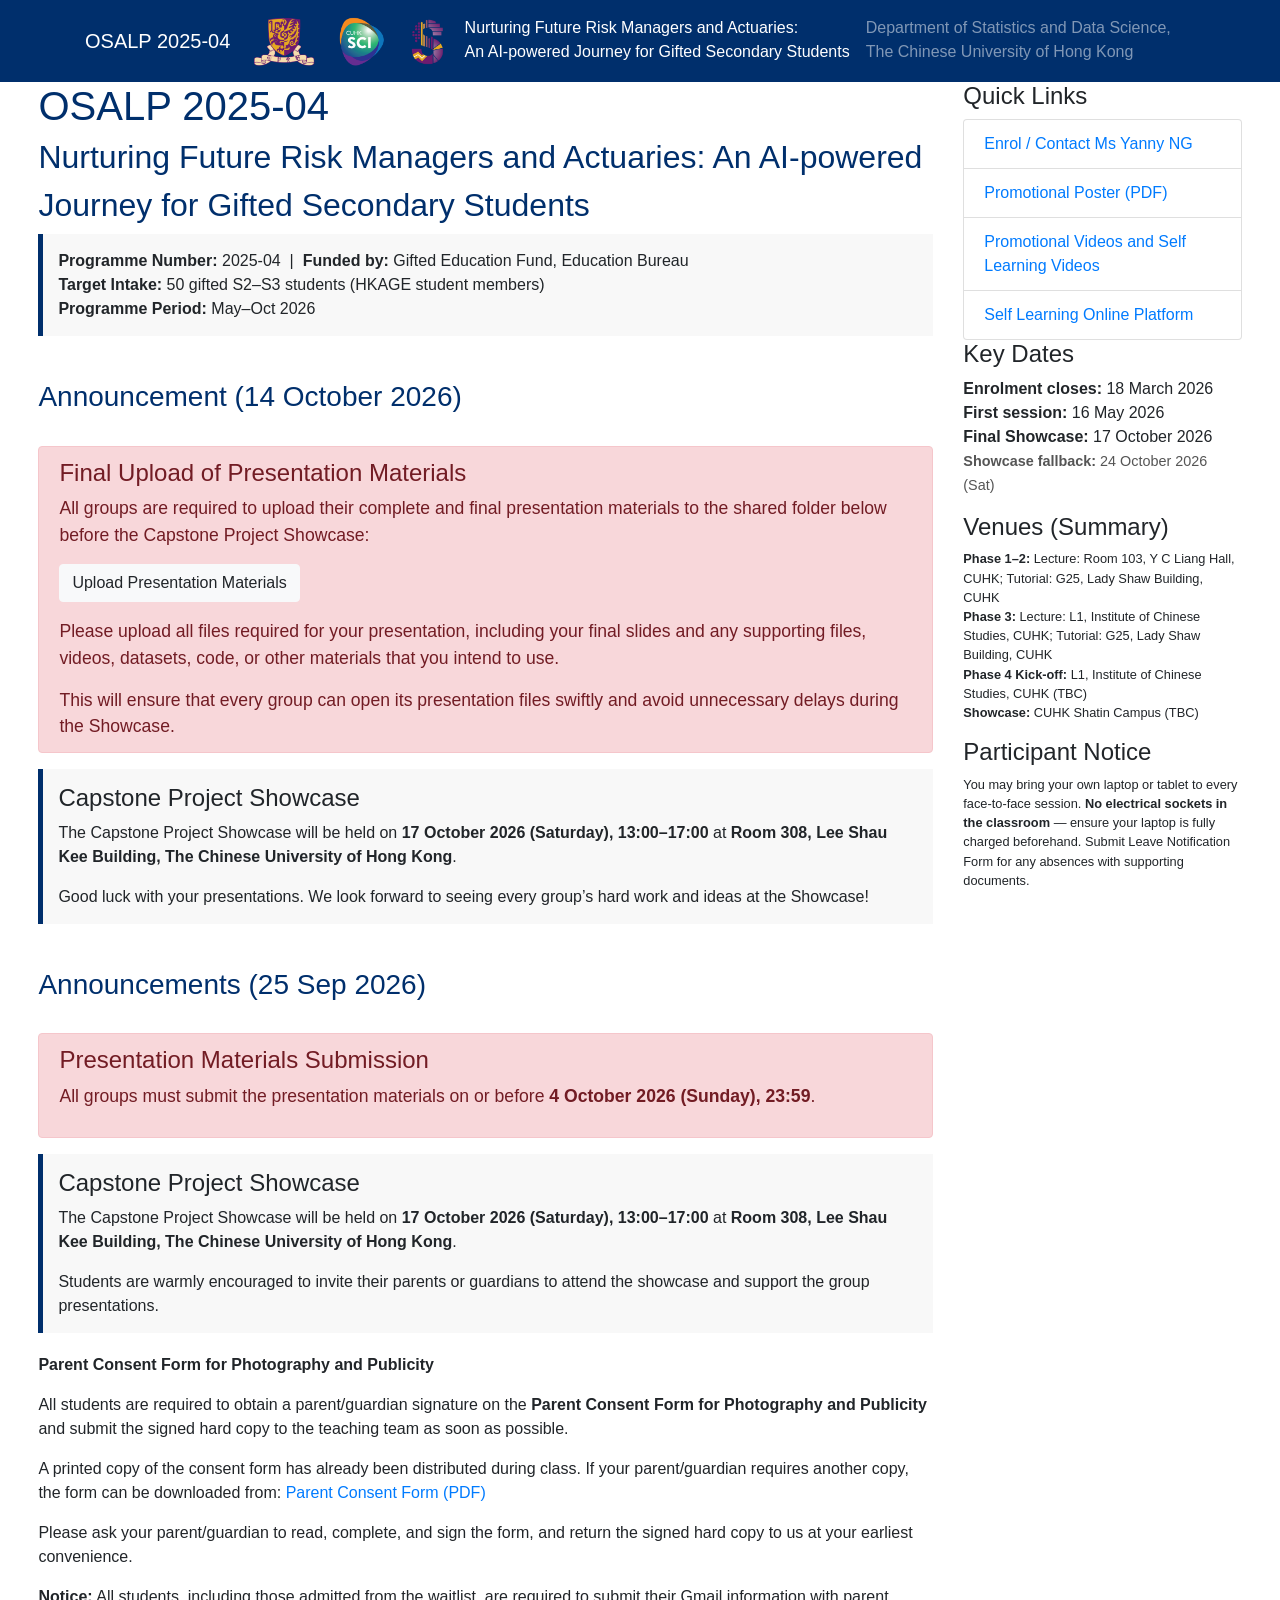
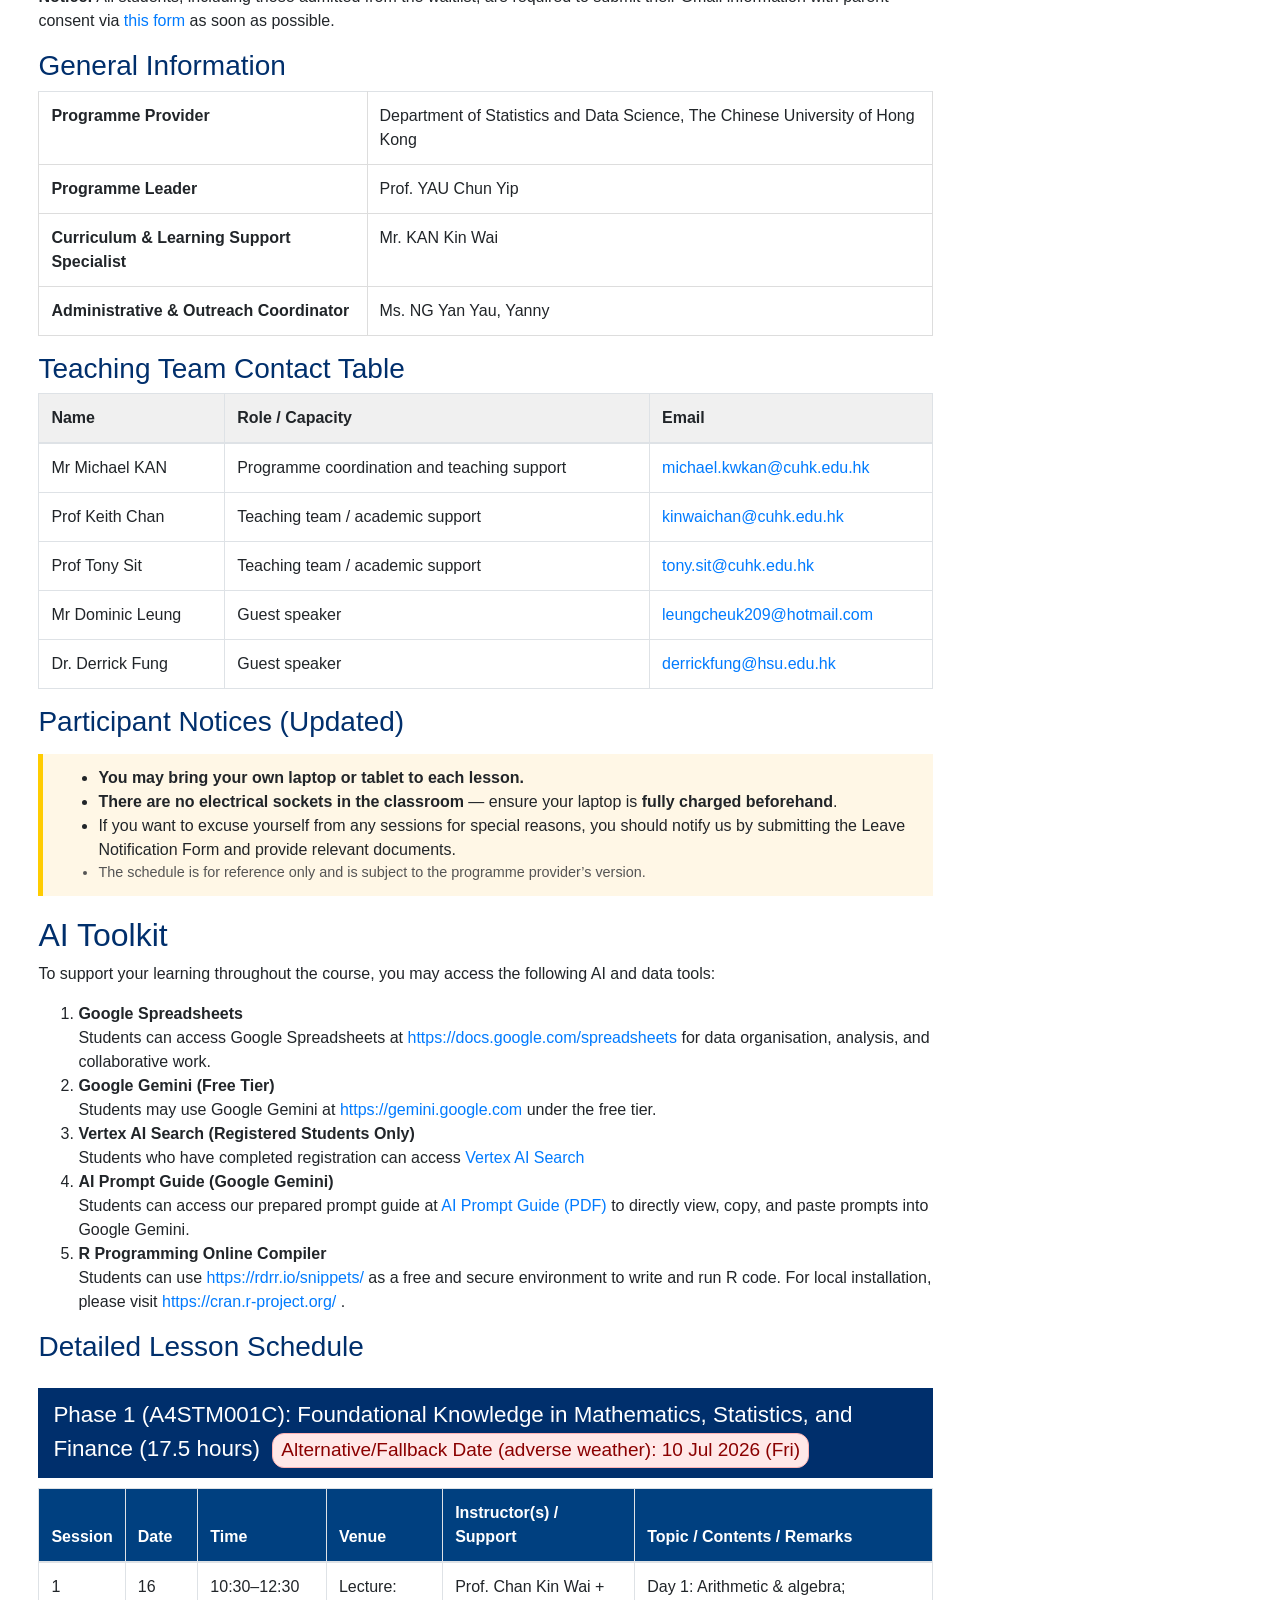
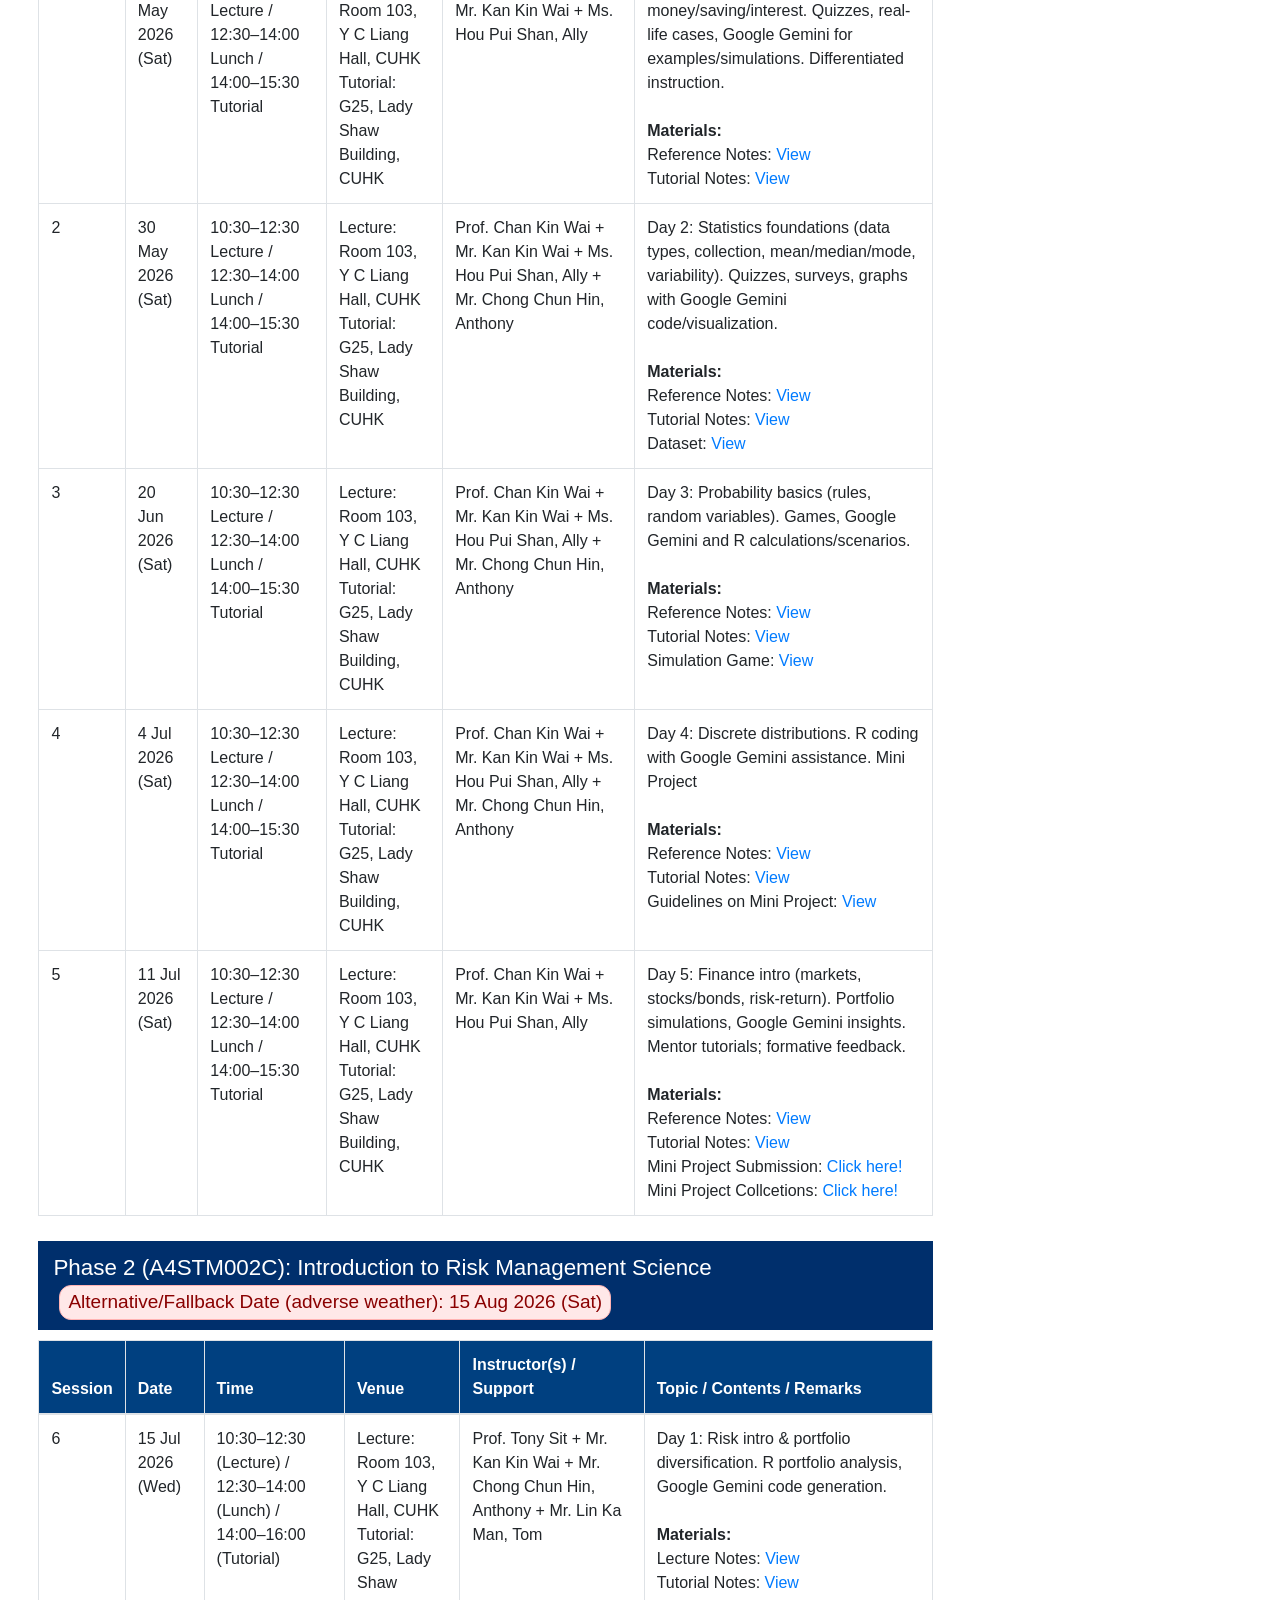
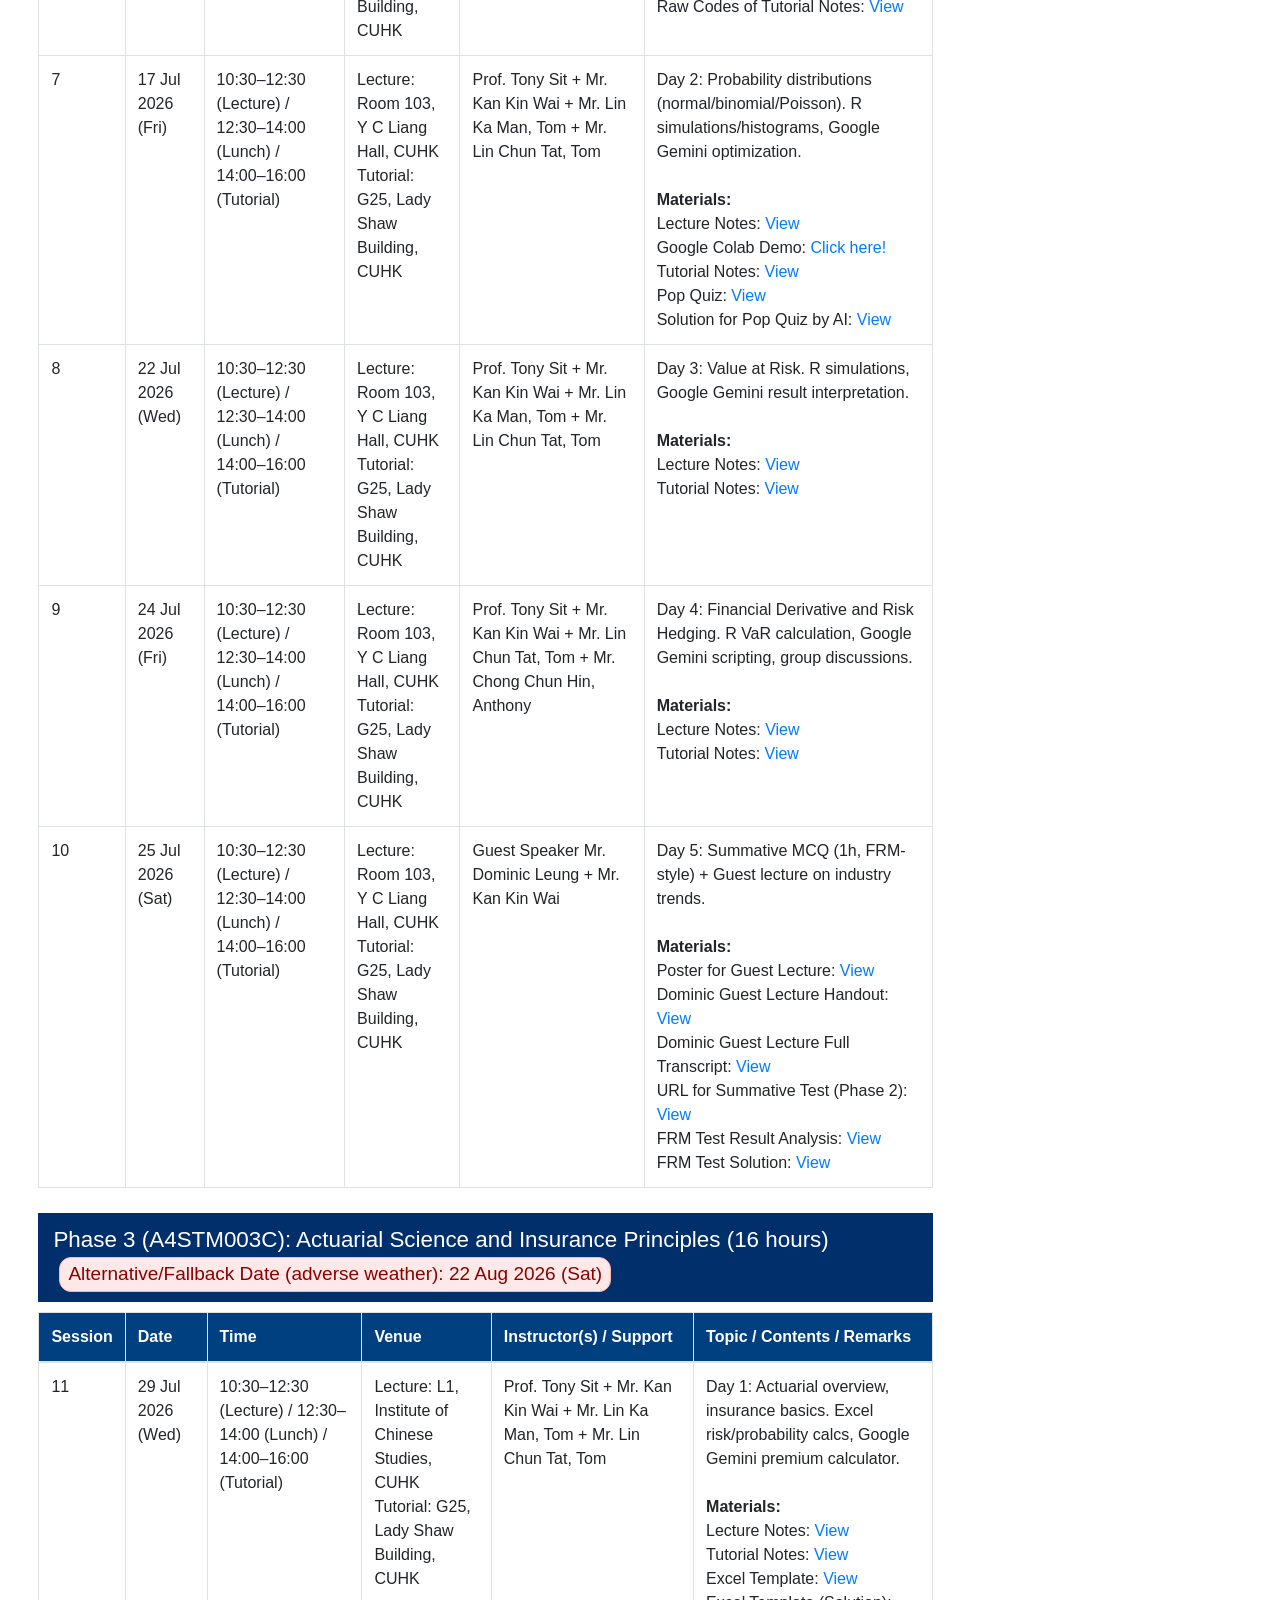
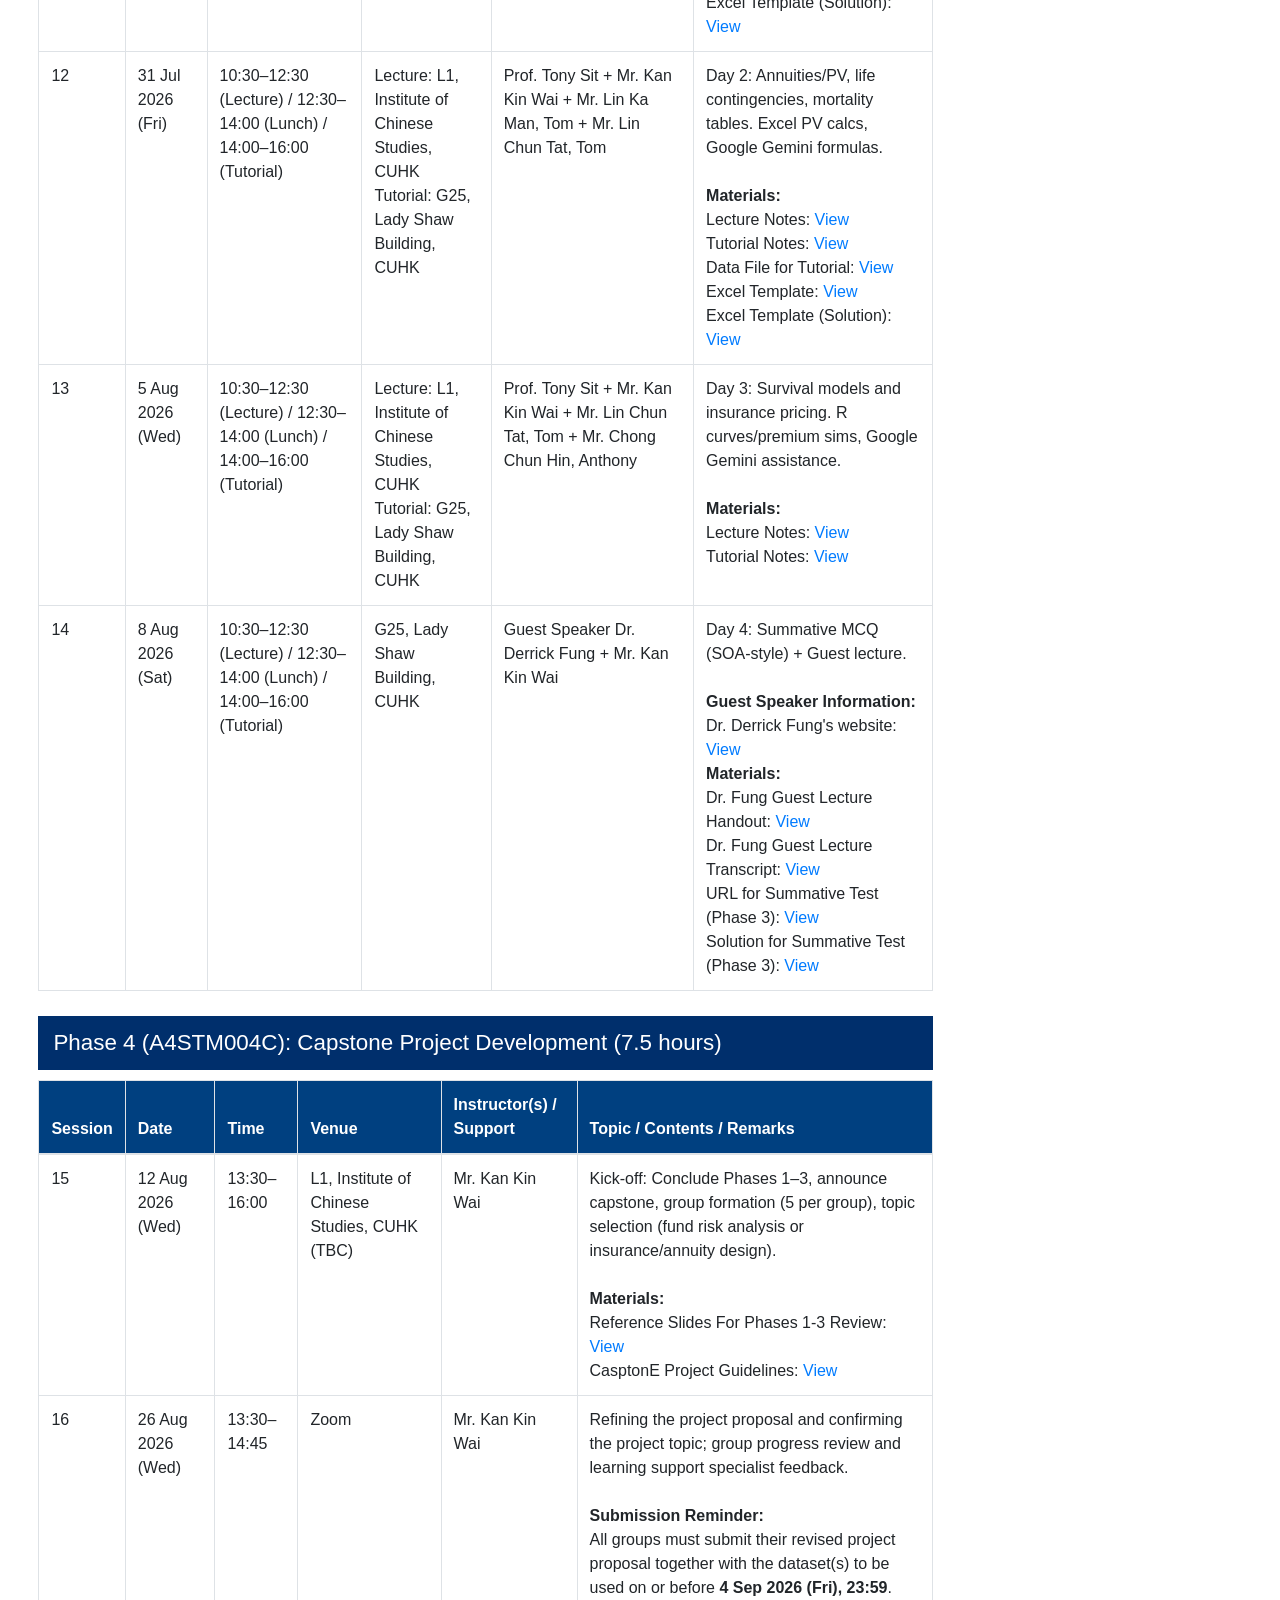
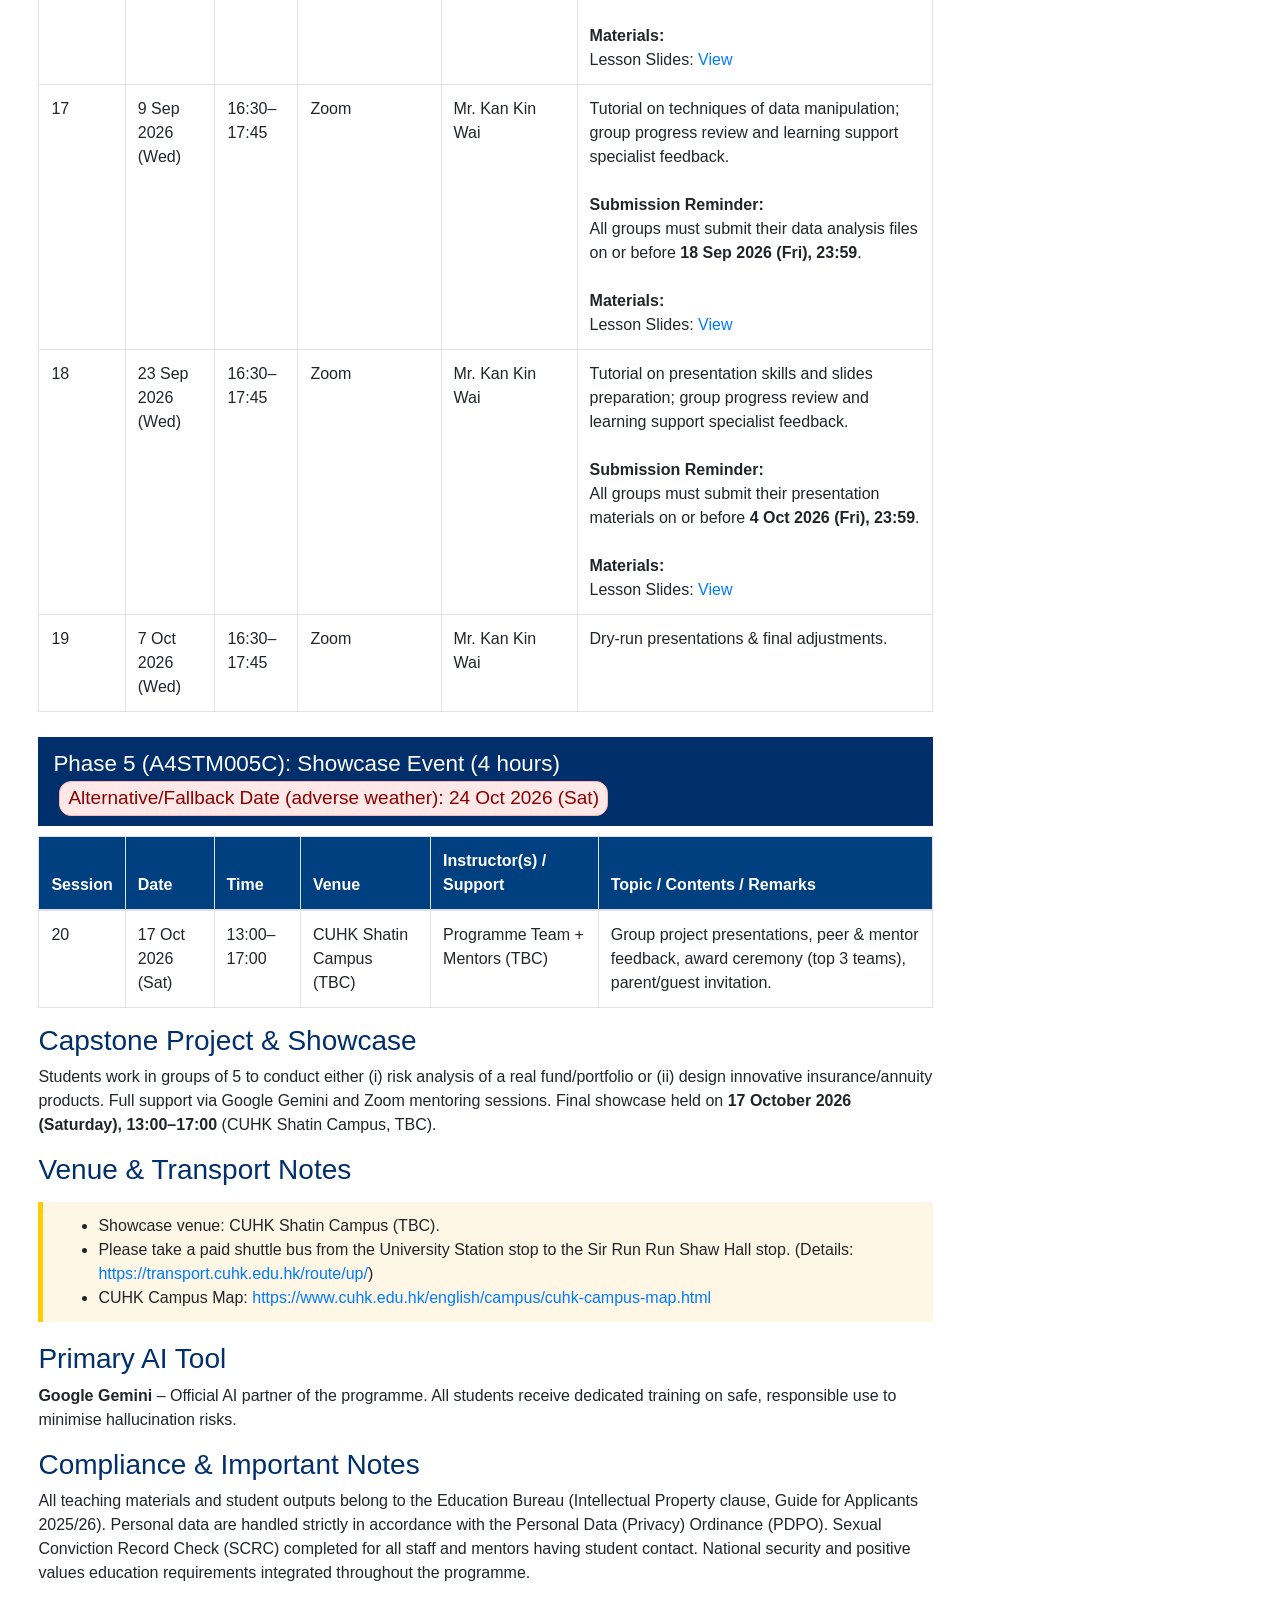
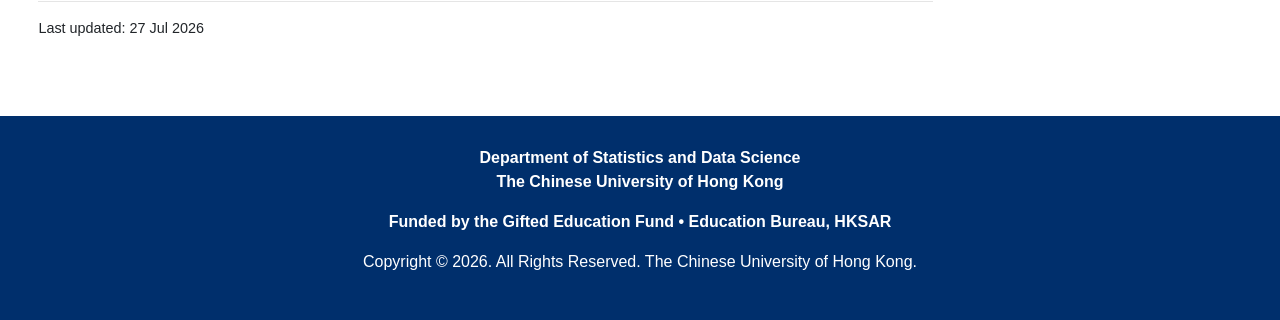
==== commit 3d205849: "Add Capstone Project Showcase announcement Added announcement details for the Capstone Project Showc" ====
--- a/index.html
+++ b/index.html
@@ -117,6 +117,55 @@
           </div>
 
 <br>
+<h3>Announcement (14 October 2026)</h3>
+<br>
+
+<div class="alert alert-danger" role="alert" style="font-size: 1.1rem;">
+  <h4 class="alert-heading">Final Upload of Presentation Materials</h4>
+
+  <p>
+    All groups are required to upload their complete and final presentation
+    materials to the shared folder below before the Capstone Project Showcase:
+  </p>
+
+  <p>
+    <a href="https://gocuhk-my.sharepoint.com/:f:/g/personal/michael_kwkan_cuhk_edu_hk/IgArQImoNb5GSp2q6h6CYbXLASHfWPf0rfEeXk_e3hQ7qWY?e=rcAfd6"
+       target="_blank"
+       rel="noopener noreferrer"
+       class="btn btn-light">
+      Upload Presentation Materials
+    </a>
+  </p>
+
+  <p>
+    Please upload all files required for your presentation, including your
+    final slides and any supporting files, videos, datasets, code, or other
+    materials that you intend to use.
+  </p>
+
+  <p class="mb-0">
+    This will ensure that every group can open its presentation files swiftly
+    and avoid unnecessary delays during the Showcase.
+  </p>
+</div>
+
+<div class="highlight-box">
+  <h4>Capstone Project Showcase</h4>
+
+  <p>
+    The Capstone Project Showcase will be held on
+    <strong>17 October 2026 (Saturday), 13:00–17:00</strong> at
+    <strong>Room 308, Lee Shau Kee Building,
+    The Chinese University of Hong Kong</strong>.
+  </p>
+
+  <p class="mb-0">
+    Good luck with your presentations. We look forward to seeing every
+    group’s hard work and ideas at the Showcase!
+  </p>
+</div>
+          
+<br>
 <h3>Announcements (25 Sep 2026)</h3>
 <br>
  
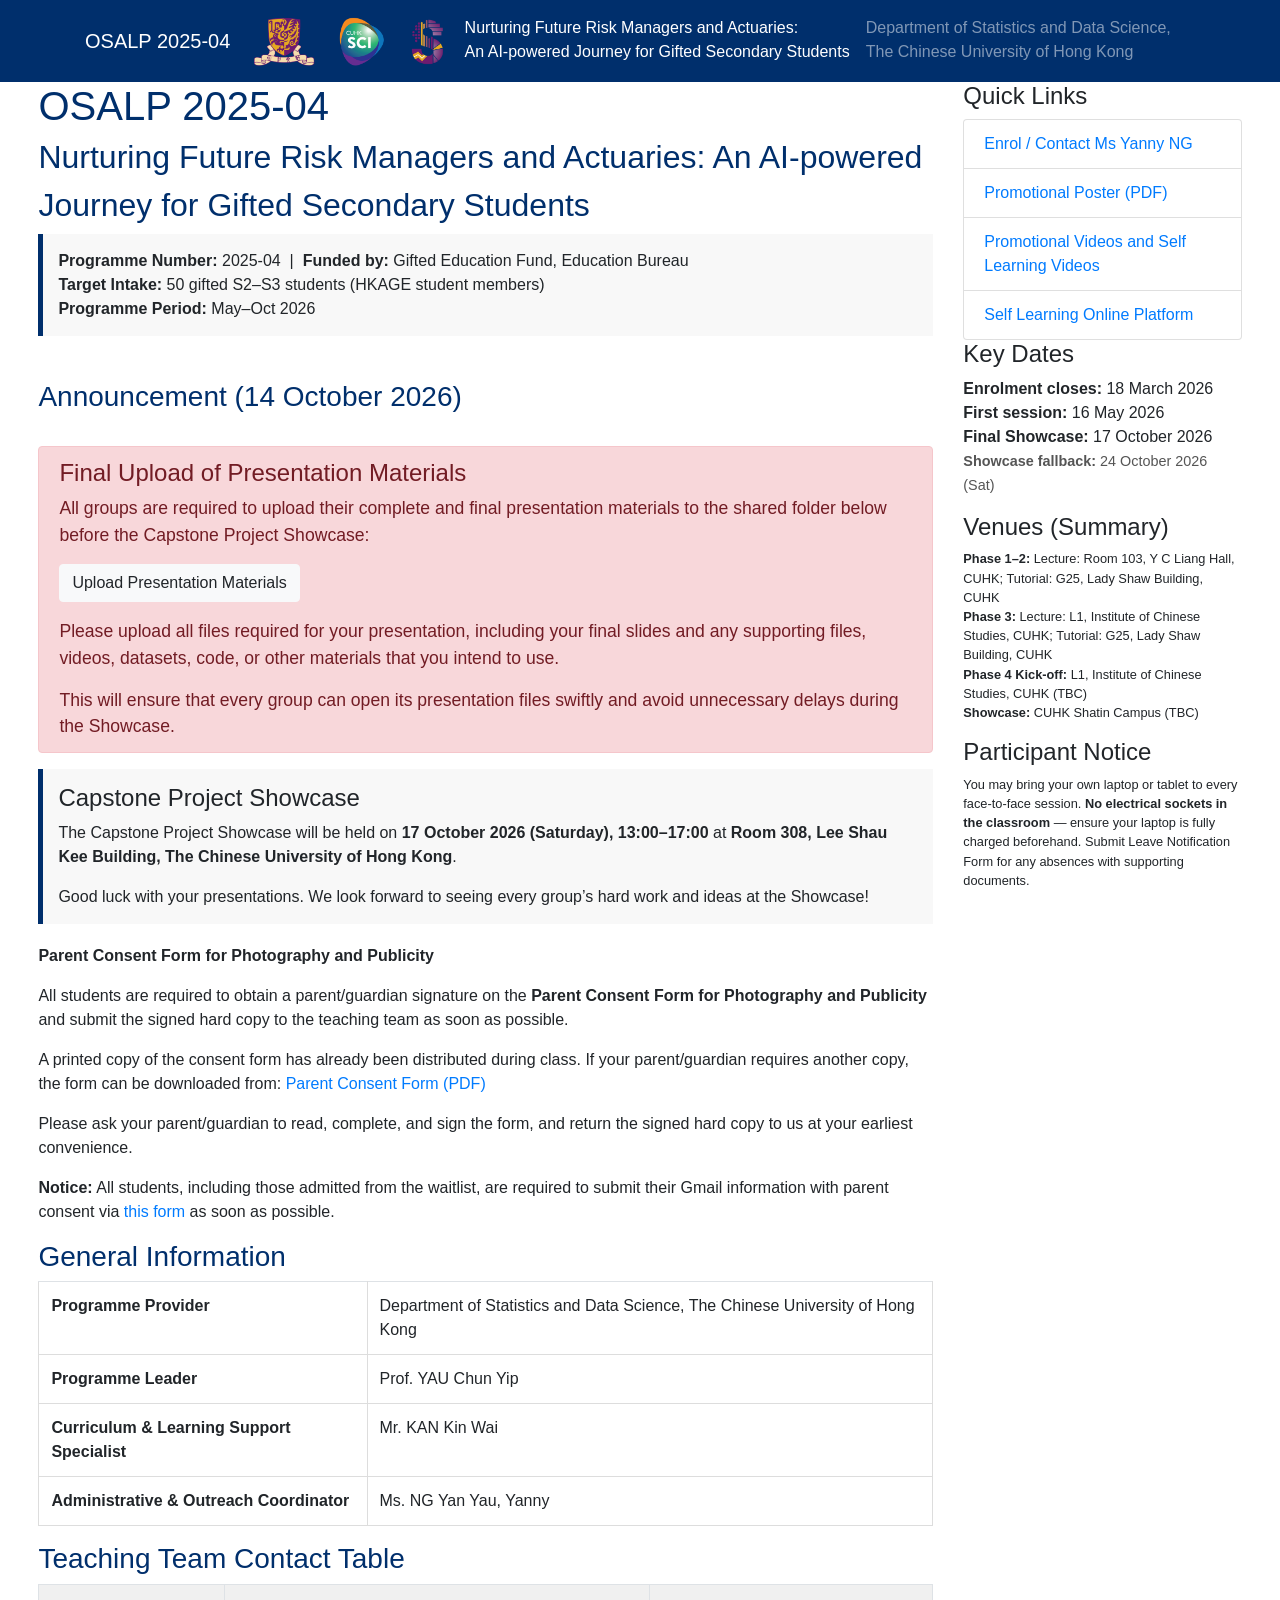
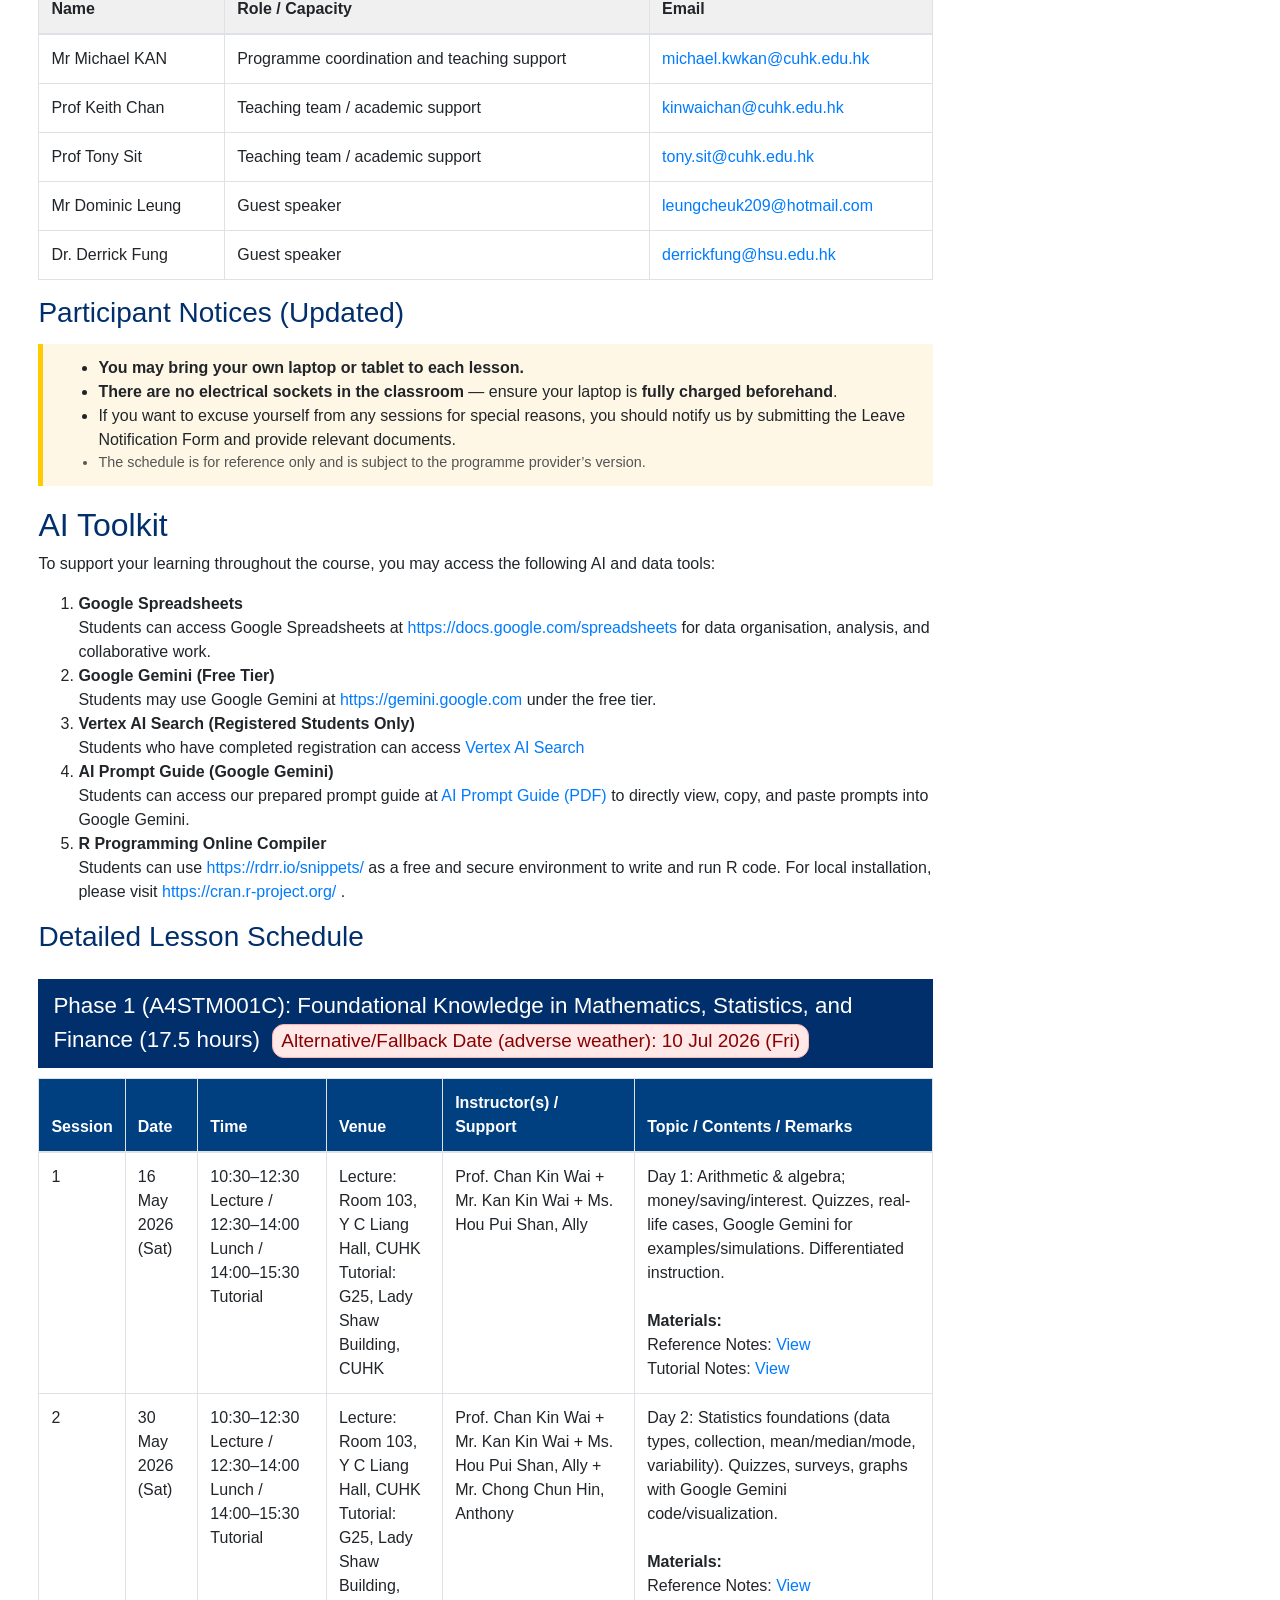
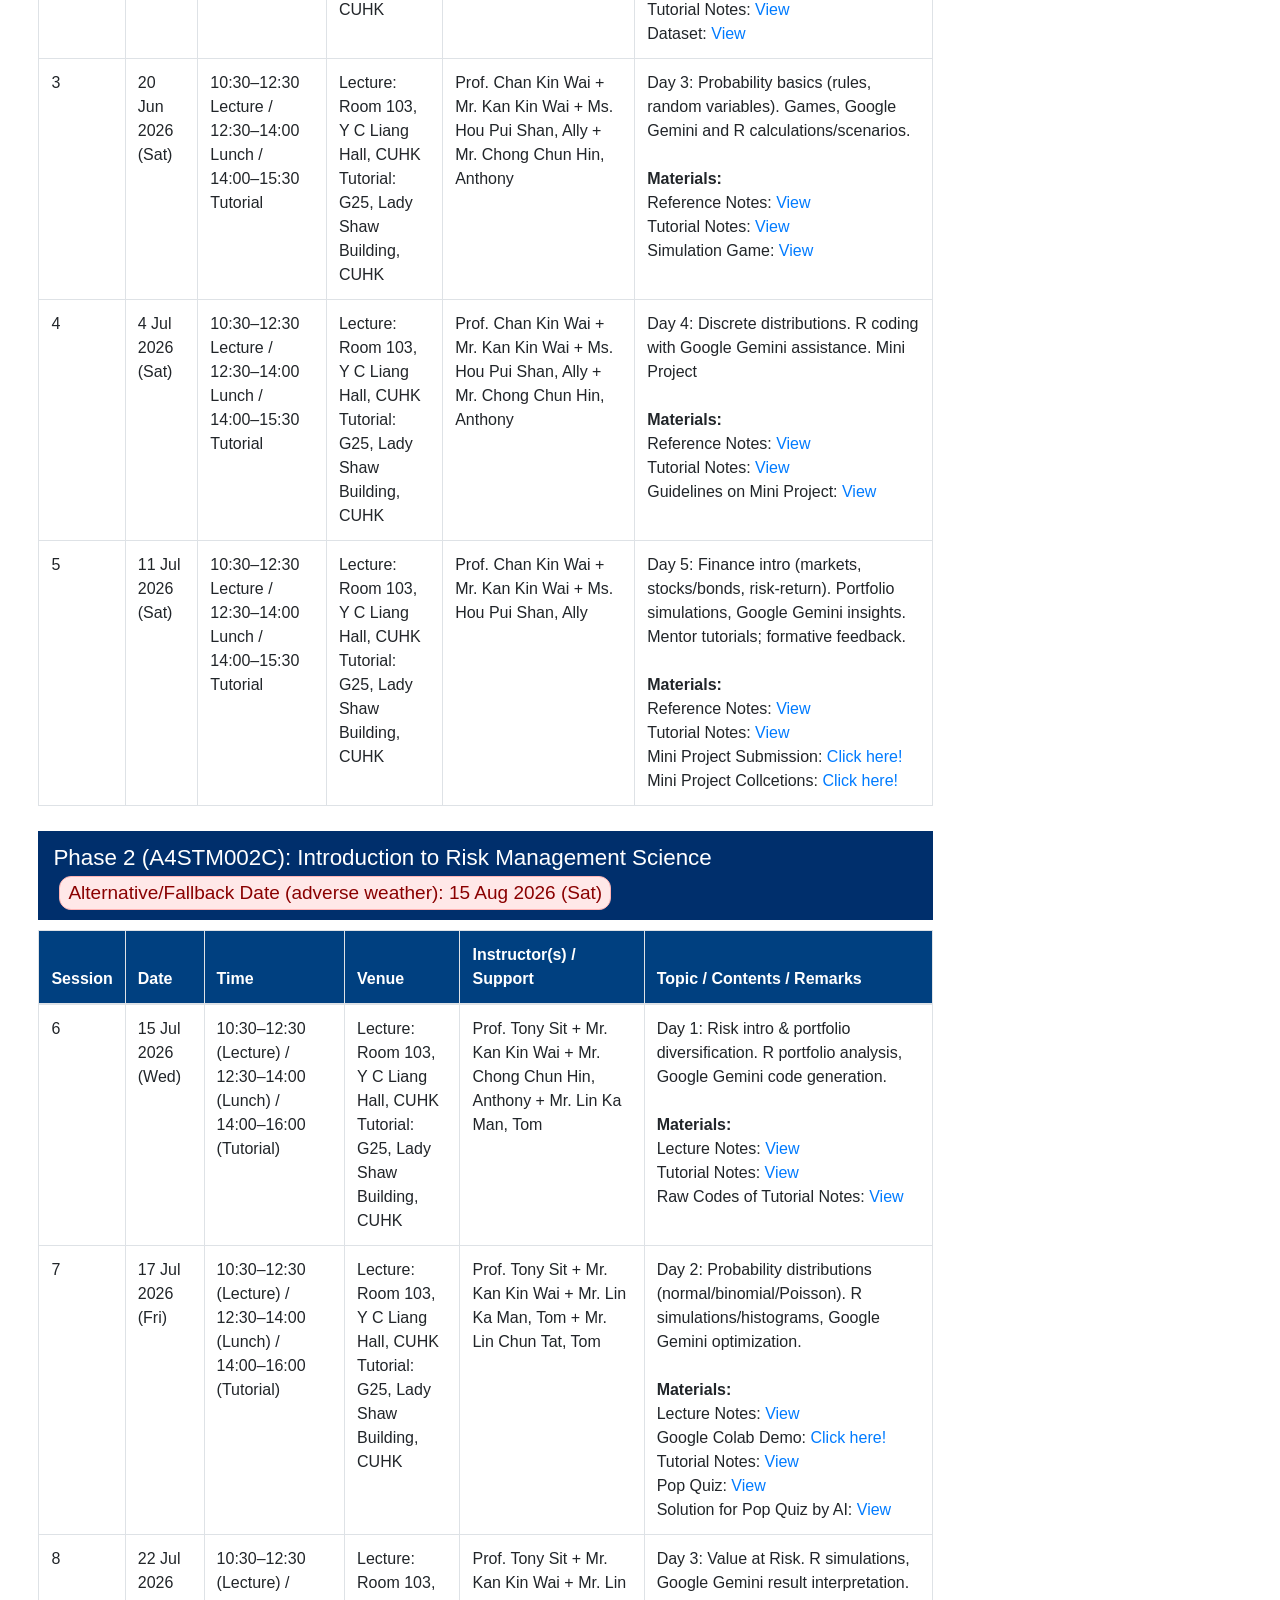
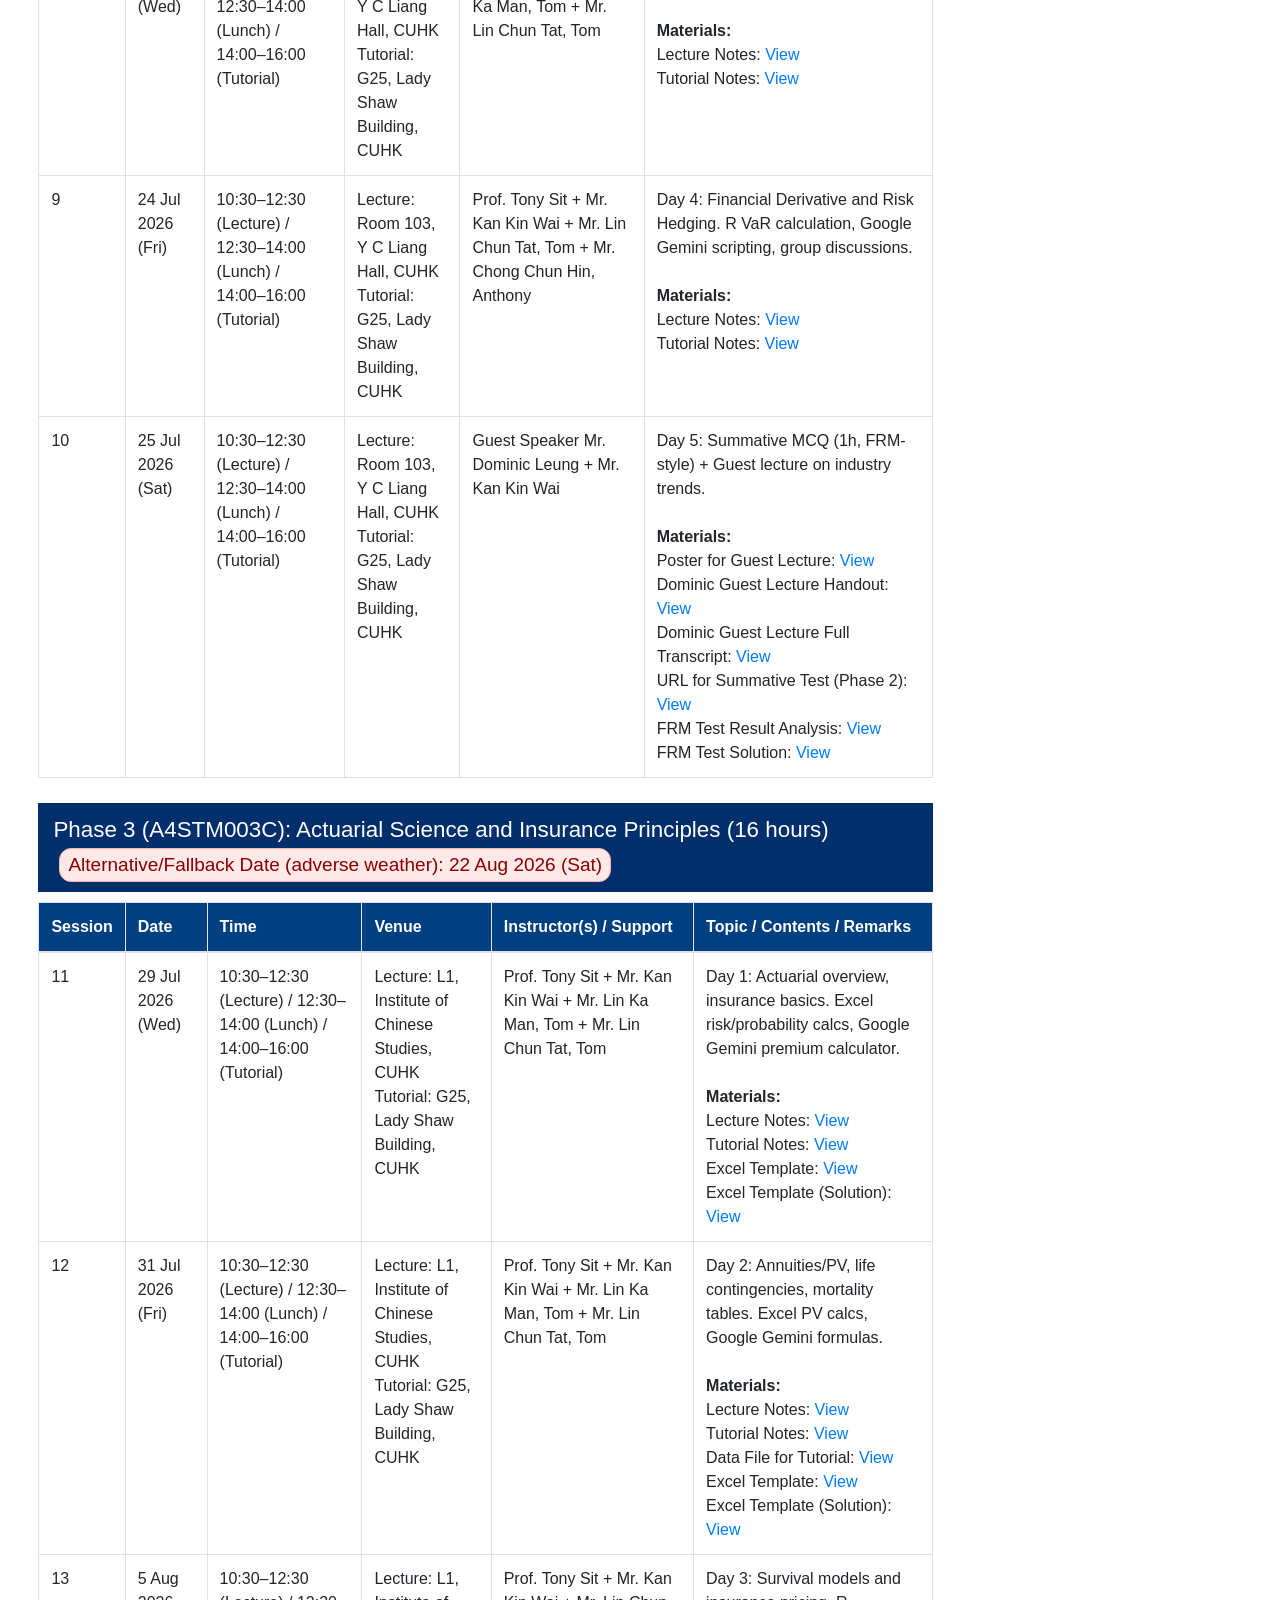
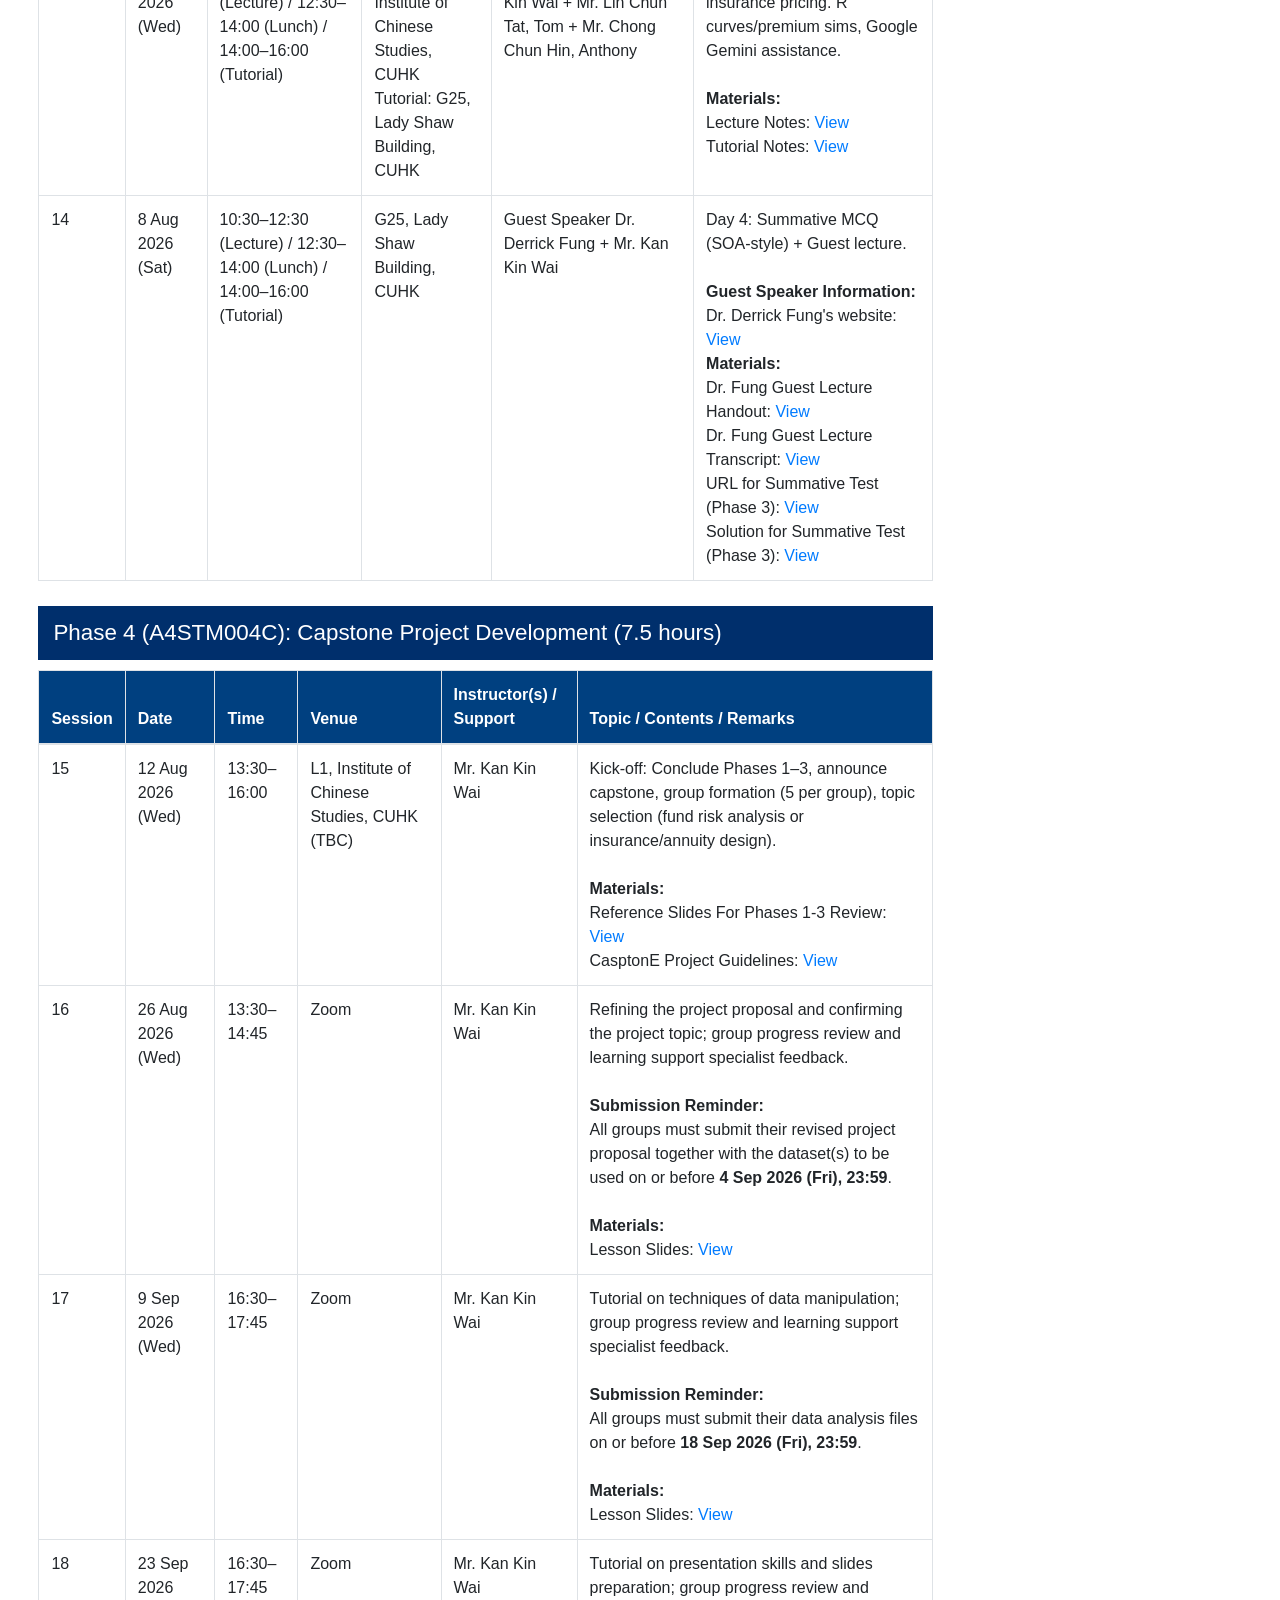
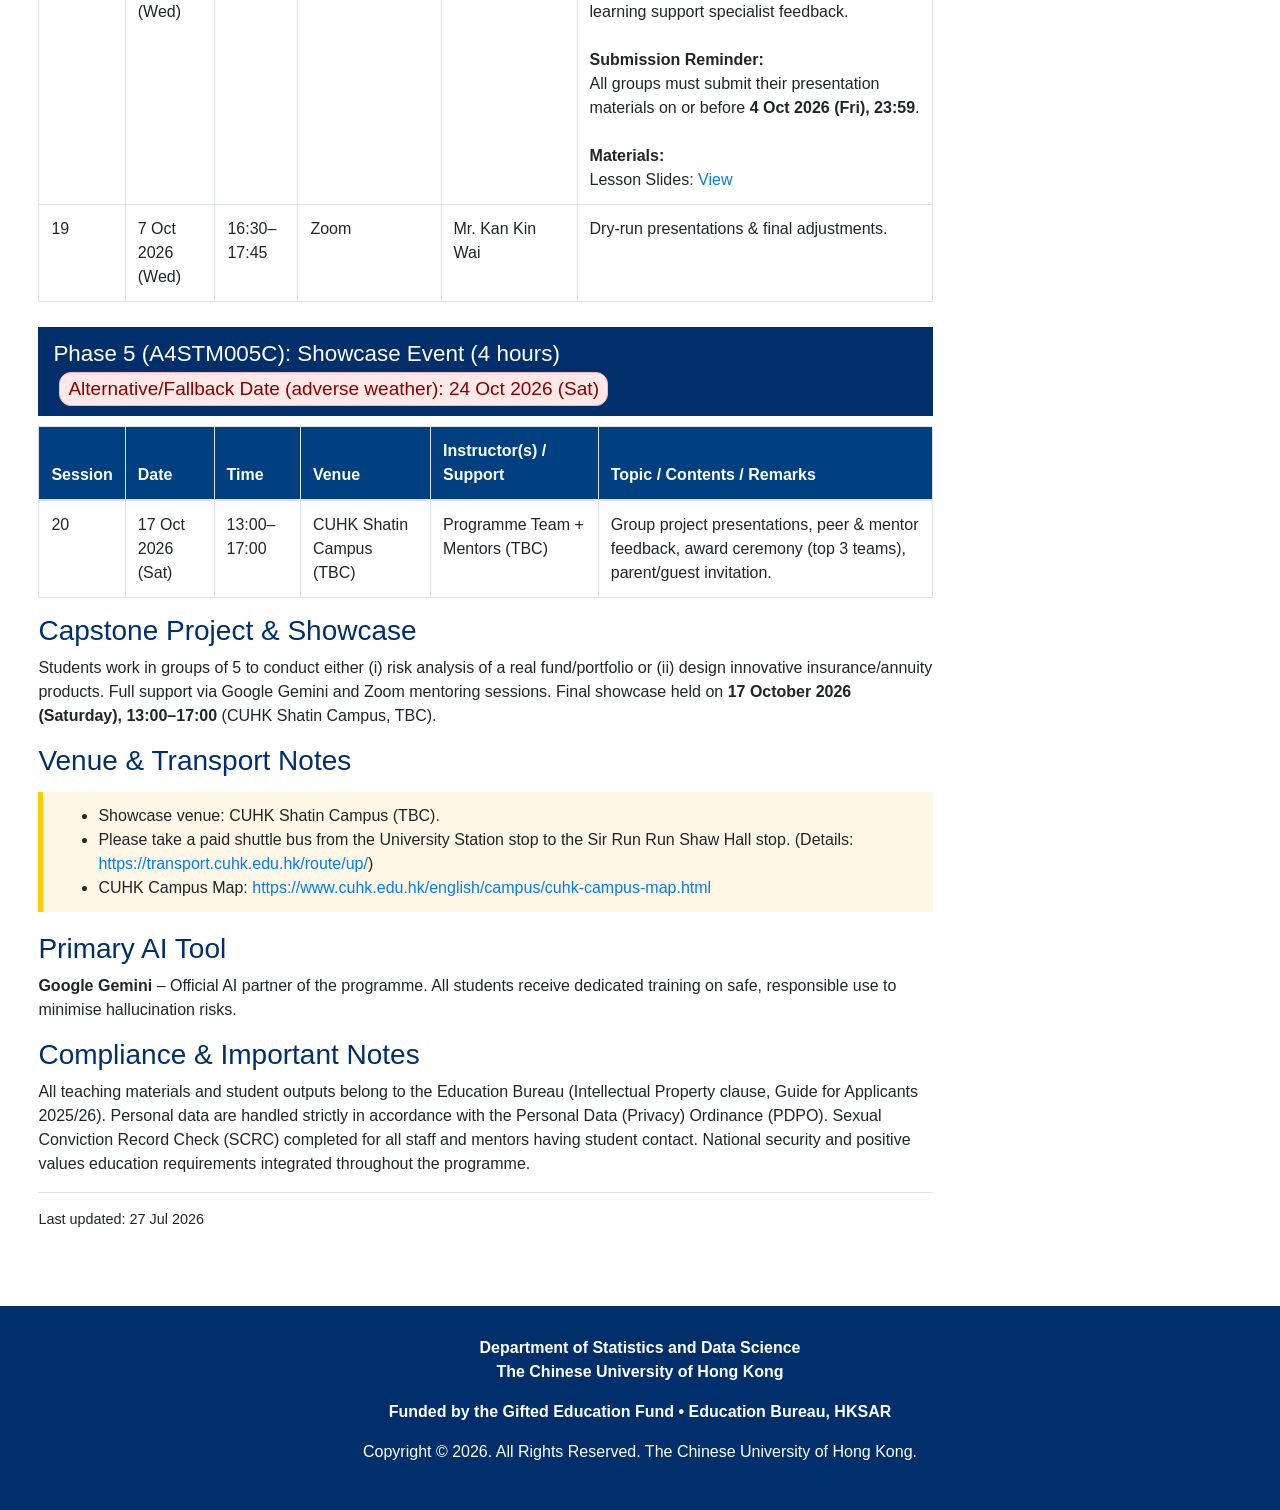
==== commit 16e0e070: "Update index.html" ====
--- a/index.html
+++ b/index.html
@@ -164,35 +164,6 @@
     group’s hard work and ideas at the Showcase!
   </p>
 </div>
-          
-<br>
-<h3>Announcements (25 Sep 2026)</h3>
-<br>
- 
-<div class="alert alert-danger" role="alert" style="font-size: 1.1rem;">
-  <h4 class="alert-heading">Presentation Materials Submission</h4>
- 
-  <p>
-    All groups must submit the presentation materials on or before
-    <strong>4 October 2026 (Sunday), 23:59</strong>.
-  </p>
- 
-
-</div>
-
-<div class="highlight-box">
-  <h4>Capstone Project Showcase</h4>
-  <p>
-    The Capstone Project Showcase will be held on
-    <strong>17 October 2026 (Saturday), 13:00–17:00</strong> at
-    <strong>Room 308, Lee Shau Kee Building, The Chinese University of Hong Kong</strong>.
-  </p>
-  <p class="mb-0">
-    Students are warmly encouraged to invite their parents or guardians
-    to attend the showcase and support the group presentations.
-  </p>
-</div>
-
 
 
 
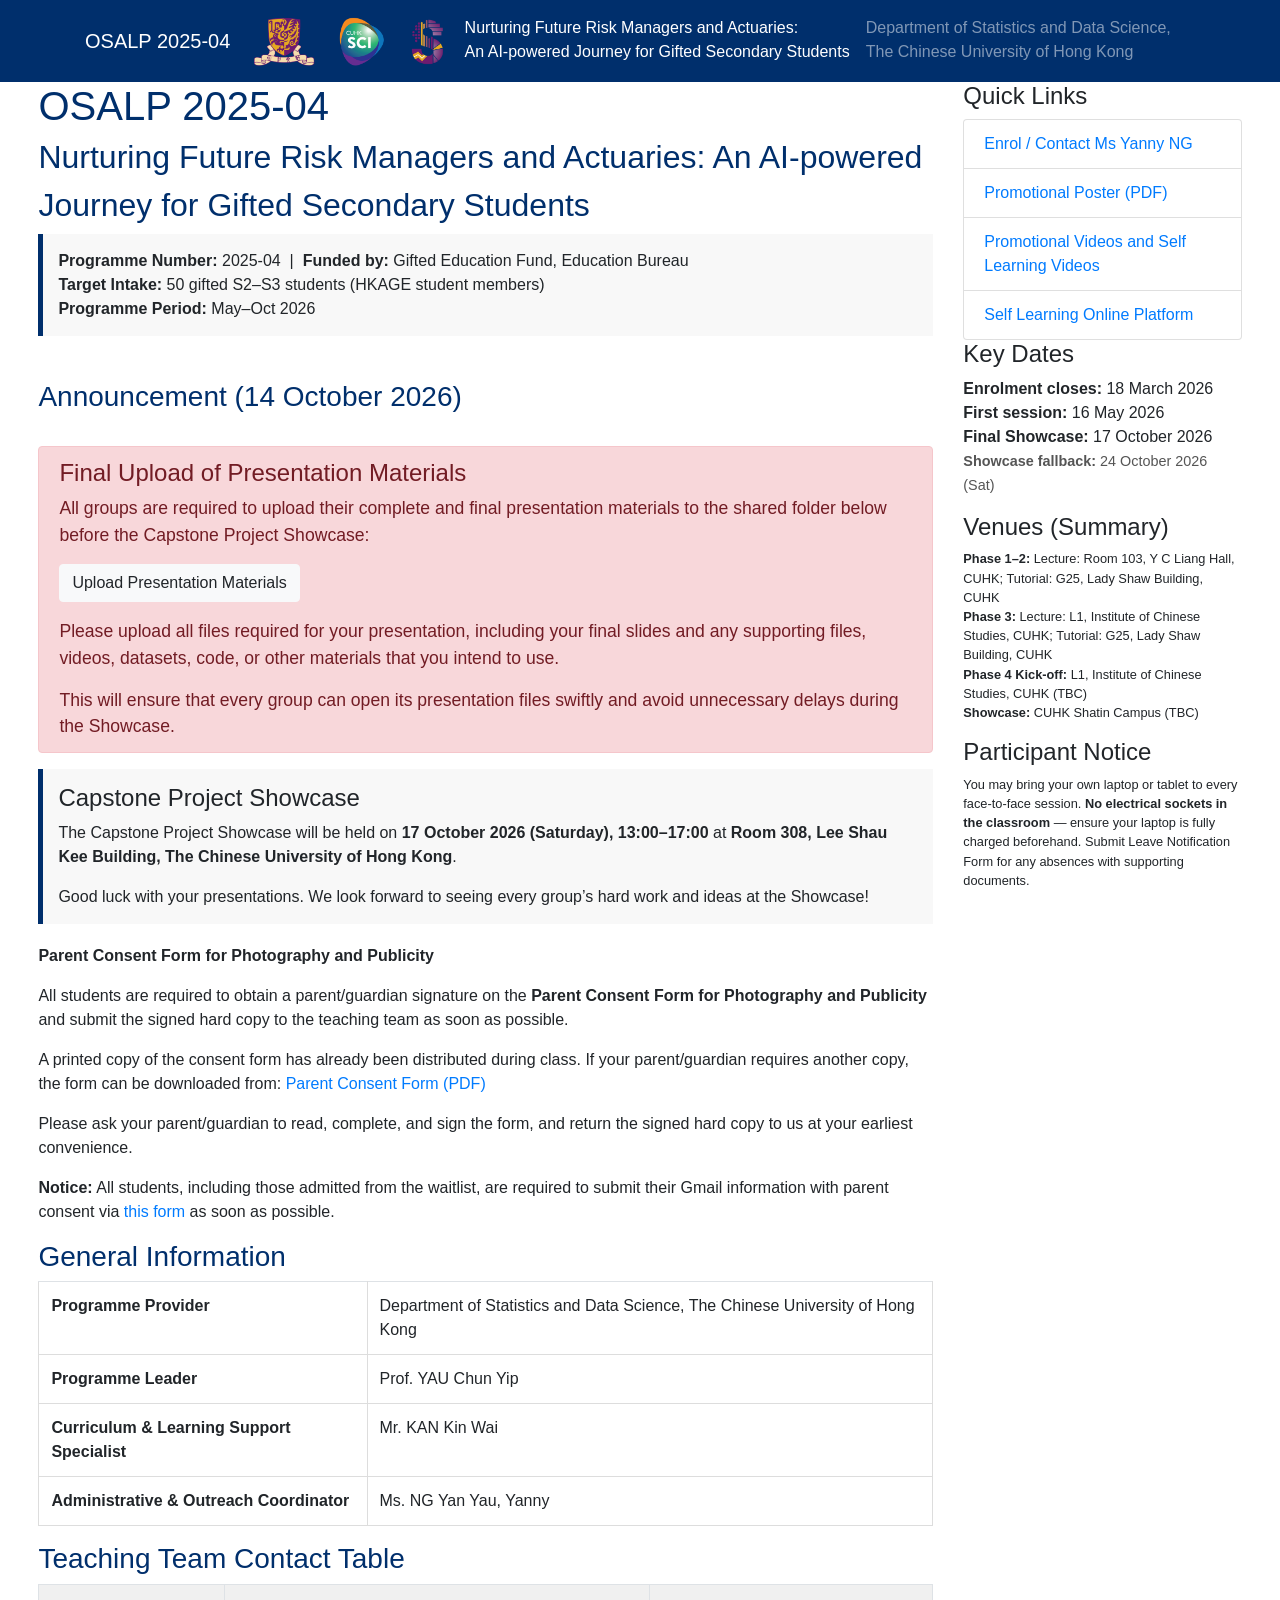
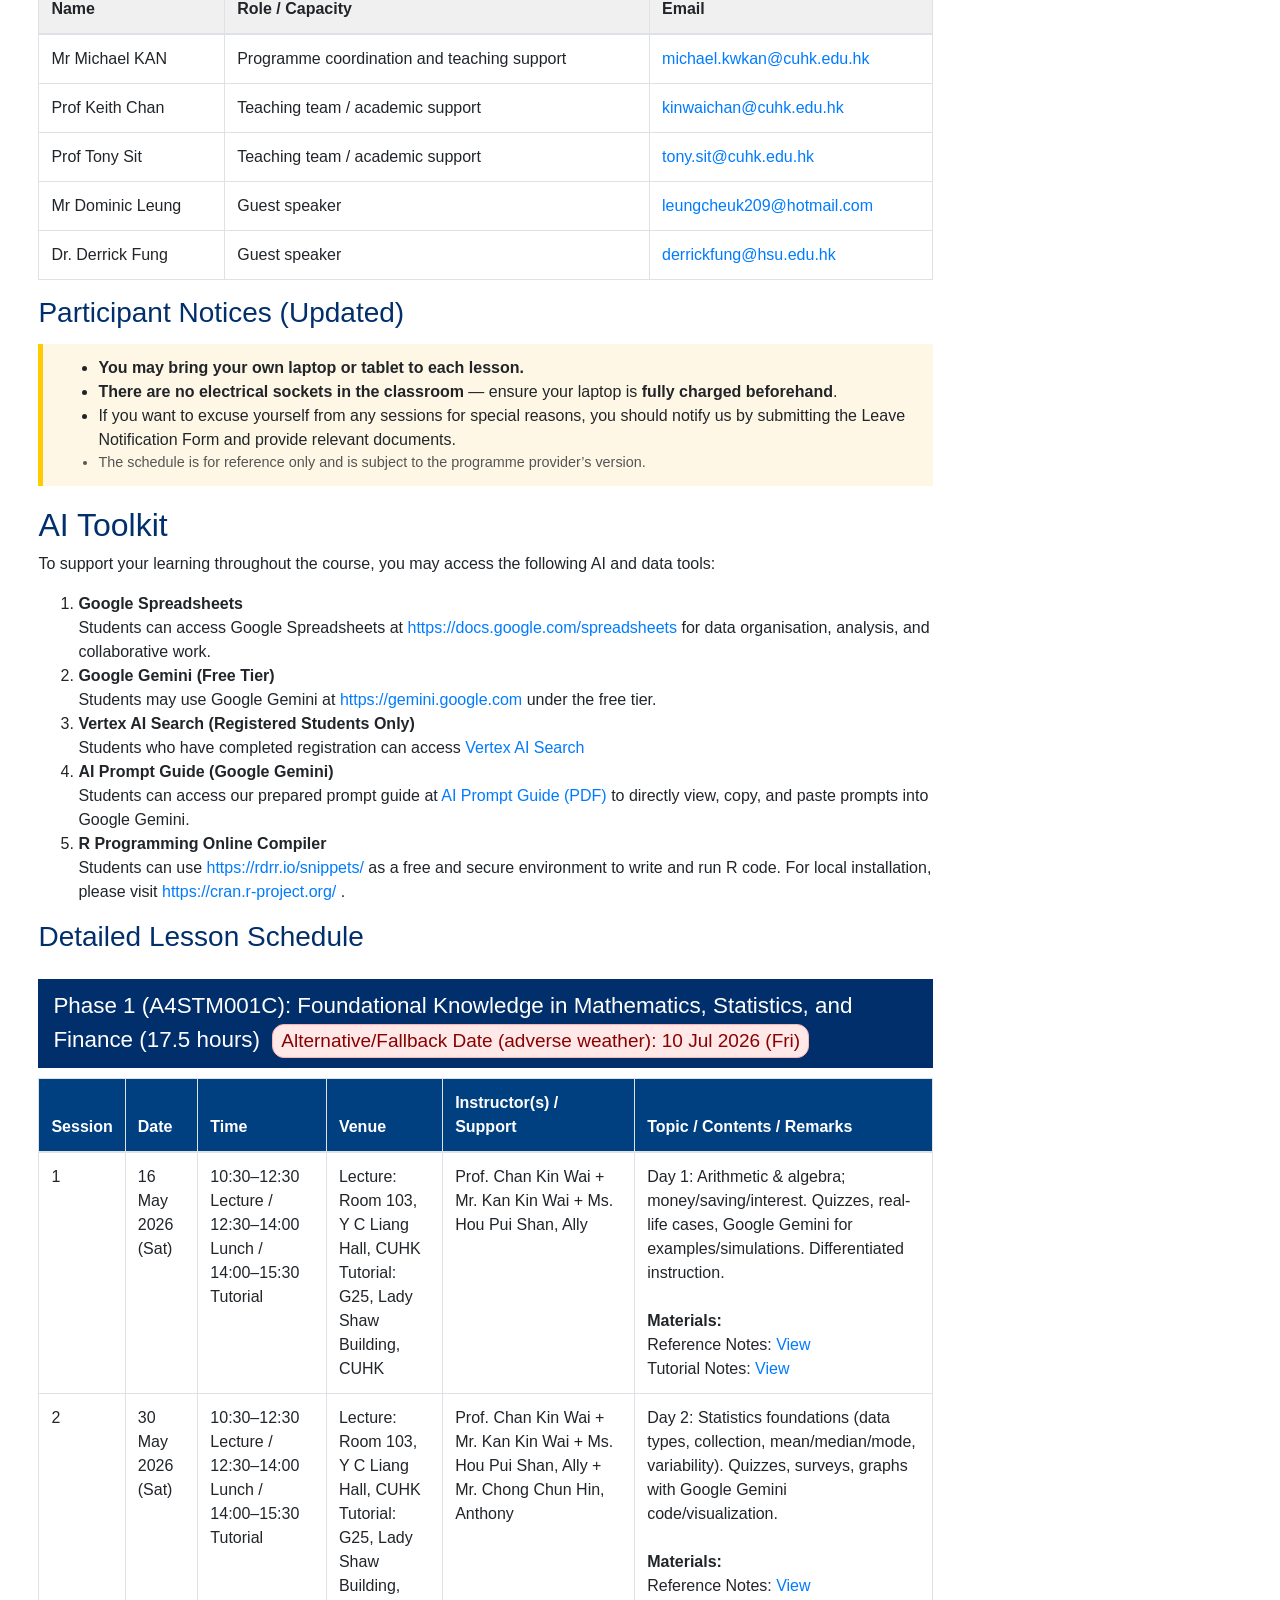
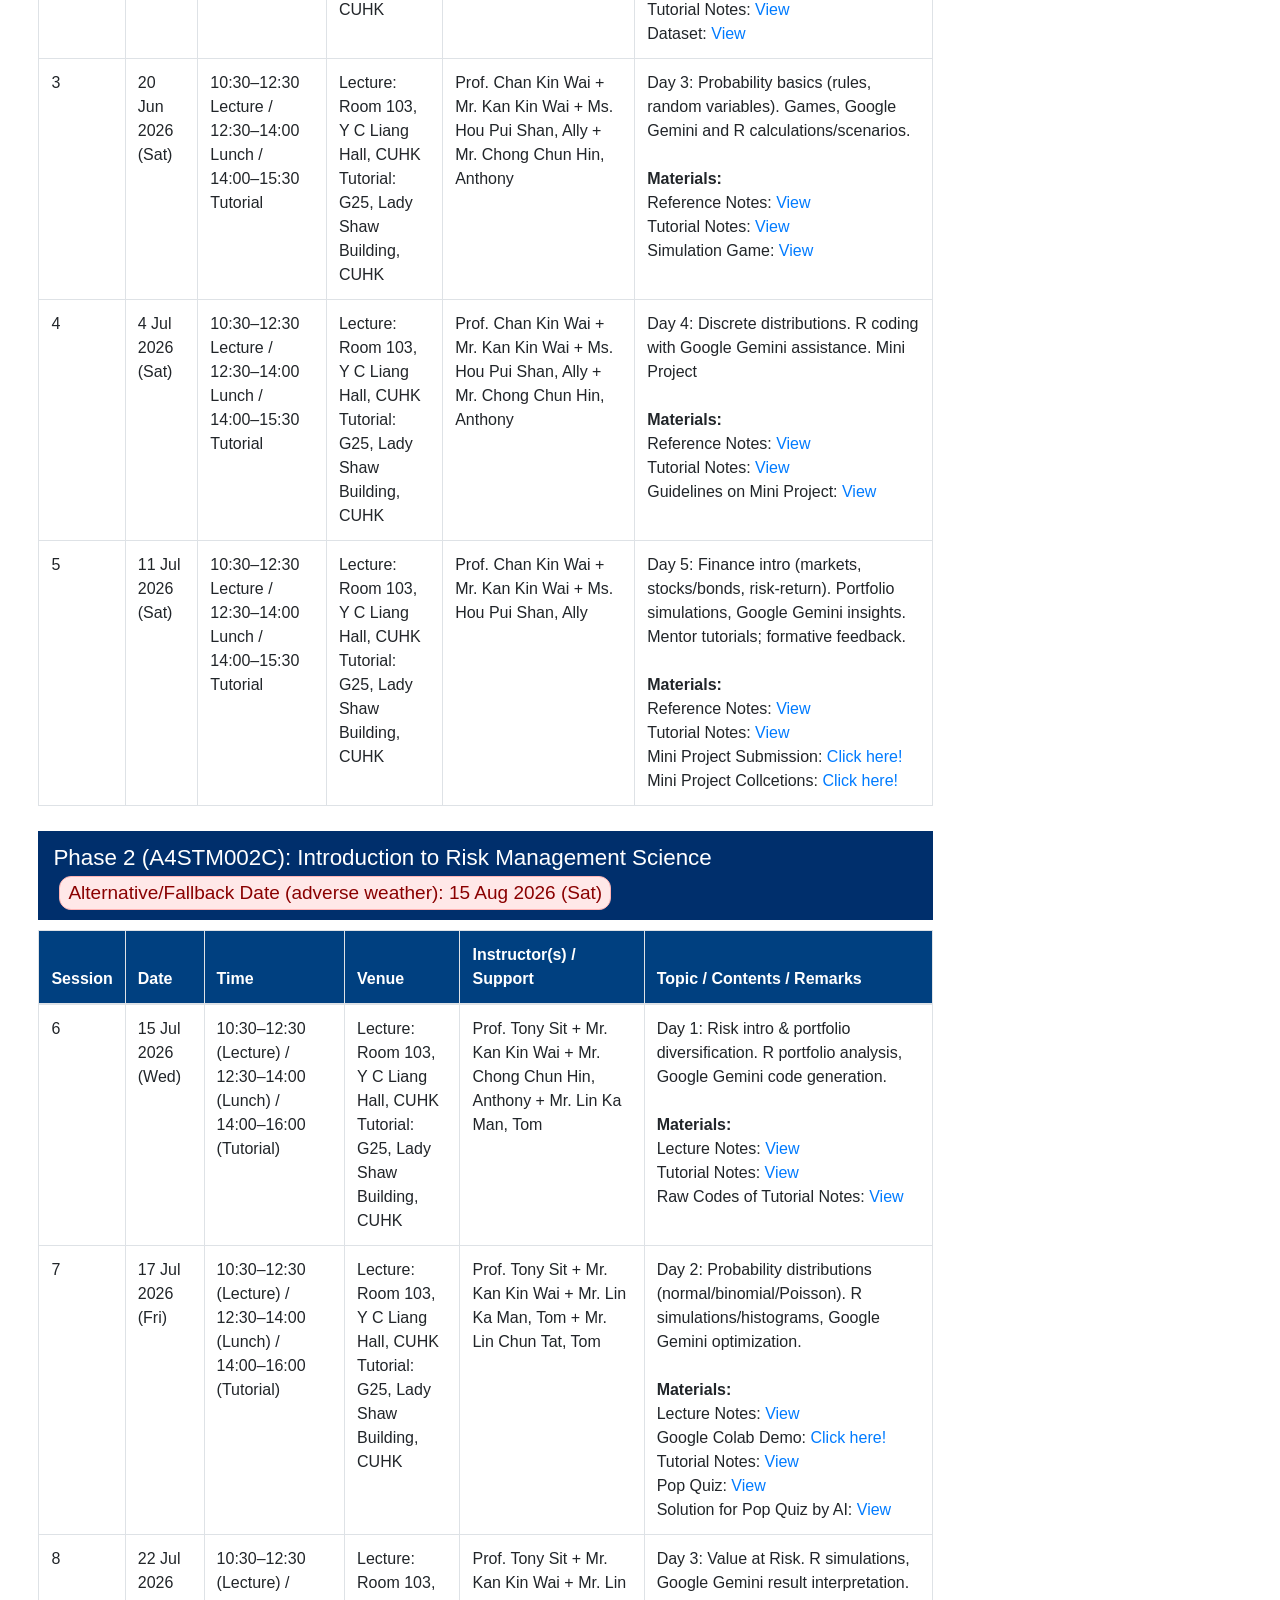
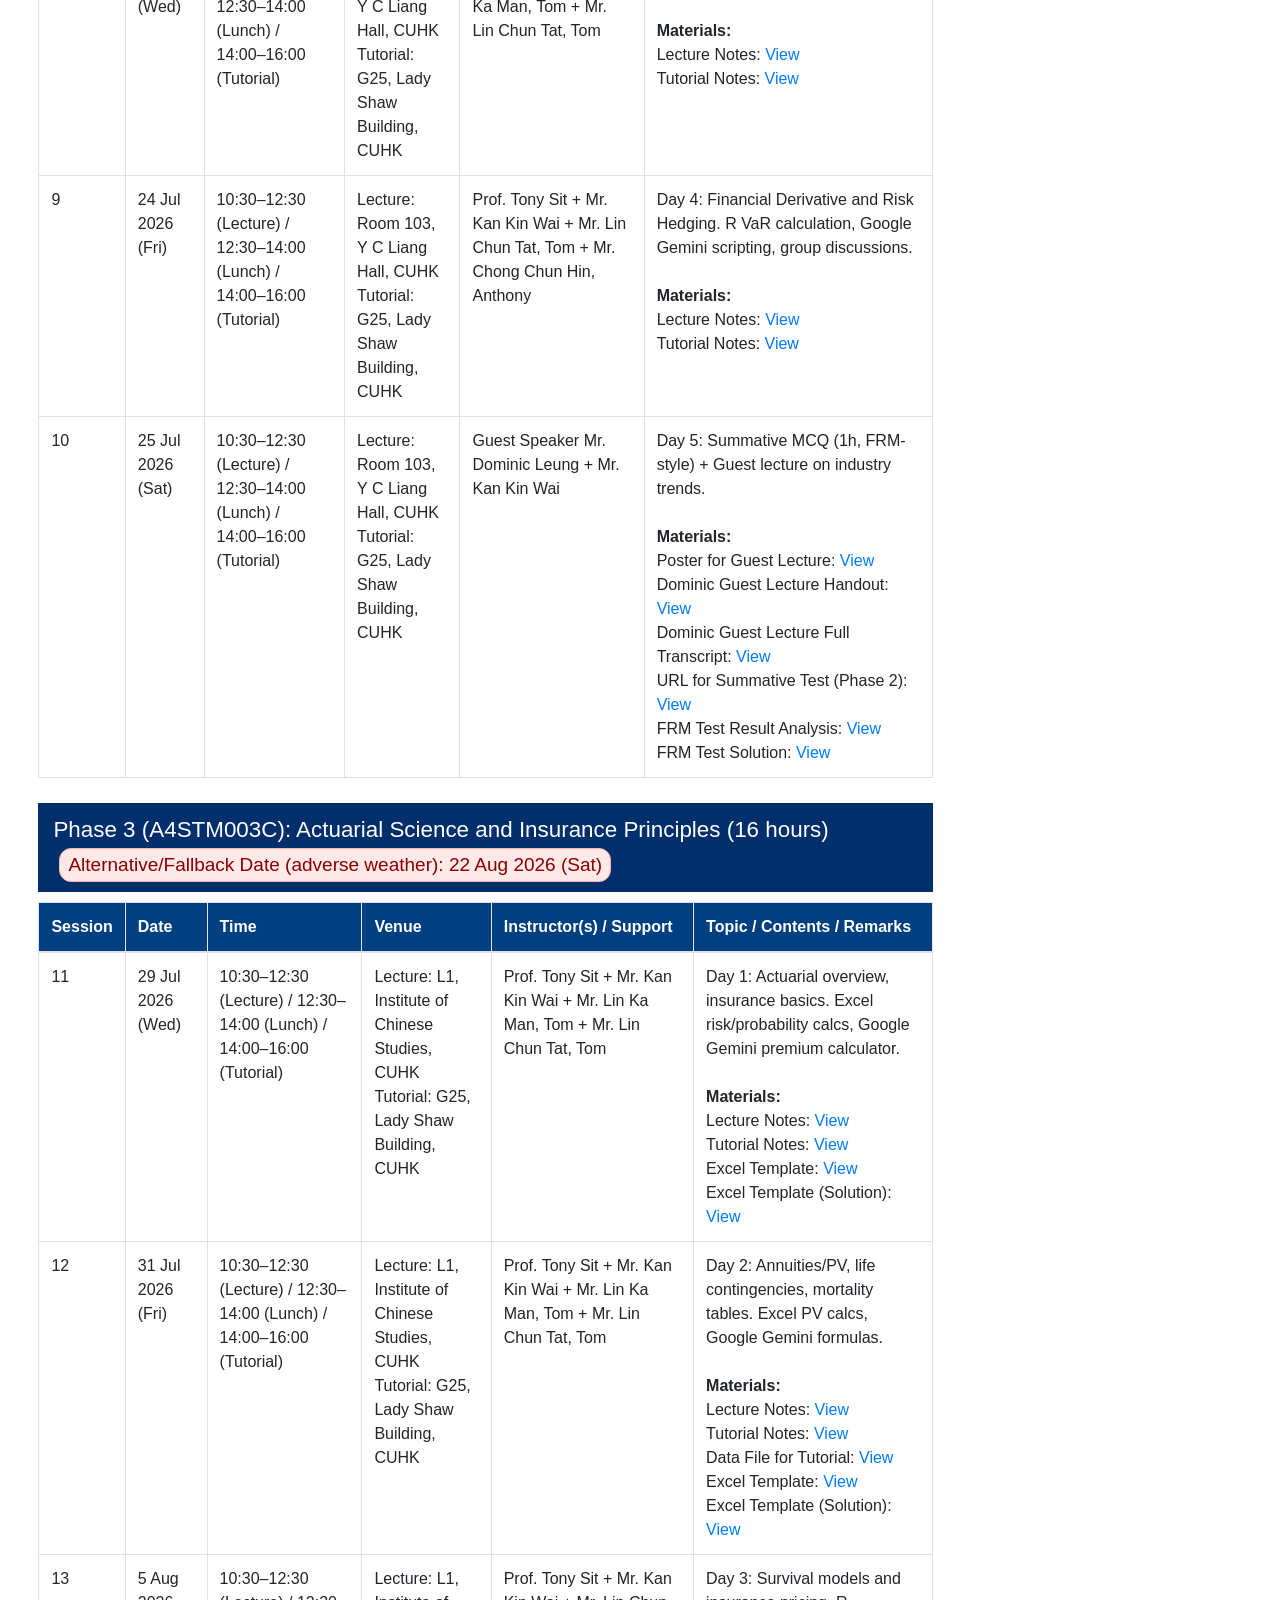
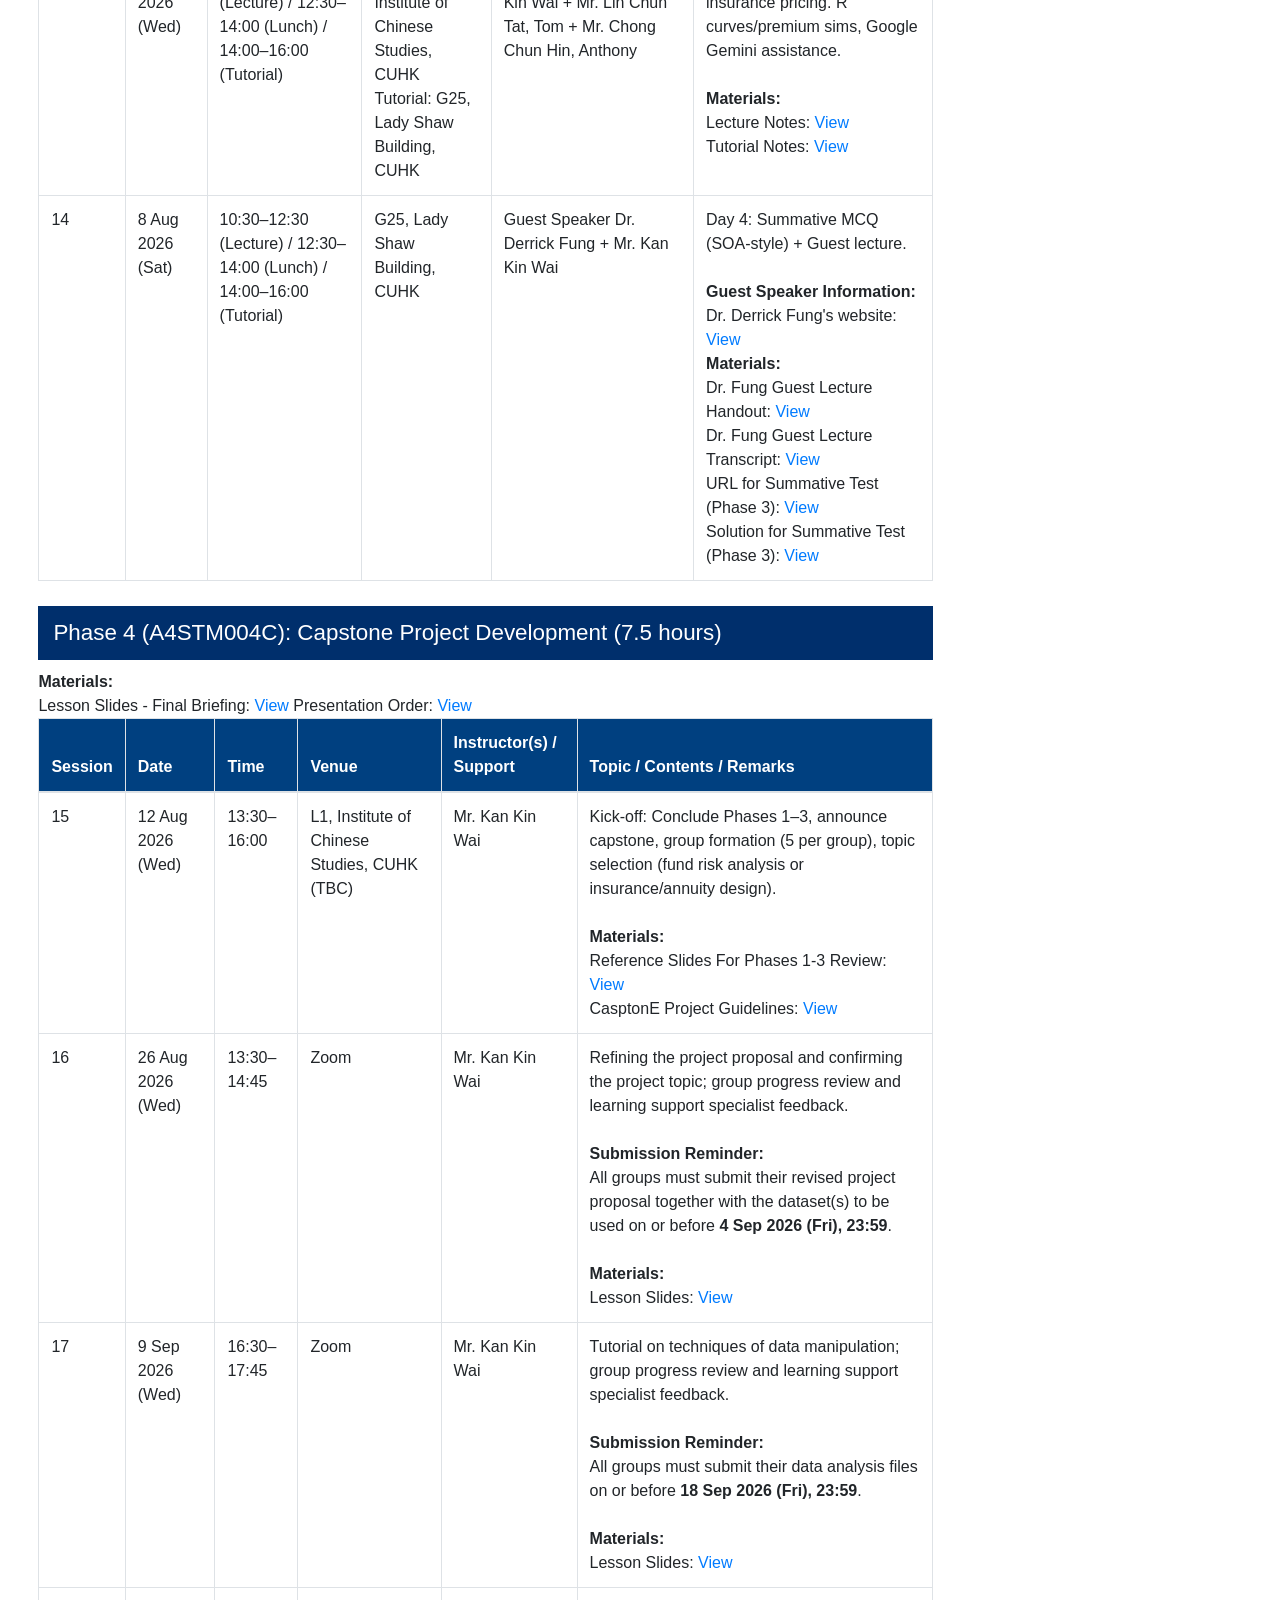
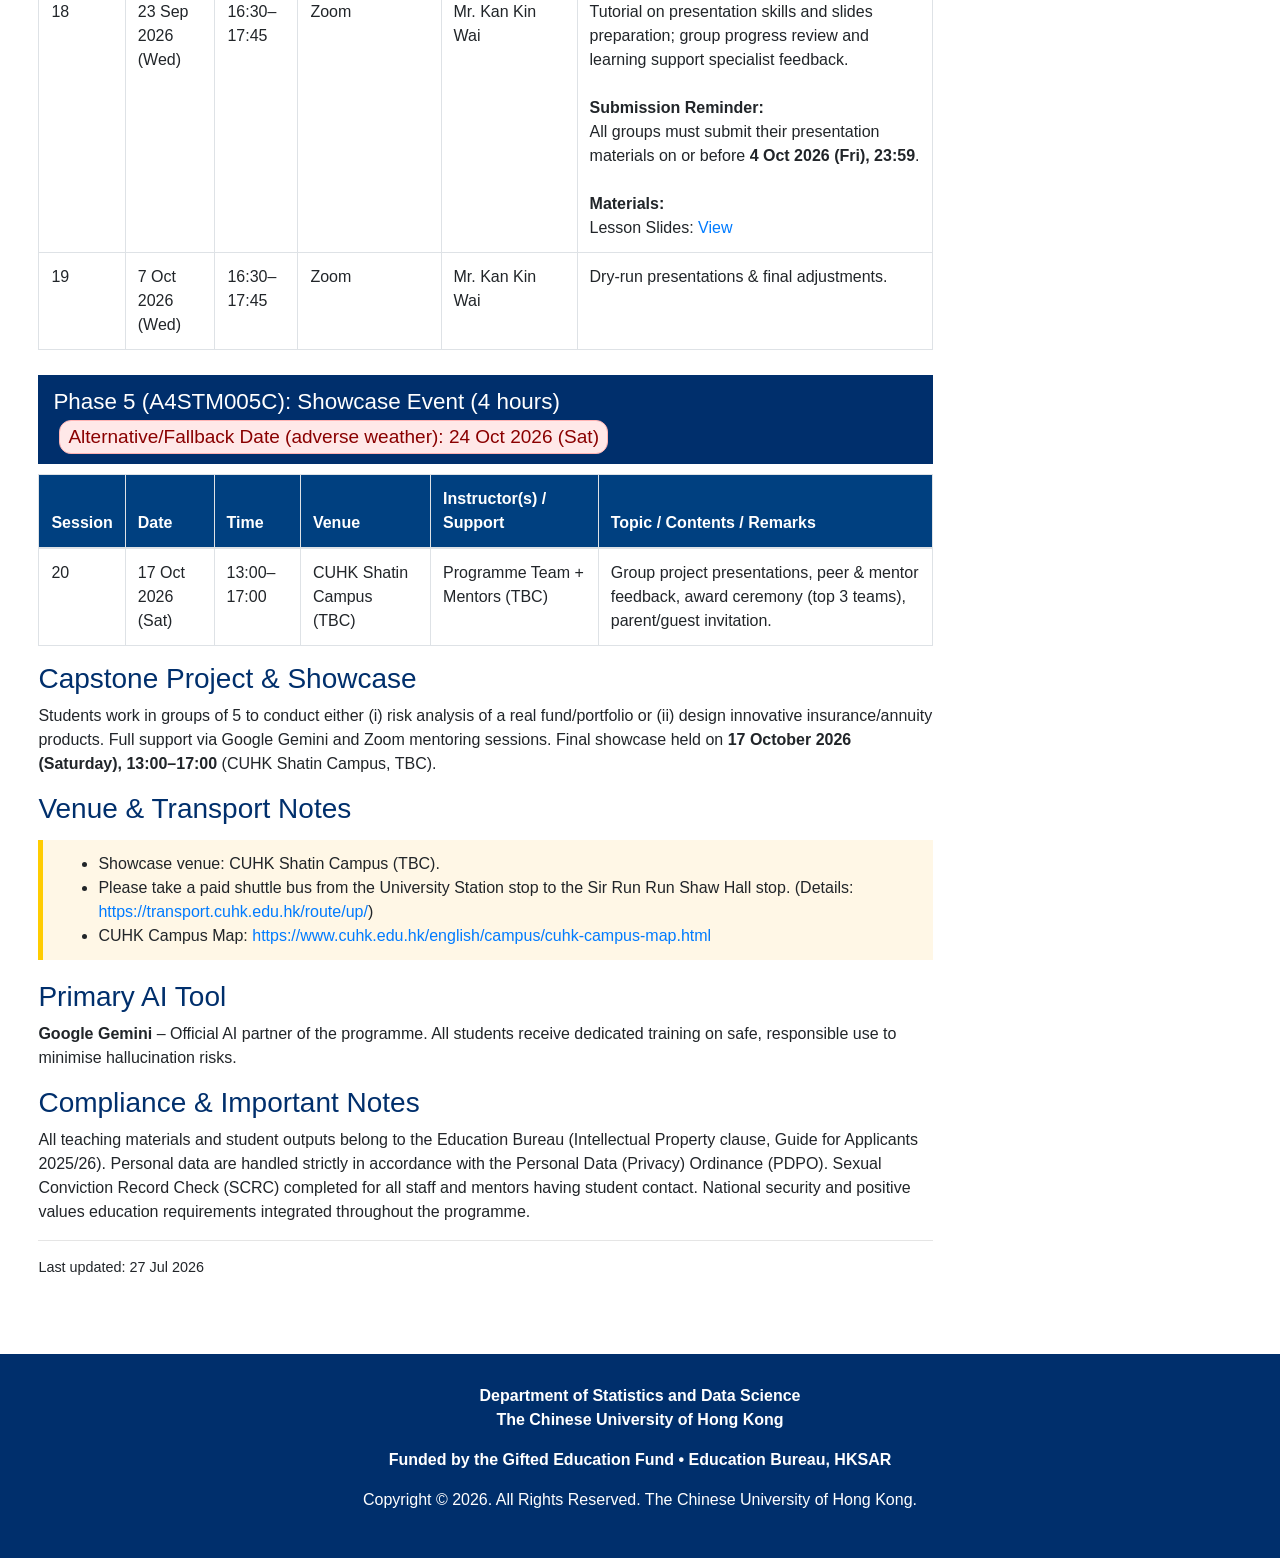
==== commit f1c77a38: "Update index.html" ====
--- a/index.html
+++ b/index.html
@@ -903,6 +903,18 @@
                 <td>Zoom</td>
                 <td>Mr. Kan Kin Wai</td>
                 <td>Dry-run presentations &amp; final adjustments.</td>
+                  <strong>Materials:</strong><br>
+    Lesson Slides - Final Briefing:
+  <a href="https://github.com/cuhkstatadm/osalap-2025-04/blob/16e0e07071c1b92b595f2f5b91cd6c30fe4df1c4/OSALP_Showcase_Final_Briefing_Searchable.pdf?raw=true" target="_blank">
+    View
+  </a>
+    </a>
+  Presentation Order:
+  <a href="https://github.com/cuhkstatadm/osalap-2025-04/blob/16634a525b13360db22890ccfa3376e3950a47ca/OSALP_Final_Presentation_Order%201.pdf?raw=true" target="_blank">
+    View
+  </a>
+    </a>
+  </td>
               </tr>
             </tbody>
           </table>
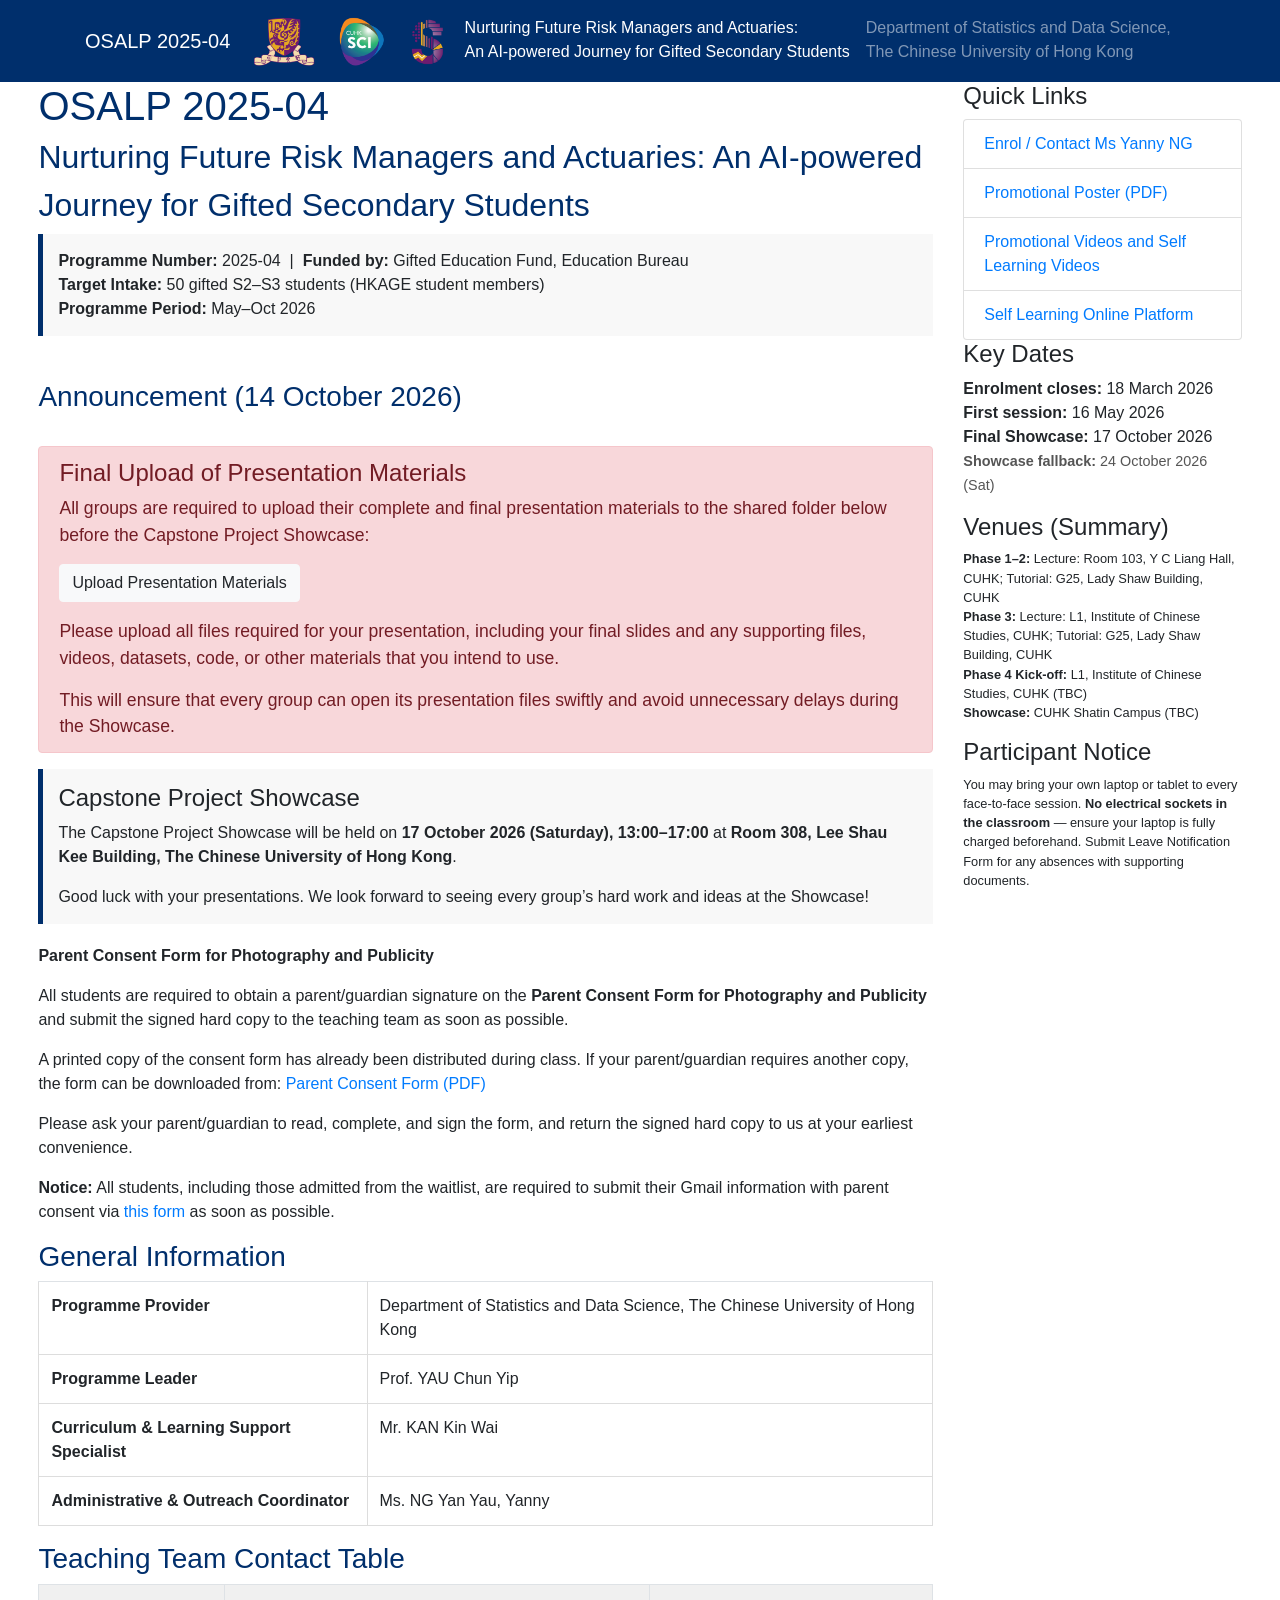
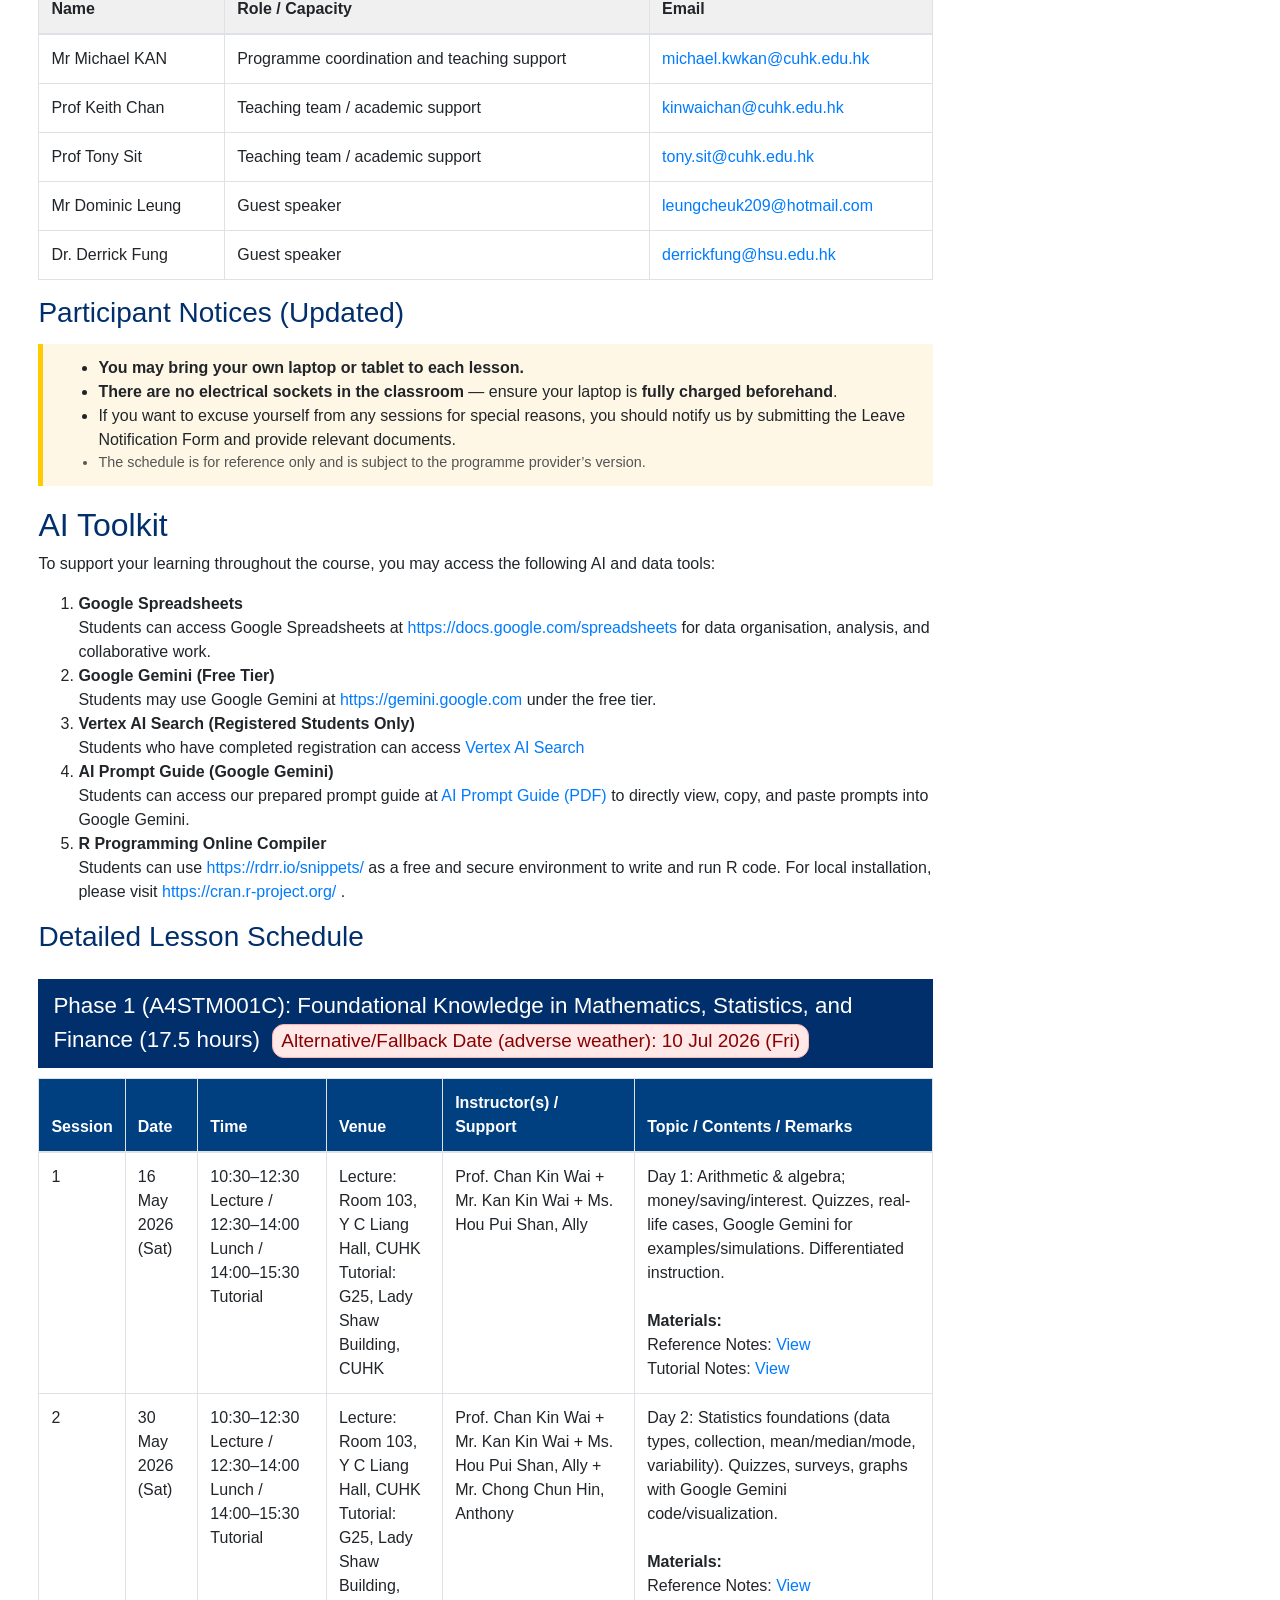
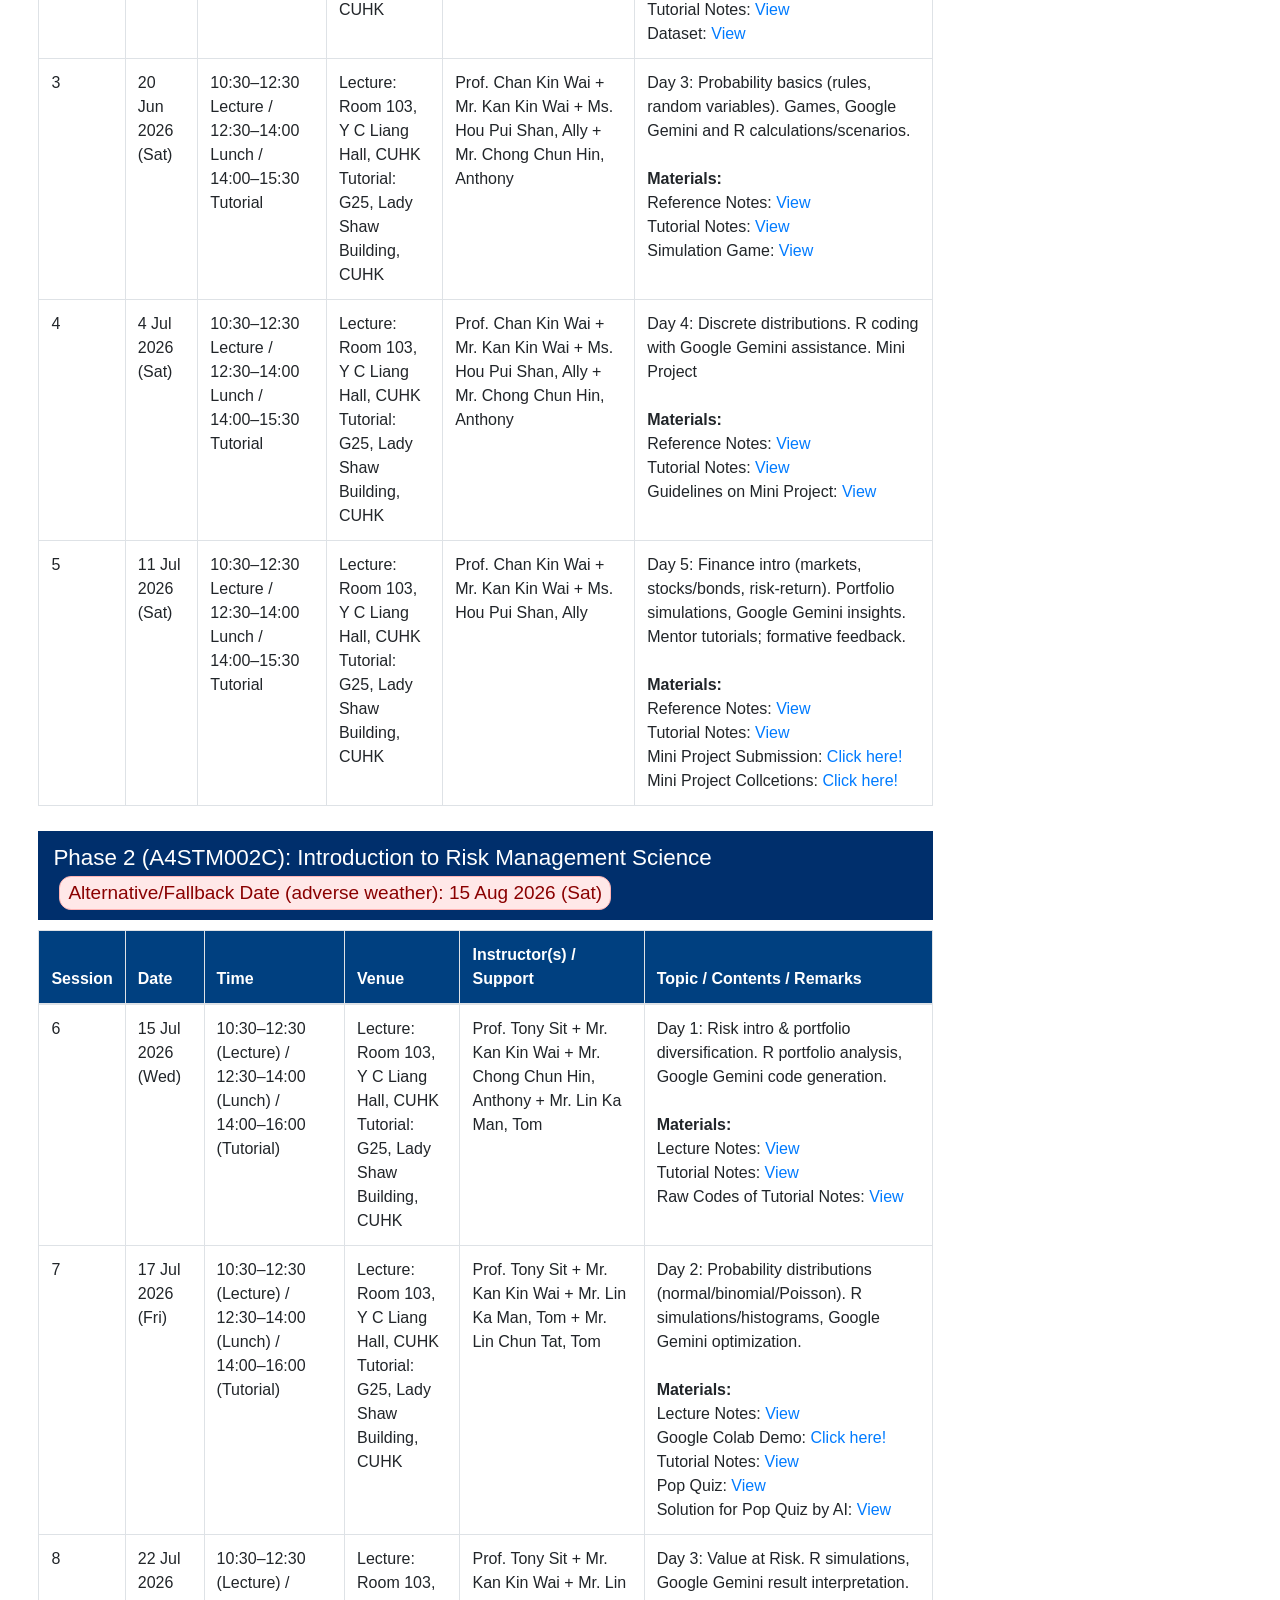
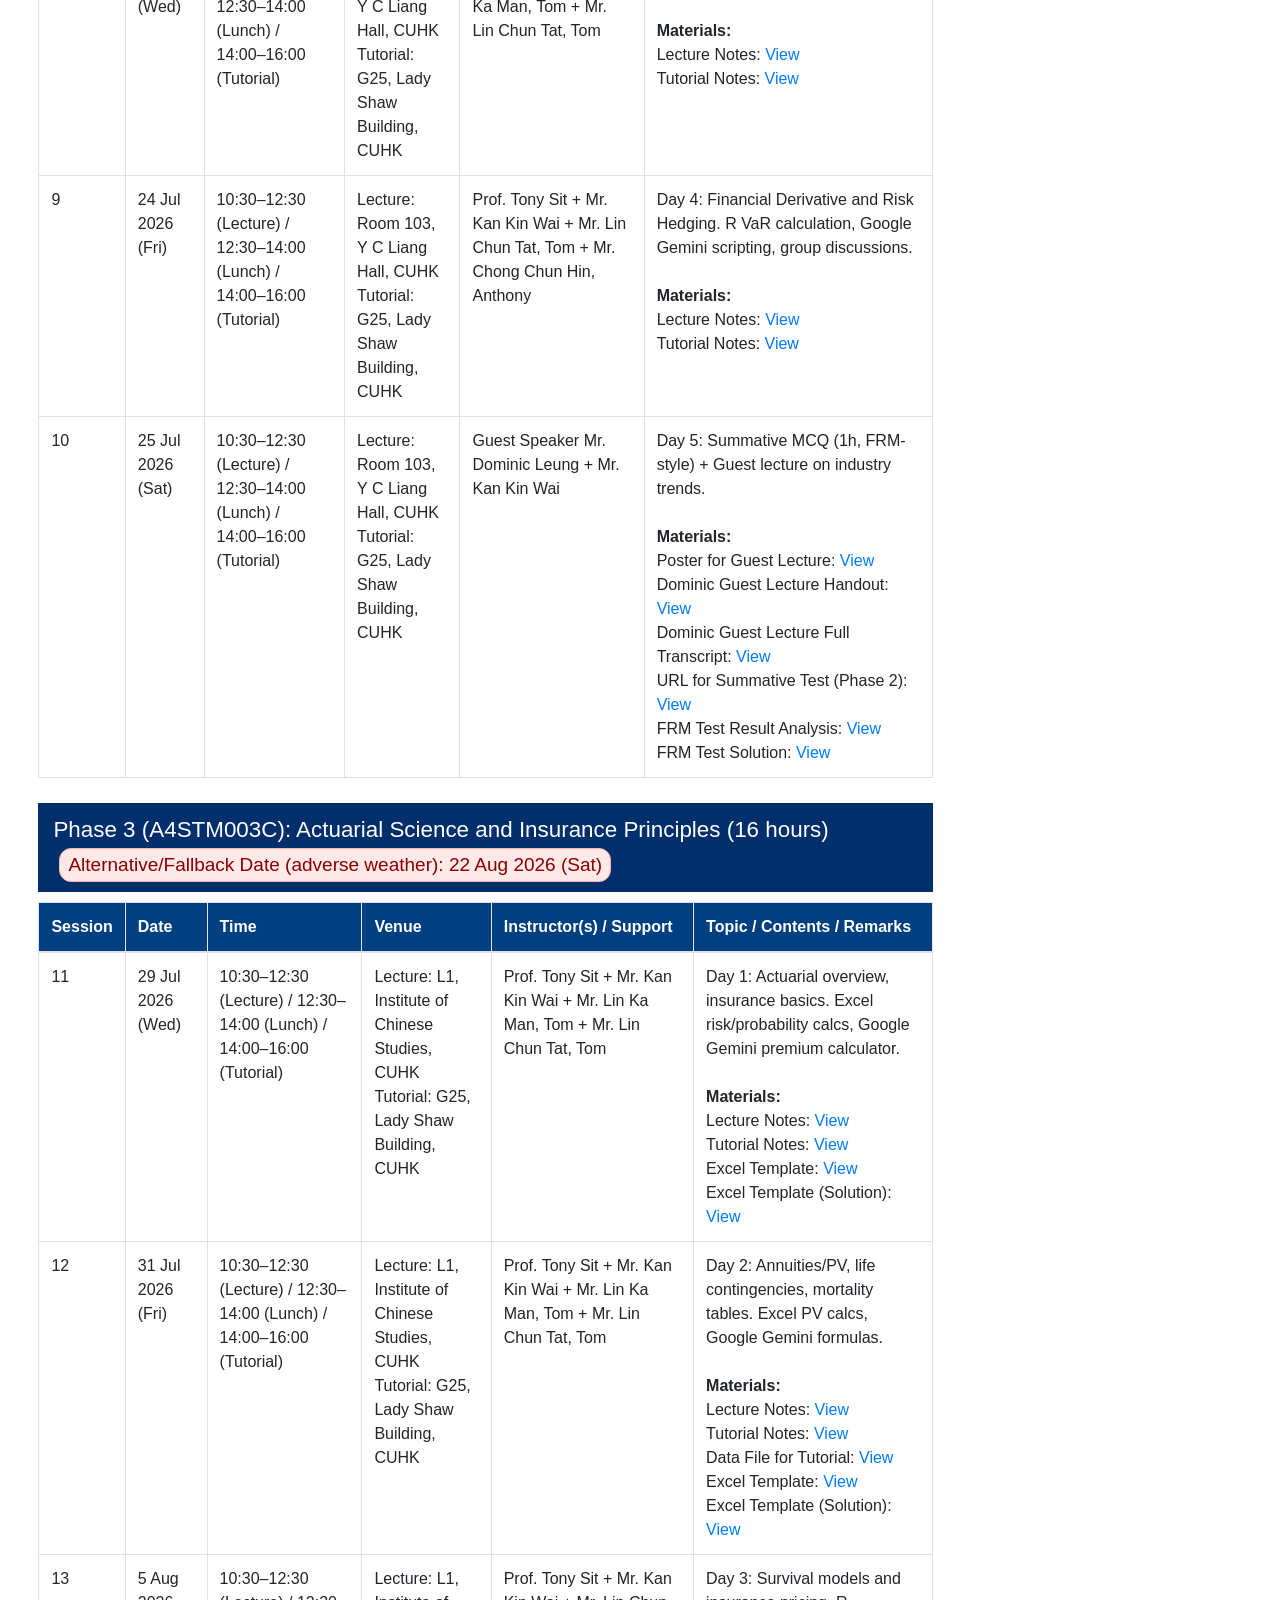
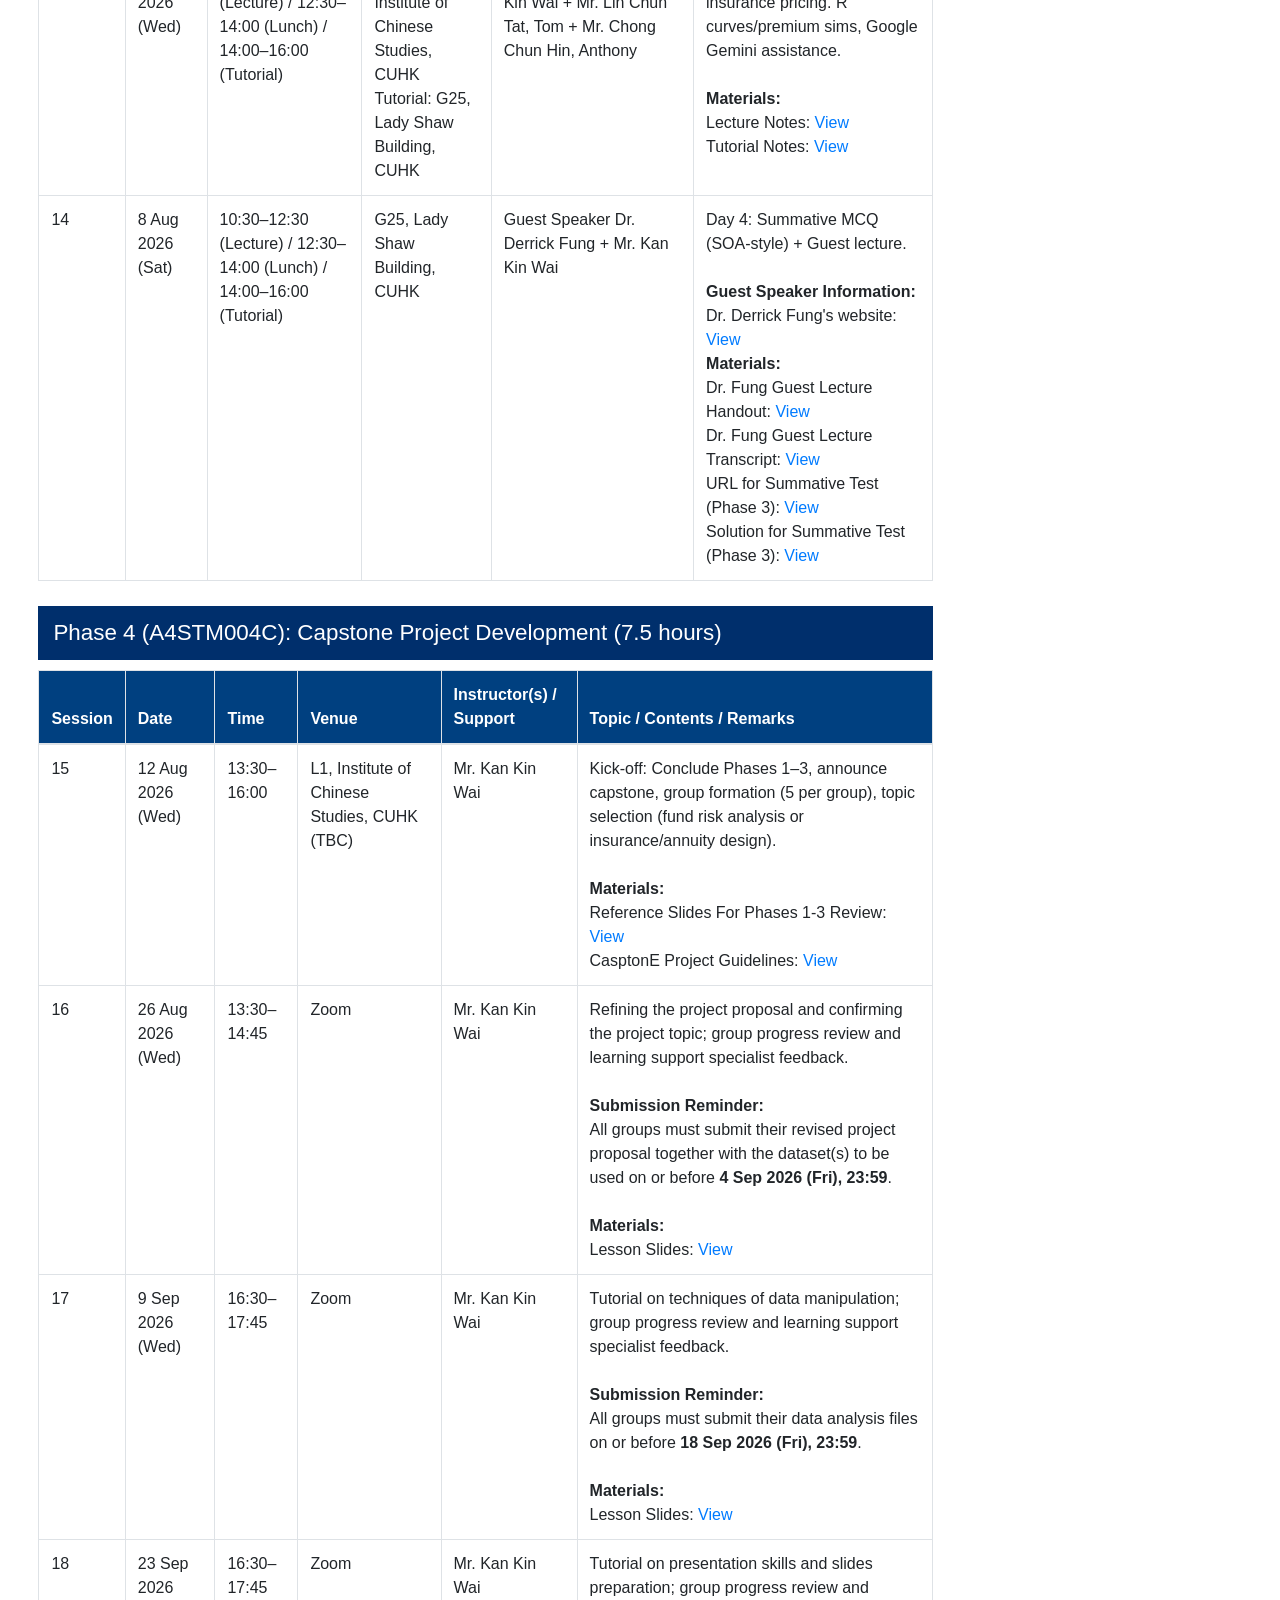
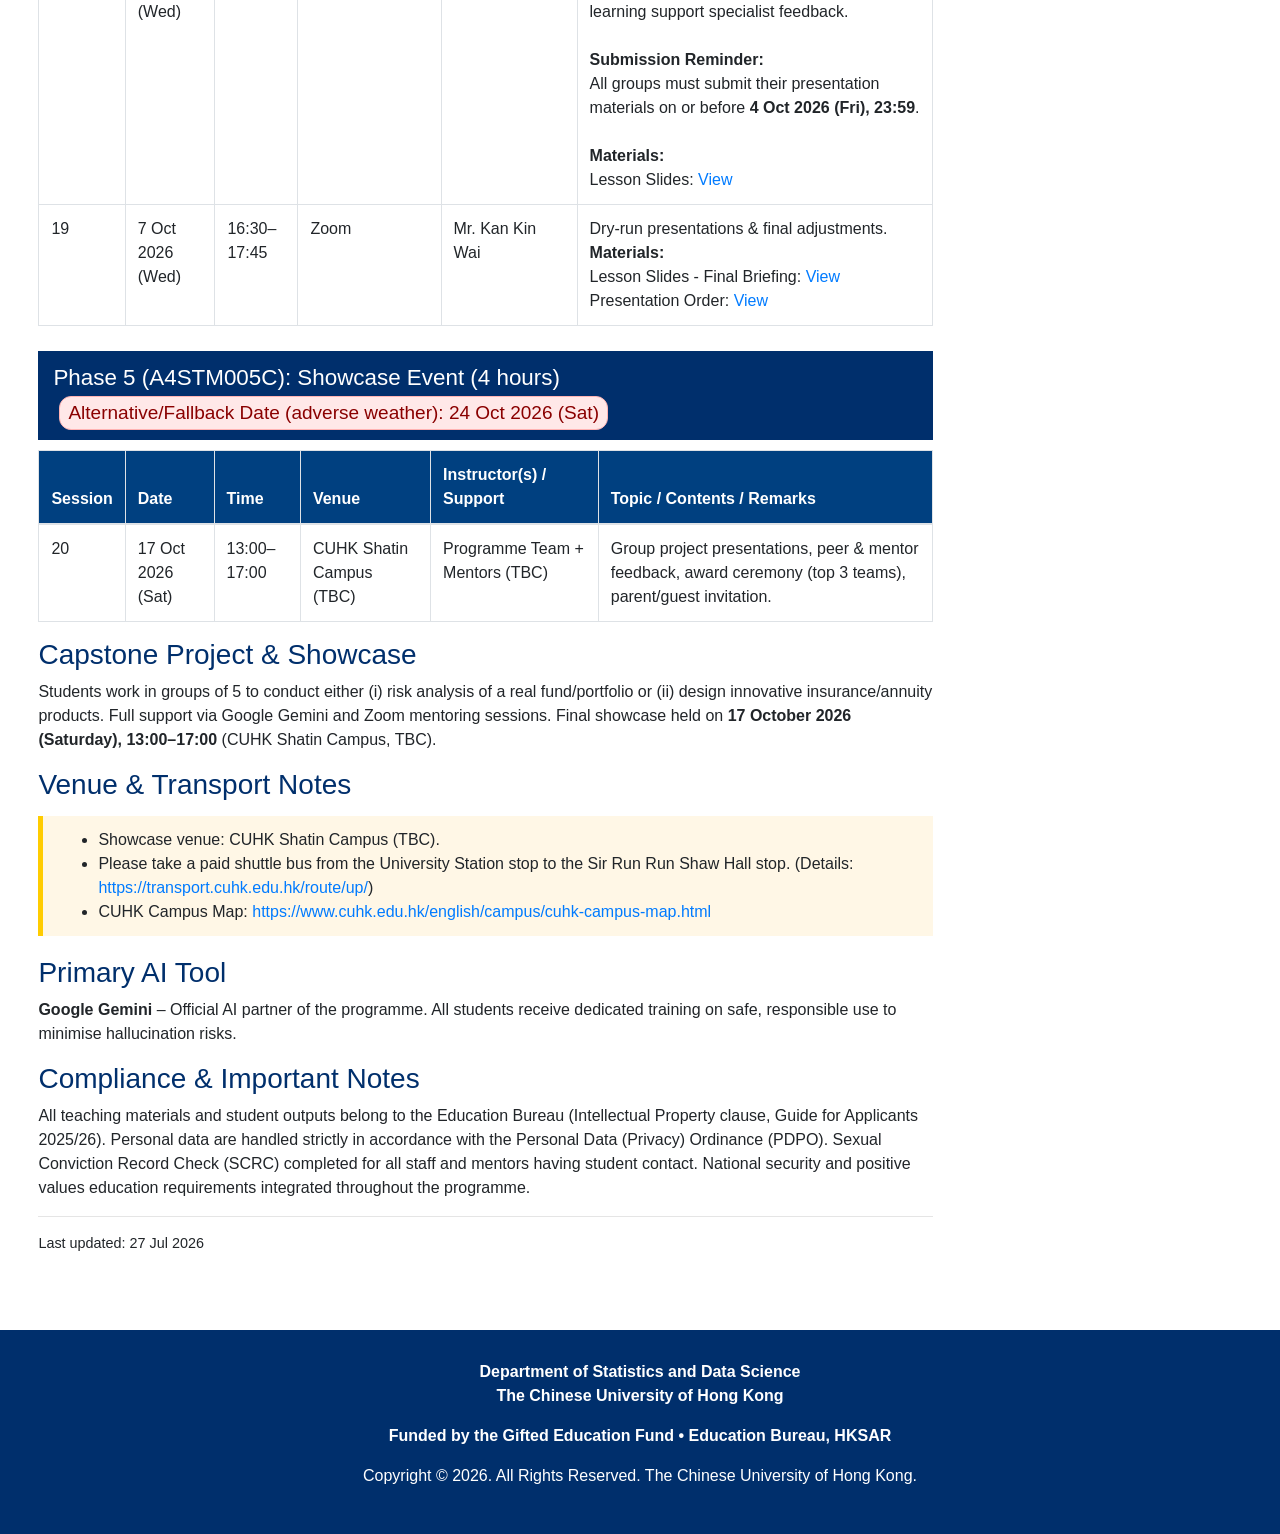
==== commit cb5309a3: "Update index.html" ====
--- a/index.html
+++ b/index.html
@@ -902,7 +902,7 @@
                 <td>16:30–17:45</td>
                 <td>Zoom</td>
                 <td>Mr. Kan Kin Wai</td>
-                <td>Dry-run presentations &amp; final adjustments.</td>
+                <td>Dry-run presentations &amp; final adjustments.
                   <strong>Materials:</strong><br>
     Lesson Slides - Final Briefing:
   <a href="https://github.com/cuhkstatadm/osalap-2025-04/blob/16e0e07071c1b92b595f2f5b91cd6c30fe4df1c4/OSALP_Showcase_Final_Briefing_Searchable.pdf?raw=true" target="_blank">
